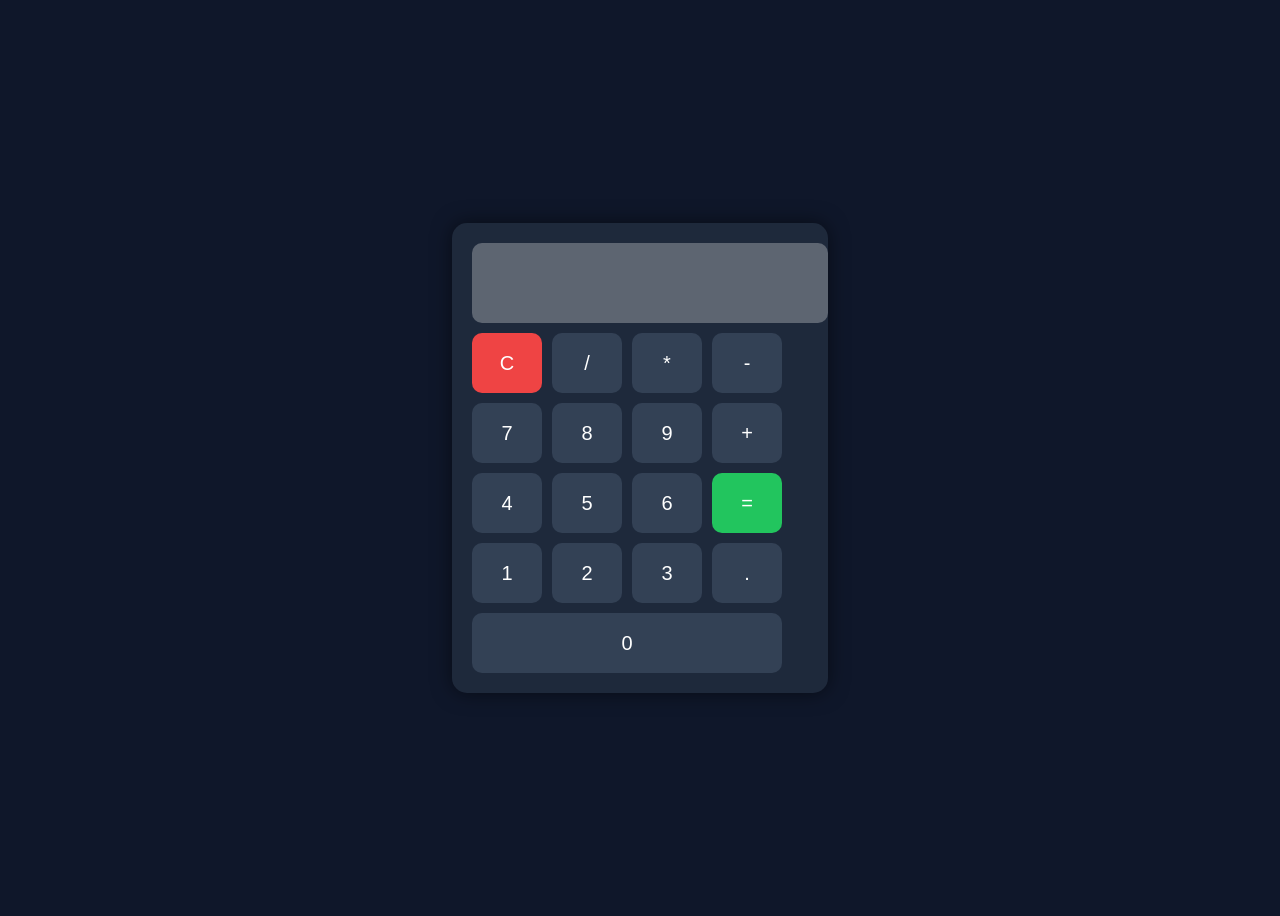
==== index.html @ c44c4e79 "kalkulator" ====
<!DOCTYPE html>
<html lang="en">
<head>
<meta charset="UTF-8">
<meta name="viewport" content="width=device-width, initial-scale=1.0">
<title>Calculator</title>

<style>
body{
    background:#0f172a;
    display:flex;
    justify-content:center;
    align-items:center;
    height:100vh;
    font-family:Arial;
}

.calculator{
    background:#1e293b;
    padding:20px;
    border-radius:15px;
    box-shadow:0 0 20px rgba(0,0,0,0.5);
}

#display{
    width:100%;
    height:60px;
    font-size:25px;
    margin-bottom:10px;
    border:none;
    border-radius:10px;
    padding:10px;
    text-align:right;
}

.buttons{
    display:grid;
    grid-template-columns:repeat(4,70px);
    gap:10px;
}

button{
    height:60px;
    font-size:20px;
    border:none;
    border-radius:10px;
    cursor:pointer;
    background:#334155;
    color:white;
    transition:0.2s;
}

button:hover{
    background:#475569;
}

.equal{
    background:#22c55e;
}

.equal:hover{
    background:#16a34a;
}

.clear{
    background:#ef4444;
}

.clear:hover{
    background:#dc2626;
}
</style>
</head>

<body>

<div class="calculator">

<input type="text" id="display" disabled>

<div class="buttons">
<button onclick="clearDisplay()" class="clear">C</button>
<button onclick="append('/')">/</button>
<button onclick="append('*')">*</button>
<button onclick="append('-')">-</button>

<button onclick="append('7')">7</button>
<button onclick="append('8')">8</button>
<button onclick="append('9')">9</button>
<button onclick="append('+')">+</button>

<button onclick="append('4')">4</button>
<button onclick="append('5')">5</button>
<button onclick="append('6')">6</button>
<button onclick="calculate()" class="equal">=</button>

<button onclick="append('1')">1</button>
<button onclick="append('2')">2</button>
<button onclick="append('3')">3</button>
<button onclick="append('.')">.</button>

<button onclick="append('0')" style="grid-column:span 4;">0</button>
</div>

</div>

<script>

</script>

</body>
</html>
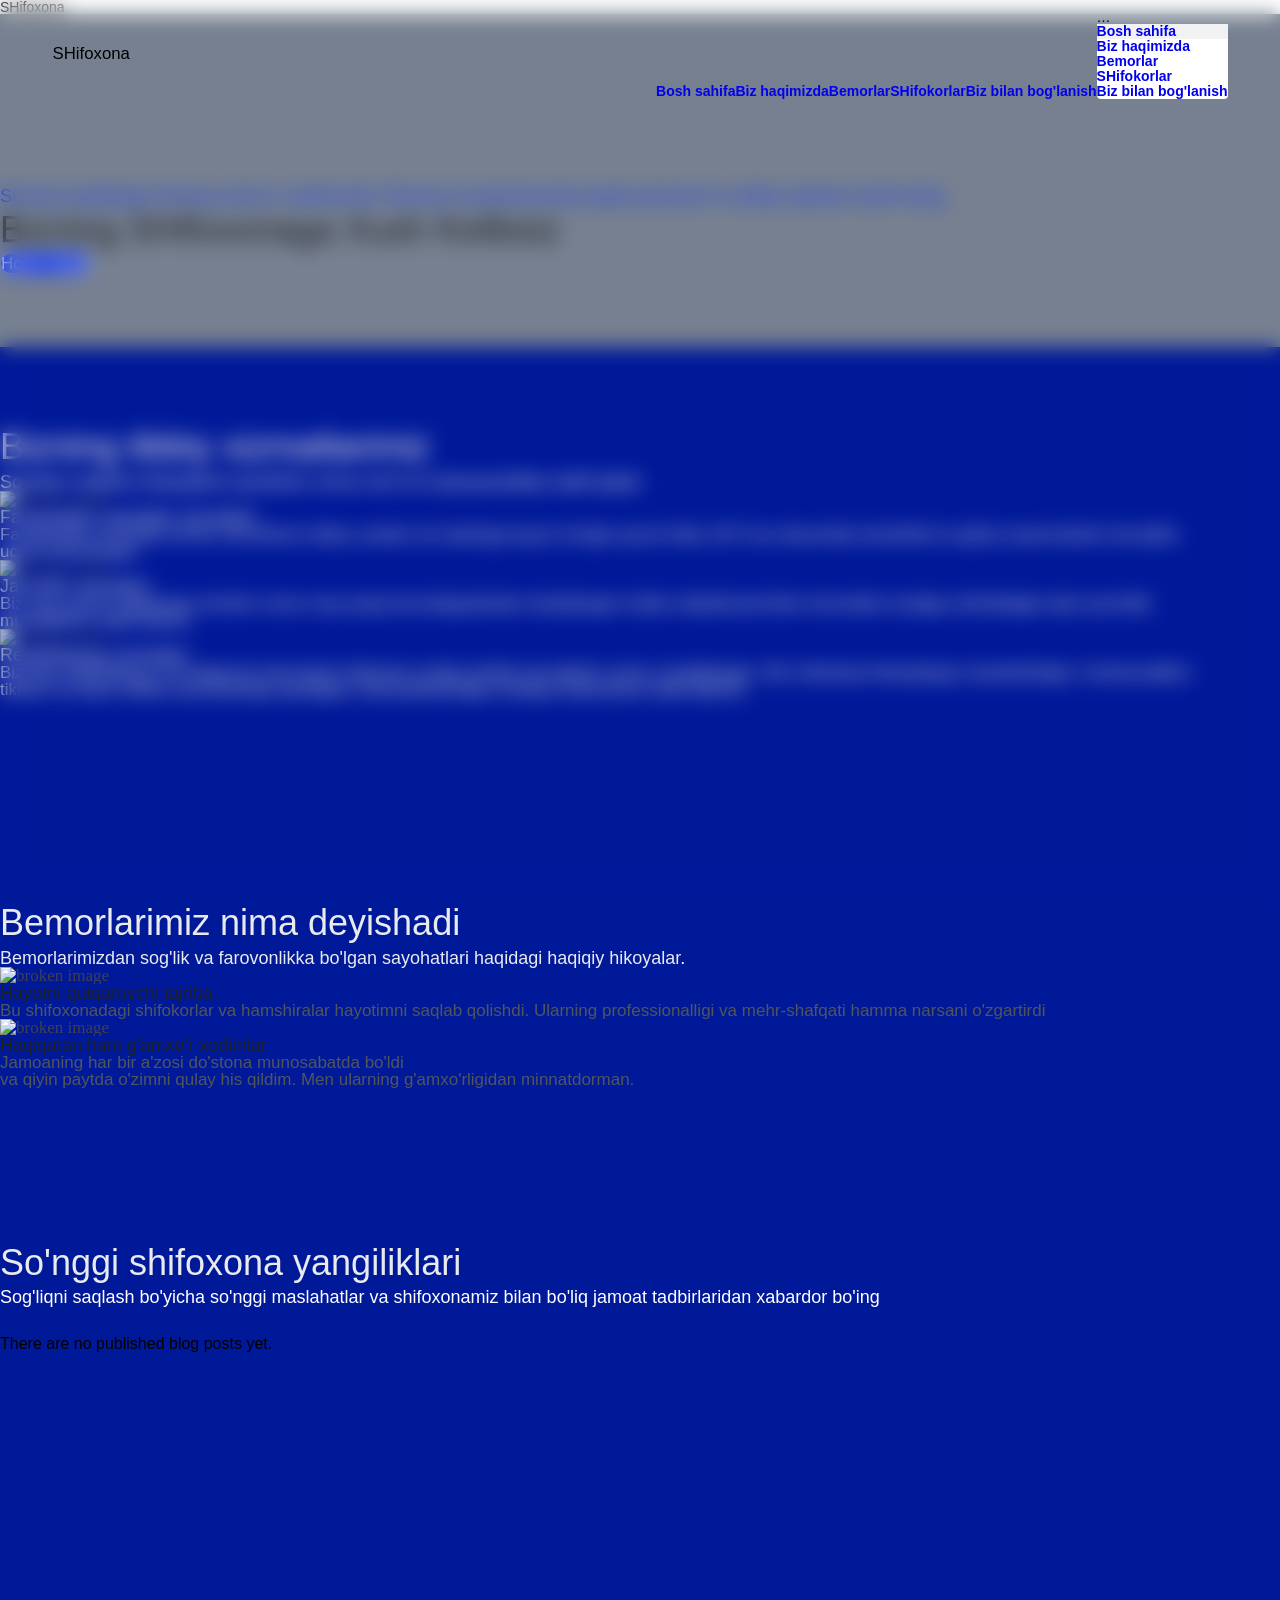
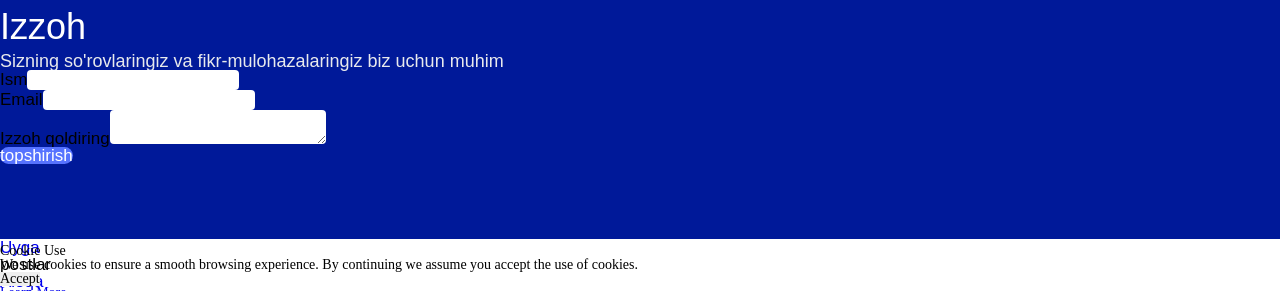
==== commit 54f03203: "first commit" ====
--- a/index.html
+++ b/index.html
@@ -1,112 +1,608 @@
+﻿
 <!DOCTYPE html>
-<html lang="en">
+<html itemscope="" itemtype='http://schema.org/WebPage' lang='en' xmlns:og='http://ogp.me/ns#' xmlns='http://www.w3.org/1999/xhtml'>
 <head>
-<meta charset="UTF-8">
-<meta name="viewport" content="width=device-width, initial-scale=1.0">
-<title>Calculator</title>
-
+<title>Hospital on Strikingly</title>
+
+<script>
+
+window.$S={};$S.app_instances=[];$S.nav=[{"name":"\/bosh-sahifa","uid":"9b221da7-f8f3-4d8d-3686-a9c7641d53dd","memberOnly":false,"hasPassword":false,"isHomePage":true},{"name":"\/biz-haqimizda","uid":"9903884a-eae3-930a-6593-655bc4702579","memberOnly":false,"hasPassword":false,"isHomePage":false},{"name":"\/bemorlar","uid":"c632177d-99a5-ae9b-03bc-978b8ecb3006","memberOnly":false,"hasPassword":false,"isHomePage":false},{"name":"\/shifokorlar","uid":"02abbccc-331c-5c99-174f-ec9eaf5db607","memberOnly":false,"hasPassword":false,"isHomePage":false},{"name":"\/biz-bilan-bog-lanish","uid":"4cf170fe-4626-fa1f-c3a8-ec6fa221898e","memberOnly":false,"hasPassword":false,"isHomePage":false}];$S.conf={"SUPPORTED_CURRENCY":[{"code":"AED","symbol":"\u062f.\u0625","decimal":".","thousand":",","precision":2,"name":"United Arab Emirates Dirham"},{"code":"AFN","symbol":"\u060b","decimal":".","thousand":",","precision":2,"name":"Afghan afghani"},{"code":"ALL","symbol":"Lek","decimal":",","thousand":".","precision":2,"name":"Albanian lek"},{"code":"AMD","symbol":"\u058f","decimal":",","thousand":".","precision":2,"name":"Armenian dram"},{"code":"ANG","symbol":"\u0192","decimal":",","thousand":".","precision":2,"name":"Netherlands Antillean guilder"},{"code":"AOA","symbol":"Kz","decimal":",","thousand":".","precision":2,"name":"Angolan kwanza"},{"code":"ARS","symbol":"$","decimal":",","thousand":".","precision":2,"name":"Argentine peso"},{"code":"AUD","symbol":"A$","decimal":".","thousand":" ","precision":2,"name":"Australian Dollar"},{"code":"AWG","symbol":"\u0192","decimal":".","thousand":",","precision":2,"name":"Aruban florin"},{"code":"AZN","symbol":"\u20bc","decimal":".","thousand":",","precision":2,"name":"Azerbaijani Manat"},{"code":"BAM","symbol":"KM","decimal":",","thousand":".","precision":2,"name":"Bosnia and Herzegovina convertible mark"},{"code":"BBD","symbol":"$","decimal":".","thousand":",","precision":2,"name":"Barbadian dollar"},{"code":"BDT","symbol":"Tk","decimal":".","thousand":",","precision":2,"name":"Bangladeshi Taka"},{"code":"BGN","symbol":"\u043b\u0432","decimal":",","thousand":".","precision":2,"name":"Bulgarian lev"},{"code":"BHD","symbol":"\u062f.\u0628","decimal":".","thousand":",","precision":3,"name":"Bahraini dinar"},{"code":"BIF","symbol":"FBu","decimal":".","thousand":",","precision":0,"name":"Burundian franc"},{"code":"BMD","symbol":"$","decimal":".","thousand":",","precision":2,"name":"Bermudian dollar"},{"code":"BND","symbol":"$","decimal":".","thousand":",","precision":2,"name":"Brunei dollar"},{"code":"BOB","symbol":"$b","decimal":",","thousand":".","precision":2,"name":"Bolivian boliviano"},{"code":"BRL","symbol":"R$","decimal":",","thousand":".","precision":2,"name":"Brazilian Real","format":"%s %v"},{"code":"BSD","symbol":"$","decimal":".","thousand":",","precision":2,"name":"Bahamian dollar"},{"code":"BTN","symbol":"Nu.","decimal":".","thousand":",","precision":2,"name":"Bhutanese ngultrum"},{"code":"BWP","symbol":"P","decimal":".","thousand":",","precision":2,"name":"Botswana pula"},{"code":"BYN","symbol":"Br","decimal":".","thousand":",","precision":2,"name":"Belarusian ruble"},{"code":"BZD","symbol":"BZ$","decimal":".","thousand":",","precision":2,"name":"Belize dollar"},{"code":"CAD","symbol":"$","decimal":".","thousand":",","precision":2,"name":"Canadian Dollar"},{"code":"CDF","symbol":"FC","decimal":".","thousand":",","precision":2,"name":"Congolese franc"},{"code":"CHF","symbol":"CHF","decimal":".","thousand":"'","precision":2,"name":"Swiss Franc","format":"%s %v"},{"code":"CLP","symbol":"$","decimal":"","thousand":".","precision":0,"name":"Chilean Peso"},{"code":"CNY","symbol":"\u00a5","decimal":".","thousand":",","precision":2,"name":"Chinese Yuan"},{"code":"CRC","symbol":"\u20a1","decimal":",","thousand":".","precision":2,"name":"Costa Rican col\u00f3n"},{"code":"CUP","symbol":"$","decimal":".","thousand":",","precision":2,"name":"Cuban peso"},{"code":"CVE","symbol":"$","decimal":".","thousand":",","precision":2,"name":"Cape Verdean escudo"},{"code":"CZK","symbol":"K\u010d","decimal":",","thousand":".","precision":2,"name":"Czech Koruna","format":"%v %s"},{"code":"DJF","symbol":"Fdj","decimal":".","thousand":",","precision":0,"name":"Djiboutian franc"},{"code":"DKK","symbol":"kr","decimal":".","thousand":",","precision":2,"name":"Danish Krone","format":"%v %s"},{"code":"DOP","symbol":"RD$","decimal":".","thousand":",","precision":2,"name":"Dominican peso"},{"code":"DZD","symbol":"\u062f\u062c","decimal":",","thousand":".","precision":2,"name":"Algerian dinar"},{"code":"EGP","symbol":"E\u00a3","decimal":".","thousand":",","precision":2,"name":"Egyptian pound"},{"code":"ERN","symbol":"Nkf","decimal":".","thousand":",","precision":2,"name":"Eritrean nakfa"},{"code":"ETB","symbol":"Br","decimal":".","thousand":",","precision":2,"name":"Ethiopian birr"},{"code":"EUR","symbol":"\u20ac","decimal":",","thousand":".","precision":2,"name":"Euro","format":"%v %s"},{"code":"FJD","symbol":"$","decimal":".","thousand":",","precision":2,"name":"Fijian dollar"},{"code":"FKP","symbol":"\u00a3","decimal":".","thousand":",","precision":2,"name":"Falkland Islands pound"},{"code":"GBP","symbol":"\u00a3","decimal":".","thousand":",","precision":2,"name":"British Pound"},{"code":"GEL","symbol":"\u10da","decimal":",","thousand":".","precision":2,"name":"Georgian lari"},{"code":"GGP","symbol":"\u00a3","decimal":".","thousand":",","precision":2,"name":"Guernsey pound"},{"code":"GHS","symbol":"GH\u20b5","decimal":".","thousand":",","precision":2,"name":"Ghanaian cedi"},{"code":"GIP","symbol":"\u00a3","decimal":".","thousand":",","precision":2,"name":"Gibraltar pound"},{"code":"GMD","symbol":"D","decimal":".","thousand":",","precision":2,"name":"Gambian dalasi"},{"code":"GNF","symbol":"\u20a3","decimal":".","thousand":",","precision":0,"name":"Guinean franc"},{"code":"GTQ","symbol":"Q","decimal":".","thousand":",","precision":2,"name":"Guatemalan quetzal"},{"code":"GYD","symbol":"G$","decimal":".","thousand":",","precision":2,"name":"Guyanese dollar"},{"code":"HKD","symbol":"HK$","decimal":".","thousand":",","precision":2,"name":"Hong Kong Dollar"},{"code":"HNL","symbol":"L","decimal":".","thousand":",","precision":2,"name":"Honduran lempira"},{"code":"HRK","symbol":"kn","decimal":".","thousand":",","precision":2,"name":"Croatian kuna"},{"code":"HTG","symbol":"G","decimal":".","thousand":",","precision":2,"name":"Haitian gourde"},{"code":"HUF","symbol":"Ft","decimal":"","thousand":",","precision":0,"name":"Hungarian Forint","format":"%v %s"},{"code":"ILS","symbol":"\u20aa","decimal":".","thousand":",","precision":2,"name":"Israeli New Shekel"},{"code":"IMP","symbol":"\u00a3","decimal":".","thousand":",","precision":2,"name":"Isle of Man pound"},{"code":"INR","symbol":"\u20b9","decimal":".","thousand":",","precision":2,"name":"Indian Rupee"},{"code":"IQD","symbol":"\u062f.\u0639","decimal":".","thousand":",","precision":3,"name":"Iraqi dinar"},{"code":"IRR","symbol":"\u062a\u0648\u0645\u0627\u0646","decimal":".","thousand":",","precision":2,"name":"Iranian rial"},{"code":"ISK","symbol":"kr","decimal":",","thousand":".","precision":2,"name":"Icelandic kr\u00f3na"},{"code":"JEP","symbol":"\u00a3","decimal":".","thousand":",","precision":2,"name":"Jersey pound"},{"code":"JMD","symbol":"J$","decimal":".","thousand":",","precision":2,"name":"Jamaican Dollar"},{"code":"JOD","symbol":"JD","decimal":".","thousand":",","precision":3,"name":"Jordanian Dinar"},{"code":"JPY","symbol":"\u00a5","decimal":"","thousand":",","precision":0,"name":"Japanese Yen","format":"%s %v"},{"code":"KES","symbol":"KSh","decimal":".","thousand":",","precision":2,"name":"Kenyan shilling"},{"code":"KGS","symbol":"\u043b\u0432","decimal":",","thousand":".","precision":2,"name":"Kyrgyzstani som"},{"code":"KHR","symbol":"\u17db","decimal":".","thousand":",","precision":2,"name":"Cambodian riel"},{"code":"KMF","symbol":"CF","decimal":".","thousand":",","precision":0,"name":"Comorian franc"},{"code":"KPW","symbol":"\u20a9","decimal":".","thousand":",","precision":2,"name":"North Korean won"},{"code":"KRW","symbol":"\uc6d0","decimal":"","thousand":",","precision":0,"name":"South Korean Won","format":"%v %s"},{"code":"KWD","symbol":"\u062f.\u0643","decimal":".","thousand":",","precision":3,"name":"Kuwait dinar"},{"code":"KYD","symbol":"CI$","decimal":".","thousand":",","precision":2,"name":"Cayman Islands dollar"},{"code":"KZT","symbol":"\u20b8","decimal":",","thousand":".","precision":2,"name":"Kazakhstani tenge"},{"code":"LBP","symbol":"LL","decimal":".","thousand":",","precision":2,"name":"Lebanese pound"},{"code":"LKR","symbol":"\u20a8","decimal":".","thousand":",","precision":2,"name":"Sri Lankan rupee"},{"code":"LRD","symbol":"LR$","decimal":".","thousand":",","precision":2,"name":"Liberian dollar"},{"code":"LSL","symbol":"M","decimal":".","thousand":",","precision":2,"name":"Lesotho loti"},{"code":"LYD","symbol":"LD","decimal":".","thousand":",","precision":3,"name":"Libyan dinar"},{"code":"MAD","symbol":"\u062f.\u0645.","decimal":",","thousand":".","precision":2,"name":"Moroccan dirham"},{"code":"MDL","symbol":"L","decimal":",","thousand":".","precision":2,"name":"Moldovan leu"},{"code":"MGA","symbol":"Ar","decimal":".","thousand":",","precision":0,"name":"Malagasy ariary"},{"code":"MKD","symbol":"\u0434\u0435\u043d","decimal":",","thousand":".","precision":2,"name":"Macedonian denar"},{"code":"MMK","symbol":"Ks","decimal":".","thousand":",","precision":2,"name":"Myanmar kyat"},{"code":"MNT","symbol":"\u20ae","decimal":".","thousand":",","precision":2,"name":"Mongolian tugrik"},{"code":"MOP","symbol":"MOP$","decimal":".","thousand":",","precision":2,"name":"Macanese pataca"},{"code":"MRO","symbol":"UM","decimal":".","thousand":",","precision":2,"name":"Mauritanian Ouguiya"},{"code":"MRU","symbol":"UM","decimal":".","thousand":",","precision":2,"name":"Mauritanian ouguiya"},{"code":"MUR","symbol":"\u20a8","decimal":".","thousand":",","precision":2,"name":"Mauritian rupee"},{"code":"MVR","symbol":"Rf","decimal":".","thousand":",","precision":2,"name":"Maldivian rufiyaa"},{"code":"MWK","symbol":"K","decimal":".","thousand":",","precision":2,"name":"Malawian kwacha"},{"code":"MXN","symbol":"$","decimal":".","thousand":",","precision":2,"name":"Mexican Peso"},{"code":"MYR","symbol":"RM","decimal":".","thousand":",","precision":2,"name":"Malaysian Ringgit"},{"code":"MZN","symbol":"MT","decimal":",","thousand":".","precision":2,"name":"Mozambican metical"},{"code":"NAD","symbol":"N$","decimal":".","thousand":",","precision":2,"name":"Namibian dollar"},{"code":"NGN","symbol":"\u20a6","decimal":".","thousand":",","precision":2,"name":"Nigerian naira"},{"code":"NIO","symbol":"C$","decimal":".","thousand":",","precision":2,"name":"Nicaraguan c\u00f3rdoba"},{"code":"NOK","symbol":"kr","decimal":",","thousand":".","precision":2,"name":"Norwegian Krone","format":"%v %s"},{"code":"NPR","symbol":"\u20a8","decimal":".","thousand":",","precision":2,"name":"Nepalese rupee"},{"code":"NZD","symbol":"$","decimal":".","thousand":",","precision":2,"name":"New Zealand Dollar"},{"code":"OMR","symbol":"\u0631.\u0639.","decimal":".","thousand":",","precision":3,"name":"Omani rial"},{"code":"PAB","symbol":"B\/.","decimal":".","thousand":",","precision":2,"name":"Panamanian balboa"},{"code":"PEN","symbol":"S\/.","decimal":".","thousand":",","precision":2,"name":"Peruvian Sol"},{"code":"PGK","symbol":"K","decimal":".","thousand":",","precision":2,"name":"Papua New Guinean kina"},{"code":"PHP","symbol":"\u20b1","decimal":".","thousand":",","precision":2,"name":"Philippine Peso"},{"code":"PKR","symbol":"\u20a8","decimal":".","thousand":",","precision":2,"name":"Pakistani rupee"},{"code":"PLN","symbol":"z\u0142","decimal":",","thousand":" ","precision":2,"name":"Polish Zloty","format":"%v %s"},{"code":"PYG","symbol":"\u20b2","decimal":",","thousand":".","precision":0,"name":"Paraguayan guaran\u00ed"},{"code":"QAR","symbol":"\u0631.\u0642","decimal":".","thousand":",","precision":2,"name":"Qatari riyal"},{"code":"RON","symbol":"lei","decimal":",","thousand":".","precision":2,"name":"Romanian leu"},{"code":"RSD","symbol":"\u0434\u0438\u043d","decimal":",","thousand":".","precision":2,"name":"Serbian dinar"},{"code":"RUB","symbol":"\u20bd","decimal":",","thousand":".","precision":2,"name":"Russian Ruble","format":"%v %s"},{"code":"RWF","symbol":"FRw","decimal":".","thousand":",","precision":0,"name":"Rwandan franc"},{"code":"SAR","symbol":"\u0631.\u0633","decimal":".","thousand":",","precision":2,"name":"Saudi Arabian riyal"},{"code":"SBD","symbol":"SI$","decimal":".","thousand":",","precision":2,"name":"Solomon Islands dollar"},{"code":"SCR","symbol":"SRe","decimal":".","thousand":",","precision":2,"name":"Seychellois rupee"},{"code":"SDG","symbol":"SDG","decimal":".","thousand":",","precision":2,"name":"Sudanese pound"},{"code":"SEK","symbol":"kr","decimal":".","thousand":" ","precision":2,"name":"Swedish Krona","format":"%v %s"},{"code":"SGD","symbol":"S$","decimal":".","thousand":",","precision":2,"name":"Singapore Dollar"},{"code":"SHP","symbol":"\u00a3","decimal":".","thousand":",","precision":2,"name":"Saint Helena pound"},{"code":"SLL","symbol":"Le","decimal":".","thousand":",","precision":2,"name":"Sierra Leonean leone"},{"code":"SOS","symbol":"S","decimal":".","thousand":",","precision":2,"name":"Somali shilling"},{"code":"SRD","symbol":"$","decimal":",","thousand":".","precision":2,"name":"Surinamese dollar"},{"code":"SSP","symbol":"SS\u00a3","decimal":".","thousand":",","precision":2,"name":"South Sudanese pound"},{"code":"STD","symbol":"Db","decimal":".","thousand":",","precision":2,"name":"Sao Tomean Dobra"},{"code":"STN","symbol":"Db","decimal":".","thousand":",","precision":2,"name":"S\u00e3o Tom\u00e9 and Pr\u00edncipe dobra"},{"code":"SYP","symbol":"LS","decimal":".","thousand":",","precision":2,"name":"Syrian pound"},{"code":"SZL","symbol":"E","decimal":".","thousand":",","precision":2,"name":"Swazi lilangeni"},{"code":"THB","symbol":"\u0e3f","decimal":".","thousand":",","precision":2,"name":"Thai Baht"},{"code":"TJS","symbol":"SM","decimal":".","thousand":",","precision":2,"name":"Tajikistani somoni"},{"code":"TMT","symbol":"T","decimal":".","thousand":",","precision":2,"name":"Turkmenistan manat"},{"code":"TND","symbol":"\u062f.\u062a","decimal":".","thousand":",","precision":3,"name":"Tunisian dinar"},{"code":"TOP","symbol":"T$","decimal":".","thousand":",","precision":2,"name":"Tongan pa\u02bbanga"},{"code":"TRY","symbol":"\u20ba","decimal":".","thousand":",","precision":2,"name":"Turkish lira"},{"code":"TTD","symbol":"TT$","decimal":".","thousand":",","precision":2,"name":"Trinidad and Tobago dollar"},{"code":"TWD","symbol":"NT$","decimal":"","thousand":",","precision":0,"name":"New Taiwan Dollar"},{"code":"TZS","symbol":"Tsh","decimal":".","thousand":",","precision":2,"name":"Tanzanian shilling"},{"code":"UAH","symbol":"\u20b4","decimal":".","thousand":",","precision":2,"name":"Ukrainian hryvnia"},{"code":"UGX","symbol":"USh","decimal":".","thousand":",","precision":2,"name":"Ugandan shilling"},{"code":"USD","symbol":"$","decimal":".","thousand":",","precision":2,"name":"United States Dollar"},{"code":"UYU","symbol":"$U","decimal":",","thousand":".","precision":2,"name":"Uruguayan peso"},{"code":"UZS","symbol":"\u043b\u0432","decimal":",","thousand":".","precision":2,"name":"Uzbekistani so\u02bbm"},{"code":"VES","symbol":"Bs.S.","decimal":".","thousand":",","precision":2,"name":"Venezuelan bol\u00edvar soberano"},{"code":"VUV","symbol":"VT","decimal":".","thousand":",","precision":0,"name":"Vanuatu vatu"},{"code":"WST","symbol":"WS$","decimal":".","thousand":",","precision":2,"name":"Samoan t\u0101l\u0101"},{"code":"XAF","symbol":"FCFA","decimal":".","thousand":",","precision":0,"name":"Central African CFA franc"},{"code":"XCD","symbol":"EC$","decimal":".","thousand":",","precision":2,"name":"East Caribbean dollar"},{"code":"XDR","symbol":"SDR","decimal":".","thousand":"","precision":0,"name":"Special drawing rights"},{"code":"XOF","symbol":"CFA","decimal":".","thousand":",","precision":0,"name":"West African CFA franc"},{"code":"XPF","symbol":"\u20a3","decimal":".","thousand":",","precision":0,"name":"CFP franc"},{"code":"YER","symbol":"\u0631.\u064a","decimal":".","thousand":",","precision":2,"name":"Yemeni rial"},{"code":"ZAR","symbol":"R","decimal":".","thousand":",","precision":2,"name":"South African Rand"},{"code":"ZMW","symbol":"K","decimal":",","thousand":".","precision":2,"name":"Zambian kwacha"},{"code":"IDR","symbol":"Rp ","decimal":"","thousand":".","precision":0,"name":"Indonesian Rupiah"},{"code":"VND","symbol":"\u20ab","decimal":"","thousand":".","precision":0,"name":"Vietnamese Dong","format":"%v%s"},{"code":"LAK","symbol":"\u20ad","decimal":".","thousand":",","precision":2,"name":"Lao kip"},{"code":"COP","symbol":"$","decimal":".","thousand":",","precision":0,"name":"Colombian Peso"}],"pages_show_static_path":"https:\/\/static-assets.strikinglycdn.com\/pages_show_static-c7018331243e363626cee0e56425d21142344ee6f60693f932bdc80bbe99f881.js","keenio_collection":"strikingly_pageviews","keenio_collection_sharding":"strikingly_pageviews-30900001-31000000","keenio_pbs_impression_collection":"strikingly_pbs_impression","keenio_pbs_conversion_collection":"strikingly_pbs_conversion","keenio_pageservice_imageshare_collection":"strikingly_pageservice_imageshare","keenio_page_socialshare_collection":"strikingly_page_socialshare","keenio_page_framing_collection":"strikingly_page_framing","keenio_file_download_collection":"strikingly_file_download","keenio_ecommerce_buyer_landing":"strikingly_ecommerce_buyer_landing","keenio_ecommerce_buyer_viewed_checkout_dialog":"strikingly_ecommerce_buyer_viewed_checkout_dialog","keenio_ecommerce_buyer_completed_shipping_address":"strikingly_ecommerce_buyer_completed_shipping_address","keenio_ecommerce_buyer_selected_payment_method":"strikingly_ecommerce_buyer_selected_payment_method","keenio_ecommerce_buyer_canceled_order":"strikingly_ecommerce_buyer_canceled_order","keenio_ecommerce_buyer_added_item_to_cart":"strikingly_ecommerce_buyer_added_item_to_cart","keenio_events_collection":"strikingly_events","is_screenshot_rendering":false,"ecommerce_stripe_alipay":false,"headless_render":null,"wx_instant_follow":false,"is_google_analytics_enabled":true,"is_strikingly_analytics_enabled":true,"is_from_site_to_app":false,"is_weitie":false,"weitie_post_id":null,"weitie_meta_info":null,"weitie_slogan":"\u65e0\u9700\u6ce8\u518c\u7684\u53d1\u5e16\u795e\u5668","gdpr_compliance_feature":false,"strikingly_live_chat_settings":null,"FACEBOOK_APP_ID":"138736959550286","FACEBOOK_PERMS":"email"};$S.fonts=null;$S.live_site=true;$S.user_meta={"user_type":"","live_chat_branding":false,"oneClickShareInfo":null};$S.global_conf={"premium_apps":["HtmlApp","EcwidApp","MailChimpApp","CeleryApp","LocuApp"],"environment":"production","env":"production","host_suffix":"strikingly.com","asset_url":"https:\/\/static-assets.strikinglycdn.com","locale":"en","in_china":false,"country_code":"UZ","browser_locale":null,"is_sxl":false,"china_optimization":false,"enable_live_chat":true,"user_image_cdn":{"qn":"\/\/user-assets.sxlcdn.com","s":"\/\/custom-images.strikinglycdn.com"},"GROWINGIO_API_KEY":null,"BAIDU_API_KEY":null,"SEGMENTIO_API_KEY":"eb3txa37hi","FACEBOOK_APP_ID":"138736959550286","WECHAT_APP_ID":null,"WECHAT_MP_APP_ID":"","KEEN_IO_PROJECT_ID":"5317e03605cd66236a000002","KEEN_IO_WRITE_KEY":"[base64]","FIREBASE_URL":"bobcat.firebaseIO.com","CLOUDINARY_CLOUD_NAME":"hrscywv4p","CLOUDINARY_PRESET":"oxbxiyxl","rollout":{"background_for_all_sections":false,"crm_livechat":true,"stripe_payer_email":false,"stripe_alipay":true,"stripe_wechatpay":true,"stripe_afterpay":true,"stripe_klarna":true,"paynow_unionpay":true,"tw_payment_registration_upgrade":true,"new_checkout_design":true,"checkout_form_integration":true,"s6_feature":true,"customize_image_appearance":true,"advanced_section_layout_setting":true,"google_invisible_recaptcha":true,"invisible_hcaptcha":false,"show_dummy_data_in_editor":true,"show_dummy_data_in_cro_editor":true,"mobile_editor_2023":true,"mobile_editor_2023_part3":true,"vertical_alignment_2023":true,"portfolio_region_options":false,"domain_connection_v2":true,"new_blog_editor":true,"new_blog_editor_disabled":false,"draft_editor":true,"disable_draft_editor":false,"new_blog_layout":true,"new_store_layout":true,"gallery_section_2021":true,"strikingly_618":false,"nav_2021":true,"can_use_section_default_format":true,"can_use_section_text_align":true,"section_improvements_part1":true,"nav_2021_off":false,"nav_2023":true,"delay_gon":false,"shake_ssr_gon":false,"feature_list_2023":true,"pbs_i18n":true,"support_sca":false,"dlz_badge":false,"show_kickstart_entry_in_dashboard_support_widget":true,"need_html_custom_code_review":true,"has_hydrated_sections":false,"show_support_widget_in_live_site":false,"wechat_sharing":false,"new_wechat_oauth":false,"midtrans_payments":false,"pbs_variation_b":true,"all_currencies":true,"language_region_redirect_options":false,"portfolio_addon_items":false,"custom_review_v2":false},"cookie_categories":{"necessary":["_claim_popup_ref","member_name","authenticationToken","_pbs_i18n_ab_test","__strk_cookie_notification","__is_open_strk_necessary_cookie","__is_open_strk_analytics_cookie","__is_open_strk_preferences_cookie","site_id","crm_chat_token","authenticationToken","member_id","page_nocache","page_password","page_password_uid","return_path_after_verification","return_path_after_page_verification","is_submitted_all"],"preferences":["__strk_cookie_comment_name","__strk_cookie_comment_email"],"analytics":["__strk_session_id"]},"WEITIE_APP_ID":null,"WEITIE_MP_APP_ID":null,"BUGSNAG_FE_API_KEY":"","BUGSNAG_FE_JS_RELEASE_STAGE":"production","google":{"recaptcha_v2_client_key":"6LeRypQbAAAAAGgaIHIak2L7UaH4Mm3iS6Tpp7vY","recaptcha_v2_invisible_client_key":"6LdmtBYdAAAAAJmE1hETf4IHoUqXQaFuJxZPO8tW"},"hcaptcha":{"hcaptcha_checkbox_key":"cd7ccab0-57ca-49aa-98ac-db26473a942a","hcaptcha_invisible_key":"65400c5a-c122-4648-971c-9f7e931cd872"},"kickstart_locale_selection":{"en":"100","de":"100","es":"100","fr":"100","it":"100","nl":"100","pt-BR":"100","fi":"100","no":"100","sv":"100","cs":"0","ro":"100","ar":"100","ja":"100","zh-CN":"100","zh-TW":"100","id":"100"},"honeypot":"1970e114"};$S.country_list={"europe":{"name":"Europe","continent":"europe"},"asia":{"name":"Asia","continent":"asia"},"northamerica":{"name":"North America","continent":"northamerica"},"southamerica":{"name":"South America","continent":"southamerica"},"australia":{"name":"Australia","continent":"australia"},"antarctica":{"name":"Antarctica","continent":"antarctica"},"africa":{"name":"Africa","continent":"africa"},"ad":{"name":"Andorra","continent":"europe"},"ae":{"name":"United Arab Emirates","continent":"asia"},"af":{"name":"Afghanistan","continent":"asia"},"ag":{"name":"Antigua and Barbuda","continent":"northamerica"},"ai":{"name":"Anguilla","continent":"northamerica"},"al":{"name":"Albania","continent":"europe"},"am":{"name":"Armenia","continent":"asia"},"an":{"name":"Netherlands Antilles","continent":"northamerica"},"ao":{"name":"Angola","continent":"africa"},"aq":{"name":"Antarctica","continent":"antarctica"},"ar":{"name":"Argentina","continent":"southamerica"},"as":{"name":"American Samoa","continent":"australia"},"at":{"name":"Austria","continent":"europe"},"au":{"name":"Australia","continent":"australia"},"aw":{"name":"Aruba","continent":"northamerica"},"ax":{"name":"\u00c5land Islands","continent":"europe"},"az":{"name":"Azerbaijan","continent":"asia"},"ba":{"name":"Bosnia and Herzegovina","continent":"europe"},"bb":{"name":"Barbados","continent":"northamerica"},"bd":{"name":"Bangladesh","continent":"asia"},"be":{"name":"Belgium","continent":"europe"},"bf":{"name":"Burkina Faso","continent":"africa"},"bg":{"name":"Bulgaria","continent":"europe"},"bh":{"name":"Bahrain","continent":"asia"},"bi":{"name":"Burundi","continent":"africa"},"bj":{"name":"Benin","continent":"africa"},"bl":{"name":"Saint Barth\u00e9lemy","continent":"northamerica"},"bm":{"name":"Bermuda","continent":"northamerica"},"bn":{"name":"Brunei Darussalam","continent":"asia"},"bo":{"name":"Bolivia","continent":"southamerica"},"bq":{"name":"Bonaire, Sint Eustatius and Saba","continent":"northamerica"},"br":{"name":"Brazil","continent":"southamerica"},"bs":{"name":"Bahamas","continent":"northamerica"},"bt":{"name":"Bhutan","continent":"asia"},"bv":{"name":"Bouvet Island","continent":"antarctica"},"bw":{"name":"Botswana","continent":"africa"},"by":{"name":"Belarus","continent":"europe"},"bz":{"name":"Belize","continent":"northamerica"},"ca":{"name":"Canada","continent":"northamerica"},"cc":{"name":"Cocos (Keeling) Islands","continent":"asia"},"cd":{"name":"Congo, The Democratic Republic Of The","continent":"africa"},"cf":{"name":"Central African Republic","continent":"africa"},"cg":{"name":"Congo","continent":"africa"},"ch":{"name":"Switzerland","continent":"europe"},"ci":{"name":"C\u00f4te D'Ivoire","continent":"africa"},"ck":{"name":"Cook Islands","continent":"australia"},"cl":{"name":"Chile","continent":"southamerica"},"cm":{"name":"Cameroon","continent":"africa"},"cn":{"name":"China","continent":"asia"},"co":{"name":"Colombia","continent":"southamerica"},"cr":{"name":"Costa Rica","continent":"northamerica"},"cu":{"name":"Cuba","continent":"northamerica"},"cv":{"name":"Cape Verde","continent":"africa"},"cw":{"name":"Cura\u00e7ao","continent":"northamerica"},"cx":{"name":"Christmas Island","continent":"asia"},"cy":{"name":"Cyprus","continent":"asia"},"cz":{"name":"Czech Republic","continent":"europe"},"de":{"name":"Germany","continent":"europe"},"dj":{"name":"Djibouti","continent":"africa"},"dk":{"name":"Denmark","continent":"europe"},"dm":{"name":"Dominica","continent":"northamerica"},"do":{"name":"Dominican Republic","continent":"northamerica"},"dz":{"name":"Algeria","continent":"africa"},"ec":{"name":"Ecuador","continent":"southamerica"},"ee":{"name":"Estonia","continent":"europe"},"eg":{"name":"Egypt","continent":"africa"},"eh":{"name":"Western Sahara","continent":"africa"},"er":{"name":"Eritrea","continent":"africa"},"es":{"name":"Spain","continent":"europe"},"et":{"name":"Ethiopia","continent":"africa"},"fi":{"name":"Finland","continent":"europe"},"fj":{"name":"Fiji","continent":"australia"},"fk":{"name":"Falkland Islands (Malvinas)","continent":"southamerica"},"fm":{"name":"Micronesia, Federated States Of","continent":"australia"},"fo":{"name":"Faroe Islands","continent":"europe"},"fr":{"name":"France","continent":"europe"},"ga":{"name":"Gabon","continent":"africa"},"gb":{"name":"United Kingdom","continent":"europe"},"gd":{"name":"Grenada","continent":"northamerica"},"ge":{"name":"Georgia","continent":"asia"},"gf":{"name":"French Guiana","continent":"southamerica"},"gg":{"name":"Guernsey","continent":"europe"},"gh":{"name":"Ghana","continent":"africa"},"gi":{"name":"Gibraltar","continent":"europe"},"gl":{"name":"Greenland","continent":"northamerica"},"gm":{"name":"Gambia","continent":"africa"},"gn":{"name":"Guinea","continent":"africa"},"gp":{"name":"Guadeloupe","continent":"northamerica"},"gq":{"name":"Equatorial Guinea","continent":"africa"},"gr":{"name":"Greece","continent":"europe"},"gs":{"name":"South Georgia and the South Sandwich Islands","continent":"antarctica"},"gt":{"name":"Guatemala","continent":"northamerica"},"gu":{"name":"Guam","continent":"australia"},"gw":{"name":"Guinea-Bissau","continent":"africa"},"gy":{"name":"Guyana","continent":"southamerica"},"hk":{"name":"Hong Kong SAR China","continent":"asia"},"hm":{"name":"Heard and McDonald Islands","continent":"antarctica"},"hn":{"name":"Honduras","continent":"northamerica"},"hr":{"name":"Croatia","continent":"europe"},"ht":{"name":"Haiti","continent":"northamerica"},"hu":{"name":"Hungary","continent":"europe"},"id":{"name":"Indonesia","continent":"asia"},"ie":{"name":"Ireland","continent":"europe"},"il":{"name":"Israel","continent":"asia"},"im":{"name":"Isle of Man","continent":"europe"},"in":{"name":"India","continent":"asia"},"io":{"name":"British Indian Ocean Territory","continent":"asia"},"iq":{"name":"Iraq","continent":"asia"},"ir":{"name":"Iran, Islamic Republic Of","continent":"asia"},"is":{"name":"Iceland","continent":"europe"},"it":{"name":"Italy","continent":"europe"},"je":{"name":"Jersey","continent":"europe"},"jm":{"name":"Jamaica","continent":"northamerica"},"jo":{"name":"Jordan","continent":"asia"},"jp":{"name":"Japan","continent":"asia"},"ke":{"name":"Kenya","continent":"africa"},"kg":{"name":"Kyrgyzstan","continent":"asia"},"kh":{"name":"Cambodia","continent":"asia"},"ki":{"name":"Kiribati","continent":"australia"},"km":{"name":"Comoros","continent":"africa"},"kn":{"name":"Saint Kitts And Nevis","continent":"northamerica"},"kp":{"name":"Korea, Democratic People's Republic Of","continent":"asia"},"kr":{"name":"Korea, Republic of","continent":"asia"},"kw":{"name":"Kuwait","continent":"asia"},"ky":{"name":"Cayman Islands","continent":"northamerica"},"kz":{"name":"Kazakhstan","continent":"asia"},"la":{"name":"Lao People's Democratic Republic","continent":"asia"},"lb":{"name":"Lebanon","continent":"asia"},"lc":{"name":"Saint Lucia","continent":"northamerica"},"li":{"name":"Liechtenstein","continent":"europe"},"lk":{"name":"Sri Lanka","continent":"asia"},"lr":{"name":"Liberia","continent":"africa"},"ls":{"name":"Lesotho","continent":"africa"},"lt":{"name":"Lithuania","continent":"europe"},"lu":{"name":"Luxembourg","continent":"europe"},"lv":{"name":"Latvia","continent":"europe"},"ly":{"name":"Libya","continent":"africa"},"ma":{"name":"Morocco","continent":"africa"},"mc":{"name":"Monaco","continent":"europe"},"md":{"name":"Moldova, Republic of","continent":"europe"},"me":{"name":"Montenegro","continent":"europe"},"mf":{"name":"Saint Martin","continent":"northamerica"},"mg":{"name":"Madagascar","continent":"africa"},"mh":{"name":"Marshall Islands","continent":"australia"},"mk":{"name":"North Macedonia","continent":"europe"},"ml":{"name":"Mali","continent":"africa"},"mm":{"name":"Myanmar","continent":"asia"},"mn":{"name":"Mongolia","continent":"asia"},"mo":{"name":"Macao SAR China","continent":"asia"},"mp":{"name":"Northern Mariana Islands","continent":"australia"},"mq":{"name":"Martinique","continent":"northamerica"},"mr":{"name":"Mauritania","continent":"africa"},"ms":{"name":"Montserrat","continent":"northamerica"},"mt":{"name":"Malta","continent":"europe"},"mu":{"name":"Mauritius","continent":"africa"},"mv":{"name":"Maldives","continent":"asia"},"mw":{"name":"Malawi","continent":"africa"},"mx":{"name":"Mexico","continent":"northamerica"},"my":{"name":"Malaysia","continent":"asia"},"mz":{"name":"Mozambique","continent":"africa"},"na":{"name":"Namibia","continent":"africa"},"nc":{"name":"New Caledonia","continent":"australia"},"ne":{"name":"Niger","continent":"africa"},"nf":{"name":"Norfolk Island","continent":"australia"},"ng":{"name":"Nigeria","continent":"africa"},"ni":{"name":"Nicaragua","continent":"northamerica"},"nl":{"name":"Netherlands","continent":"europe"},"no":{"name":"Norway","continent":"europe"},"np":{"name":"Nepal","continent":"asia"},"nr":{"name":"Nauru","continent":"australia"},"nu":{"name":"Niue","continent":"australia"},"nz":{"name":"New Zealand","continent":"australia"},"om":{"name":"Oman","continent":"asia"},"pa":{"name":"Panama","continent":"northamerica"},"pe":{"name":"Peru","continent":"southamerica"},"pf":{"name":"French Polynesia","continent":"australia"},"pg":{"name":"Papua New Guinea","continent":"australia"},"ph":{"name":"Philippines","continent":"asia"},"pk":{"name":"Pakistan","continent":"asia"},"pl":{"name":"Poland","continent":"europe"},"pm":{"name":"Saint Pierre And Miquelon","continent":"northamerica"},"pn":{"name":"Pitcairn","continent":"australia"},"pr":{"name":"Puerto Rico","continent":"northamerica"},"ps":{"name":"Palestine, State of","continent":"asia"},"pt":{"name":"Portugal","continent":"europe"},"pw":{"name":"Palau","continent":"australia"},"py":{"name":"Paraguay","continent":"southamerica"},"qa":{"name":"Qatar","continent":"asia"},"re":{"name":"R\u00e9union","continent":"africa"},"ro":{"name":"Romania","continent":"europe"},"rs":{"name":"Serbia","continent":"europe"},"ru":{"name":"Russian Federation","continent":"europe"},"rw":{"name":"Rwanda","continent":"africa"},"sa":{"name":"Saudi Arabia","continent":"asia"},"sb":{"name":"Solomon Islands","continent":"australia"},"sc":{"name":"Seychelles","continent":"africa"},"sd":{"name":"Sudan","continent":"africa"},"se":{"name":"Sweden","continent":"europe"},"sg":{"name":"Singapore","continent":"asia"},"sh":{"name":"Saint Helena","continent":"africa"},"si":{"name":"Slovenia","continent":"europe"},"sj":{"name":"Svalbard And Jan Mayen","continent":"europe"},"sk":{"name":"Slovakia","continent":"europe"},"sl":{"name":"Sierra Leone","continent":"africa"},"sm":{"name":"San Marino","continent":"europe"},"sn":{"name":"Senegal","continent":"africa"},"so":{"name":"Somalia","continent":"africa"},"sr":{"name":"Suriname","continent":"southamerica"},"ss":{"name":"South Sudan","continent":"africa"},"st":{"name":"Sao Tome and Principe","continent":"africa"},"sv":{"name":"El Salvador","continent":"northamerica"},"sx":{"name":"Sint Maarten","continent":"northamerica"},"sy":{"name":"Syrian Arab Republic","continent":"asia"},"sz":{"name":"Swaziland","continent":"africa"},"tc":{"name":"Turks and Caicos Islands","continent":"northamerica"},"td":{"name":"Chad","continent":"africa"},"tf":{"name":"French Southern Territories","continent":"antarctica"},"tg":{"name":"Togo","continent":"africa"},"th":{"name":"Thailand","continent":"asia"},"tj":{"name":"Tajikistan","continent":"asia"},"tk":{"name":"Tokelau","continent":"australia"},"tl":{"name":"Timor-Leste","continent":"asia"},"tm":{"name":"Turkmenistan","continent":"asia"},"tn":{"name":"Tunisia","continent":"africa"},"to":{"name":"Tonga","continent":"australia"},"tr":{"name":"Turkey","continent":"europe"},"tt":{"name":"Trinidad and Tobago","continent":"northamerica"},"tv":{"name":"Tuvalu","continent":"australia"},"tw":{"name":"Taiwan","continent":"asia"},"tz":{"name":"Tanzania, United Republic of","continent":"africa"},"ua":{"name":"Ukraine","continent":"europe"},"ug":{"name":"Uganda","continent":"africa"},"um":{"name":"United States Minor Outlying Islands","continent":"australia"},"us":{"name":"United States","continent":"northamerica"},"uy":{"name":"Uruguay","continent":"southamerica"},"uz":{"name":"Uzbekistan","continent":"asia"},"va":{"name":"Holy See (Vatican City State)","continent":"europe"},"vc":{"name":"Saint Vincent And The Grenadines","continent":"northamerica"},"ve":{"name":"Venezuela, Bolivarian Republic of","continent":"southamerica"},"vg":{"name":"Virgin Islands, British","continent":"northamerica"},"vi":{"name":"Virgin Islands, U.S.","continent":"northamerica"},"vn":{"name":"Vietnam","continent":"asia"},"vu":{"name":"Vanuatu","continent":"australia"},"wf":{"name":"Wallis and Futuna","continent":"australia"},"ws":{"name":"Samoa","continent":"australia"},"ye":{"name":"Yemen","continent":"asia"},"yt":{"name":"Mayotte","continent":"africa"},"za":{"name":"South Africa","continent":"africa"},"zm":{"name":"Zambia","continent":"africa"},"zw":{"name":"Zimbabwe","continent":"africa"}};$S.state_list={"us":[{"name":"Alabama","abbr":"AL"},{"name":"Alaska","abbr":"AK"},{"name":"American Samoa","abbr":"AS"},{"name":"Arizona","abbr":"AZ"},{"name":"Arkansas","abbr":"AR"},{"name":"California","abbr":"CA"},{"name":"Colorado","abbr":"CO"},{"name":"Connecticut","abbr":"CT"},{"name":"Delaware","abbr":"DE"},{"name":"District of Columbia","abbr":"DC"},{"name":"Florida","abbr":"FL"},{"name":"Georgia","abbr":"GA"},{"name":"Guam","abbr":"GU"},{"name":"Hawaii","abbr":"HI"},{"name":"Idaho","abbr":"ID"},{"name":"Illinois","abbr":"IL"},{"name":"Indiana","abbr":"IN"},{"name":"Iowa","abbr":"IA"},{"name":"Kansas","abbr":"KS"},{"name":"Kentucky","abbr":"KY"},{"name":"Louisiana","abbr":"LA"},{"name":"Maine","abbr":"ME"},{"name":"Maryland","abbr":"MD"},{"name":"Massachusetts","abbr":"MA"},{"name":"Michigan","abbr":"MI"},{"name":"Minnesota","abbr":"MN"},{"name":"Mississippi","abbr":"MS"},{"name":"Missouri","abbr":"MO"},{"name":"Montana","abbr":"MT"},{"name":"Nebraska","abbr":"NE"},{"name":"Nevada","abbr":"NV"},{"name":"New Hampshire","abbr":"NH"},{"name":"New Jersey","abbr":"NJ"},{"name":"New Mexico","abbr":"NM"},{"name":"New York","abbr":"NY"},{"name":"North Carolina","abbr":"NC"},{"name":"North Dakota","abbr":"ND"},{"name":"Northern Mariana Islands","abbr":"MP"},{"name":"Ohio","abbr":"OH"},{"name":"Oklahoma","abbr":"OK"},{"name":"Oregon","abbr":"OR"},{"name":"Pennsylvania","abbr":"PA"},{"name":"Puerto Rico","abbr":"PR"},{"name":"Rhode Island","abbr":"RI"},{"name":"South Carolina","abbr":"SC"},{"name":"South Dakota","abbr":"SD"},{"name":"Tennessee","abbr":"TN"},{"name":"Texas","abbr":"TX"},{"name":"Utah","abbr":"UT"},{"name":"Vermont","abbr":"VT"},{"name":"Virgin Islands","abbr":"VI"},{"name":"Virginia","abbr":"VA"},{"name":"Washington","abbr":"WA"},{"name":"West Virginia","abbr":"WV"},{"name":"Wisconsin","abbr":"WI"},{"name":"Wyoming","abbr":"WY"}],"ca":[{"name":"Alberta","abbr":"AB"},{"name":"British Columbia","abbr":"BC"},{"name":"Manitoba","abbr":"MB"},{"name":"New Brunswick","abbr":"NB"},{"name":"Newfoundland and Labrador","abbr":"NL"},{"name":"Nova Scotia","abbr":"NS"},{"name":"Northwest Territories","abbr":"NT"},{"name":"Nunavut","abbr":"NU"},{"name":"Ontario","abbr":"ON"},{"name":"Prince Edward Island","abbr":"PE"},{"name":"Quebec","abbr":"QC"},{"name":"Saskatchewan","abbr":"SK"},{"name":"Yukon","abbr":"YT"}],"cn":[{"name":"Beijing","abbr":"Beijing"},{"name":"Tianjin","abbr":"Tianjin"},{"name":"Hebei","abbr":"Hebei"},{"name":"Shanxi","abbr":"Shanxi"},{"name":"Nei Mongol","abbr":"Nei Mongol"},{"name":"Liaoning","abbr":"Liaoning"},{"name":"Jilin","abbr":"Jilin"},{"name":"Heilongjiang","abbr":"Heilongjiang"},{"name":"Shanghai","abbr":"Shanghai"},{"name":"Jiangsu","abbr":"Jiangsu"},{"name":"Zhejiang","abbr":"Zhejiang"},{"name":"Anhui","abbr":"Anhui"},{"name":"Fujian","abbr":"Fujian"},{"name":"Jiangxi","abbr":"Jiangxi"},{"name":"Shandong","abbr":"Shandong"},{"name":"Henan","abbr":"Henan"},{"name":"Hubei","abbr":"Hubei"},{"name":"Hunan","abbr":"Hunan"},{"name":"Guangdong","abbr":"Guangdong"},{"name":"Guangxi","abbr":"Guangxi"},{"name":"Hainan","abbr":"Hainan"},{"name":"Chongqing","abbr":"Chongqing"},{"name":"Sichuan","abbr":"Sichuan"},{"name":"Guizhou","abbr":"Guizhou"},{"name":"Yunnan","abbr":"Yunnan"},{"name":"Xizang","abbr":"Xizang"},{"name":"Shaanxi","abbr":"Shaanxi"},{"name":"Gansu","abbr":"Gansu"},{"name":"Qinghai","abbr":"Qinghai"},{"name":"Ningxia","abbr":"Ningxia"},{"name":"Xinjiang","abbr":"Xinjiang"}]};$S.stores={"fonts_v2":[{"name":"urbanist","fontType":"google","displayName":"Urbanist","cssValue":"\"urbanist\"","settings":{"weight":"100,200,300,regular,500,600,700,800,900,100italic,200italic,300italic,italic,500italic,600italic,700italic,800italic,900italic"},"hidden":false,"cssFallback":"sans-serif","disableBody":false,"isSuggested":false},{"name":"montserrat","fontType":"google","displayName":"Montserrat","cssValue":"montserrat, helvetica","settings":{"weight":"400,700"},"hidden":false,"cssFallback":"sans-serif","disableBody":null,"isSuggested":true}],"showStatic":{"footerLogoSeoData":{"anchor_link":"https:\/\/www.strikingly.com\/?ref=logo\u0026permalink=fuchsia-deer-zm4bkk\u0026custom_domain=\u0026utm_campaign=footer_pbs\u0026utm_content=https%3A%2F%2Ffuchsia-deer-zm4bkk.mystrikingly.com%2F\u0026utm_medium=user_page\u0026utm_source=20037950\u0026utm_term=pbs_b","anchor_text":"How to make a website"},"isEditMode":false},"pageData":{"type":"Site","id":"f_71c5cab1-4483-4784-a8ab-4d076ad7c6d9","defaultValue":null,"horizontal":false,"fixedSocialMedia":false,"new_page":true,"showMobileNav":true,"showCookieNotification":false,"useSectionDefaultFormat":true,"useSectionImprovementsPart1":true,"showTermsAndConditions":false,"multi_pages":true,"isFullScreenOnlyOneSection":true,"showNav":true,"showFooter":true,"showStrikinglyLogo":true,"showNavigationButtons":false,"showShoppingCartIcon":true,"showButtons":true,"navFont":"","titleFont":"urbanist","logoFont":"","bodyFont":"urbanist","buttonFont":"urbanist","headingFont":"urbanist","navItemFont":null,"navDropdownFont":null,"bodyFontWeight":null,"theme":"fresh","templateVariation":"","templatePreset":"","termsText":null,"fontPreset":null,"pages":[{"type":"Page","id":"9b221da7-f8f3-4d8d-3686-a9c7641d53dd","sections":[{"type":"Slide","id":"f21fb1aa-80c3-a7df-71b0-7a3b7ae64c7d","defaultValue":true,"template_id":null,"template_name":"cta","components":{"slideSettings":{"type":"SlideSettings","id":"f_df06988a-2bc9-4499-8290-60a5ccbc89bf","defaultValue":true,"show_nav":true,"hidden_section":false,"hidden_mobile_section":false,"name":"Intro","sync_key":null,"layout_variation":"center-subTop-normal","description":"Intro section for Home page","sectionType":"Button \u0026 Link"},"text1":{"type":"RichText","id":"f_4d5627e1-2fbc-4980-a0a6-6c4834b1dc3c","defaultValue":false,"alignment":null,"value":"\u003cdiv class=\"s-rich-text-wrapper\" style=\"display: block;\"\u003e\u003cp\u003eBizning SHifoxonaga Xush Kelibsiz\u003c\/p\u003e\u003c\/div\u003e","backupValue":null,"version":1,"aiSettings":{"tone":"professional","language":"English","usedAiTextOptionsIndex":-1},"defaultDataProcessed":true},"text2":{"type":"RichText","id":"f_f3e8a4cf-7eca-4e88-b90a-3b4c7b64424e","defaultValue":false,"alignment":null,"value":"\u003cdiv class=\"s-rich-text-wrapper\" style=\"display: block;\"\u003e\u003cp\u003eSizning sog'liqingiz bizning ustuvor vazifamizdir. Bizning muassasamizda ajoyib parvarish va tibbiy tajribani kashf eting.\u003c\/p\u003e\u003c\/div\u003e","backupValue":null,"version":1,"aiSettings":{"tone":"professional","language":"English","usedAiTextOptionsIndex":-1},"defaultDataProcessed":true},"text3":{"type":"RichText","id":"f_be518540-fa06-46a5-98a7-762bbe83bdb3","defaultValue":null,"value":"","backupValue":null,"version":null},"button1":{"type":"Button","id":"f_5f05b362-7e67-4d93-baf9-937971248781","defaultValue":false,"alignment":"auto","text":"Hozir o'qing","link_type":"Section","size":"medium","mobile_size":"automatic","style":"","color":"","font":"","url":"\/3#6","new_target":false},"buttons":{"type":"Buttons","id":"f_8faa6d38-3aa6-44f2-86c8-d725d27dfff6","alignment":"auto","components":{"block1":{"type":"BlockComponent","id":"f_edbe3dd2-e20f-4482-a957-29e24f782ac3","items":[]}},"size":"medium","mobile_size":"automatic"},"background1":{"type":"Background","id":"b7e1b150-759e-4c25-be99-7f1b35272701","defaultValue":false,"url":"!","textColor":"overlay","backgroundVariation":"","sizing":"cover","userClassName":"","videoUrl":"","videoHtml":"","storageKey":"20037950\/136874_633501","storage":"s","format":"jpg","h":1280,"w":720,"s":149920,"useImage":true,"focus":null,"backgroundColor":{"themeColorRangeIndex":null,"value":"#768090","type":null}},"media1":{"type":"Media","id":"f_3fff8913-6454-44c5-843d-18bb940f62dd","defaultValue":true,"video":{"type":"Video","id":"f_1c47cef5-b627-49bf-9694-7c581be73165","defaultValue":true,"html":"","url":"http:\/\/vimeo.com\/18150336","thumbnail_url":null,"maxwidth":700,"description":null},"image":{"type":"Image","id":"f_f4ab3f91-4b34-4ac1-9327-59b23e856c76","defaultValue":true,"link_url":"","thumb_url":"\/images\/icons\/transparent.png","url":"\/images\/icons\/transparent.png","caption":"","description":"","storageKey":null,"storage":null,"storagePrefix":null,"format":null,"border_radius":null,"aspect_ratio":null,"h":null,"w":null,"s":null,"new_target":true,"focus":null},"current":"image"}}},{"type":"Slide","id":"09add051-cd6b-1cf4-8abf-16f086a78f22","defaultValue":null,"template_id":null,"template_name":"featureListE","components":{"slideSettings":{"type":"SlideSettings","id":"f_87a15966-5939-4feb-a13c-5b764405527e","defaultValue":null,"show_nav":true,"hidden_section":false,"hidden_mobile_section":false,"name":"Our Services","sync_key":null,"layout_variation":"normal","description":"A brief overview of the medical services offered by the hospital, including specialties and departments.","sectionType":"List of Items - Columns","layout_config":{"noTemplateDiff":true,"card_radius":"square","border_thickness":"small","card_padding":"medium","spacing":"S","subtitleReplaceToText":true,"mediaSize":"xs","horizontal_alignment":"auto","layout":"E","border":false,"mediaPosition":"left","showButton":false,"border_color":"#cccccc","card":false,"structure":"grid","card_color":"#ffffff","vertical_alignment":"middle","grid_media_position":"top","columns":"three","content_align":"center"}},"background1":{"type":"Background","id":"f_85e576f0-83e2-4121-b155-4e0fd7b3039f","defaultValue":false,"url":"","textColor":"light","backgroundVariation":"","sizing":"cover","userClassName":"","videoUrl":"","videoHtml":"","storageKey":null,"storage":null,"format":null,"h":null,"w":null,"s":null,"useImage":false,"focus":null,"backgroundColor":{"type":"highlight1","themeColorRangeIndex":null,"value":"#001999","id":"f_47b4cd17-4481-4fac-96f9-5f6883dc79d5"}},"repeatable1":{"type":"Repeatable","id":"f_35cfcbfa-7b4d-4dba-9a1a-30ac3a5dedba","defaultValue":true,"list":[{"type":"RepeatableItem","id":"f_444abbcf-db00-4c2f-9777-f08ccf94796c","defaultValue":true,"components":{"media1":{"type":"Media","id":"f_ba8c0a39-88f6-433b-8033-2d5957d6559d","defaultValue":true,"video":{"type":"Video","id":"f_e8151648-d228-4856-96cb-6a1a1bb3e503","defaultValue":true,"html":"","url":"http:\/\/vimeo.com\/18150336","thumbnail_url":null,"maxwidth":700,"description":null},"image":{"type":"Image","id":"01e35429-2cac-41e0-9336-6534e79a89f4","defaultValue":true,"link_url":null,"thumb_url":"\/\/static-assets.strikinglycdn.com\/ai-site-builder-image-placeholder.jpg","url":"https:\/\/user-images.strikinglycdn.com\/res\/hrscywv4p\/image\/upload\/c_clip,w_960,h_720,f_auto,q_auto\/unsplashcom\/photo-1649262050717-d8e1e7abef13","caption":"","description":"","aspect_ratio":"1\/1","new_target":true},"current":"image"},"text1":{"type":"RichText","id":"f_ec179d92-b237-4b52-ac62-8c08bfdc9589","defaultValue":false,"alignment":null,"value":"\u003cdiv class=\"s-rich-text-wrapper\" style=\"display: block;\"\u003e\u003cp\u003e\u003cspan style=\"color: #e8eaed;\"\u003e\u003cstrong\u003eFavqulodda vaziyatlar xizmatlari\u003c\/strong\u003e\u003c\/span\u003e\u003c\/p\u003e\u003c\/div\u003e","backupValue":null,"version":1,"aiSettings":{"tone":"professional","language":"English","usedAiTextOptionsIndex":-1},"defaultDataProcessed":true},"text2":{"type":"RichText","id":"f_856b50b8-e4b7-4dc3-be6b-d874e9f68814","defaultValue":false,"alignment":null,"value":"\u003cdiv class=\"s-rich-text-wrapper\" style=\"display: block;\"\u003e\u003cp\u003e\u003cspan style=\"color: #e8eaed;\"\u003eFavqulodda vaziyatlar bo'limi shoshilinch tibbiy yordam ko'rsatishga tayyor bo'lgan guruh bilan 24\/7 kun davomida shoshilinch sog'liq muammolarini hal qilish uchun jihozlangan\u003c\/span\u003e.\u003c\/p\u003e\u003c\/div\u003e","backupValue":null,"version":1,"aiSettings":{"tone":"professional","language":"English","usedAiTextOptionsIndex":-1},"defaultDataProcessed":true},"button1":{"type":"Button","id":"f_e3829023-6cbb-40a7-8a18-568830e1ac85","defaultValue":true,"alignment":"auto","text":"Get Help","size":"small","mobile_size":"automatic","style":"","color":"","font":"","url":"#3","new_target":null},"buttons":{"type":"Buttons","id":"f_e5421a77-dfee-4248-932a-e7023195889b","alignment":"center","components":{"block1":{"type":"BlockComponent","id":"f_927cae2e-bbc8-4fae-8b39-c7490e888875","items":[]}},"size":"small","mobile_size":"automatic"}}},{"type":"RepeatableItem","id":"f_465edce8-97b2-4b02-8a54-e5f2d2a425df","defaultValue":true,"components":{"media1":{"type":"Media","id":"f_9e8ce3e5-02f9-4a40-b162-23d2c561b975","defaultValue":true,"video":{"type":"Video","id":"f_e96b1886-f125-49b7-a11c-2c611c6d4a0c","defaultValue":true,"html":"","url":"http:\/\/vimeo.com\/18150336","thumbnail_url":null,"maxwidth":700,"description":null},"image":{"type":"Image","id":"e448b77c-7ce7-492e-b666-58f4cffdadb3","defaultValue":true,"link_url":null,"thumb_url":"\/\/static-assets.strikinglycdn.com\/ai-site-builder-image-placeholder.jpg","url":"https:\/\/user-images.strikinglycdn.com\/res\/hrscywv4p\/image\/upload\/c_clip,w_960,h_720,f_auto,q_auto\/unsplashcom\/photo-1677099185095-9808036c9ce5","caption":"","description":"","aspect_ratio":"1\/1","new_target":true},"current":"image"},"text1":{"type":"RichText","id":"f_d14129b4-dcfb-4beb-8fd9-ede282b3f225","defaultValue":false,"alignment":null,"value":"\u003cdiv class=\"s-rich-text-wrapper\" style=\"display: block;\"\u003e\u003cp\u003e\u003cspan style=\"color: #e8eaed;\"\u003e\u003cstrong\u003eJarrohlik xizmatlari\u003c\/strong\u003e\u003c\/span\u003e\u003c\/p\u003e\u003c\/div\u003e","backupValue":null,"version":1,"aiSettings":{"tone":"professional","language":"English","usedAiTextOptionsIndex":-1},"defaultDataProcessed":true},"text2":{"type":"RichText","id":"f_efef49e2-f15e-4124-95bf-ccbeebe9d2f7","defaultValue":false,"alignment":null,"value":"\u003cdiv class=\"s-rich-text-wrapper\" style=\"display: block;\"\u003e\u003cp\u003e\u003cspan style=\"color: #e8eaed;\"\u003eBiz eng yaxshi natijalarga erishish uchun eng yangi texnologiyalardan foydalangan holda malakali jarrohlar tomonidan amalga oshiriladigan ilg'or jarrohlik muolajalarini taklif etamiz\u003c\/span\u003e.\u003c\/p\u003e\u003c\/div\u003e","backupValue":null,"version":1,"aiSettings":{"tone":"professional","language":"English","usedAiTextOptionsIndex":-1},"defaultDataProcessed":true},"button1":{"type":"Button","id":"f_a252dac2-c098-4e0e-922c-83e466957e5a","defaultValue":true,"alignment":"auto","text":"Learn More","size":"small","mobile_size":"automatic","style":"","color":"","font":"","url":"#3","new_target":null},"buttons":{"type":"Buttons","id":"f_f9e62ab8-8227-4ee5-bda6-b38e97709af7","alignment":"center","components":{"block1":{"type":"BlockComponent","id":"f_3cb3f8d7-cb7c-4e24-9b6c-e03208c47052","items":[]}},"size":"small","mobile_size":"automatic"}}},{"type":"RepeatableItem","id":"f_2e7ebcf6-c29d-4734-9ce3-82121fe1bb3f","defaultValue":true,"components":{"media1":{"type":"Media","id":"f_5c93e52b-1c2a-4483-894d-66bcc6f2c389","defaultValue":true,"video":{"type":"Video","id":"f_b148829c-d7de-4d88-959e-4dd1799bacfe","defaultValue":true,"html":"","url":"http:\/\/vimeo.com\/18150336","thumbnail_url":null,"maxwidth":700,"description":null},"image":{"type":"Image","id":"010ee910-3eea-4d7d-a10d-1d11209fb152","defaultValue":true,"link_url":null,"thumb_url":"\/\/static-assets.strikinglycdn.com\/ai-site-builder-image-placeholder.jpg","url":"https:\/\/user-images.strikinglycdn.com\/res\/hrscywv4p\/image\/upload\/c_clip,w_960,h_720,f_auto,q_auto\/unsplashcom\/photo-1667357204223-c788c6bc3c9c","caption":"","description":"","aspect_ratio":"1\/1","new_target":true},"current":"image"},"text1":{"type":"RichText","id":"f_62973148-4488-4653-9c00-3b7c83672590","defaultValue":false,"alignment":null,"value":"\u003cdiv class=\"s-rich-text-wrapper\" style=\"display: block;\"\u003e\u003cp\u003e\u003cspan style=\"color: #e8eaed;\"\u003e\u003cstrong\u003eReabilitatsiya xizmatlari\u003c\/strong\u003e\u003c\/span\u003e\u003c\/p\u003e\u003c\/div\u003e","backupValue":null,"version":1,"aiSettings":{"tone":"professional","language":"English","usedAiTextOptionsIndex":-1},"defaultDataProcessed":true},"text2":{"type":"RichText","id":"f_7505ffe7-050c-467c-94e7-ad2a0f5e1f63","defaultValue":false,"alignment":null,"value":"\u003cdiv class=\"s-rich-text-wrapper\" style=\"display: block;\"\u003e\u003cp\u003e\u003cspan style=\"color: #e8eaed;\"\u003eBizning reabilitatsiya xizmatlarimiz bemorlarni tiklanish yo'lida qo'llab-quvvatlash uchun mo'ljallangan. Biz individual ehtiyojlarga moslashtirilgan, funksionallikni tiklash va hayot sifatini yaxshilashga qaratilgan shaxsiylashtirilgan terapiya dasturlarini taklif qilamiz.\u003c\/span\u003e\u003c\/p\u003e\u003c\/div\u003e","backupValue":null,"version":1,"aiSettings":{"tone":"professional","language":"English","usedAiTextOptionsIndex":0,"cacheType":"generate"},"defaultDataProcessed":true},"button1":{"type":"Button","id":"f_053bd147-14a4-4057-bbf2-112a52790f1b","defaultValue":true,"alignment":"auto","text":"Find Out More","size":"small","mobile_size":"automatic","style":"","color":"","font":"","url":"#3","new_target":null},"buttons":{"type":"Buttons","id":"f_d44c05c7-58c2-48b1-b063-06c260254e26","alignment":"center","components":{"block1":{"type":"BlockComponent","id":"f_5e5a8e67-fb4a-4dda-ba61-ec4ead31cc33","items":[]}},"size":"small","mobile_size":"automatic"}}}],"components":{"media1":{"type":"Media","id":"f_142f1f39-b4b5-4a76-b8d0-88addc5f3220","defaultValue":true,"video":{"type":"Video","id":"f_ab1dd2f3-65c0-4740-b14f-cde3dcd3f8f0","defaultValue":true,"html":"","url":"http:\/\/vimeo.com\/18150336","thumbnail_url":null,"maxwidth":700,"description":null},"image":{"type":"Image","id":"f_5118dbf2-97d2-4296-aa34-aeef8d0314d5","defaultValue":true,"link_url":null,"thumb_url":"\/\/static-assets.strikinglycdn.com\/ai-site-builder-image-placeholder.jpg","url":"\/\/static-assets.strikinglycdn.com\/ai-site-builder-image-placeholder.jpg","caption":"","description":"","new_target":true},"current":"image"},"text1":{"type":"RichText","id":"f_ad6733eb-6318-4779-bec5-e737b0c684e1","defaultValue":true,"value":"\u003ch3\u003e\u003cstrong\u003e\u003ch3\u003e\u003cstrong\u003eRehabilitation Services\u003c\/strong\u003e\u003c\/h3\u003e\u003c\/strong\u003e\u003c\/h3\u003e","backupValue":null,"version":null},"text2":{"type":"RichText","id":"f_b20c27e3-d228-4bbc-a070-bd8ad0a5ddbf","defaultValue":true,"value":"Our rehabilitation team assists patients in recovery with personalized therapy programs designed to restore health and mobility.","backupValue":null,"version":null},"button1":{"type":"Button","id":"f_59676664-53d2-46b7-ac3a-1546d22bee68","defaultValue":true,"alignment":"inherit","text":"Find Out More","size":"small","mobile_size":"automatic","style":"","color":"","font":"","url":"#3","new_target":null}}},"text1":{"type":"RichText","id":"f_5e0a7ed5-fc3c-42cb-b553-018066a86a39","defaultValue":false,"alignment":null,"value":"\u003cdiv class=\"s-rich-text-wrapper\" style=\"display: block;\"\u003e\u003cp\u003e\u003cspan style=\"color: #e8eaed;\"\u003eBizning tibbiy xizmatlarimiz\u003c\/span\u003e\u003c\/p\u003e\u003cp class=\"iYB33c\" style=\"text-align: start; font-size: 0px;\"\u003e\u003cbr\u003e\u003c\/p\u003e\u003c\/div\u003e","backupValue":null,"version":1,"aiSettings":{"tone":"professional","language":"English","usedAiTextOptionsIndex":-1},"defaultDataProcessed":true},"text2":{"type":"RichText","id":"f_b9fe50f6-1d69-4278-9aa1-ede4ebb94eab","defaultValue":false,"alignment":null,"value":"\u003cdiv class=\"s-rich-text-wrapper\" style=\"display: block;\"\u003e\u003cp\u003e\u003cspan style=\"color: #e8eaed;\"\u003eSog'liqni saqlash ehtiyojlarini qondirish uchun turli xil mutaxassisliklar taklif qiladi.\u003c\/span\u003e\u003c\/p\u003e\u003c\/div\u003e","backupValue":null,"version":1,"aiSettings":{"tone":"professional","language":"English","usedAiTextOptionsIndex":-1},"defaultDataProcessed":true}}},{"type":"Slide","id":"86326f1d-063c-9144-6518-71d58d1eeb1a","defaultValue":null,"template_id":null,"template_name":"featureListE","components":{"slideSettings":{"type":"SlideSettings","id":"f_6b3892d1-6277-4aad-84e3-381359f03871","defaultValue":null,"show_nav":true,"hidden_section":false,"hidden_mobile_section":false,"name":"Patient Testimonials","sync_key":null,"layout_variation":"normal","description":"A collection of testimonials from patients who have received care at the hospital, sharing their experiences.","sectionType":"List of Items - Columns","layout_config":{"noTemplateDiff":true,"card_radius":"square","border_thickness":"small","card_padding":"medium","spacing":"S","subtitleReplaceToText":true,"mediaSize":"xs","horizontal_alignment":"auto","layout":"E","border":false,"mediaPosition":"left","showButton":false,"border_color":"#cccccc","card":true,"structure":"grid","card_color":"#ffffff","vertical_alignment":"middle","grid_media_position":"top","columns":"three","content_align":"center"}},"background1":{"type":"Background","id":"f_d0e298b4-1b6a-4d1b-8f62-5727035479e3","defaultValue":true,"url":"","textColor":"light","backgroundVariation":"","sizing":"cover","videoUrl":"","videoHtml":"","backgroundColor":{"type":"highlight1","themeColorRangeIndex":null,"value":"#001999","id":"f_5cecc6ba-ba88-466b-bcd5-bfab6e21e6a3"}},"repeatable1":{"type":"Repeatable","id":"f_5a86b7e2-6b1b-4292-880c-8028afb9e2c6","defaultValue":false,"list":[{"type":"RepeatableItem","id":"f_9c3f194a-e135-4f0b-a945-5620f6180ac5","defaultValue":true,"components":{"media1":{"type":"Media","id":"f_cece097e-0db2-41f6-94e5-a5c953787046","defaultValue":true,"video":{"type":"Video","id":"f_234ef4d2-b92e-4a0e-972c-841ca2c1a32e","defaultValue":true,"html":"","url":"http:\/\/vimeo.com\/18150336","thumbnail_url":null,"maxwidth":700,"description":null},"image":{"type":"Image","id":"547a634d-fa54-4d6d-95c6-f4ed70b03df1","defaultValue":true,"link_url":null,"thumb_url":"\/\/static-assets.strikinglycdn.com\/ai-site-builder-image-placeholder.jpg","url":"https:\/\/user-images.strikinglycdn.com\/res\/hrscywv4p\/image\/upload\/c_clip,w_960,h_720,f_auto,q_auto\/unsplashcom\/photo-1568998539200-a070b8bd0ab9","caption":"","description":"","aspect_ratio":"3\/4","new_target":true},"current":"image"},"text1":{"type":"RichText","id":"f_91e868be-7b28-4a45-b33f-535db79cdf7e","defaultValue":false,"alignment":null,"value":"\u003cdiv class=\"s-rich-text-wrapper\" style=\"display: block;\"\u003e\u003cp\u003e\u003cstrong\u003eHayotni qutqaruvchi tajriba\u003c\/strong\u003e\u003c\/p\u003e\u003c\/div\u003e","backupValue":null,"version":1,"aiSettings":{"tone":"professional","language":"English","usedAiTextOptionsIndex":-1},"defaultDataProcessed":true},"text2":{"type":"RichText","id":"f_3a9ec372-d7cd-4d84-9cbd-052e4eb23b74","defaultValue":false,"alignment":null,"value":"\u003cdiv class=\"s-rich-text-wrapper\" style=\"display: block;\"\u003e\u003cp\u003eBu shifoxonadagi shifokorlar va hamshiralar hayotimni saqlab qolishdi. Ularning professionalligi va mehr-shafqati hamma narsani o'zgartirdi\u003c\/p\u003e\u003c\/div\u003e","backupValue":null,"version":1,"aiSettings":{"tone":"professional","language":"English","usedAiTextOptionsIndex":-1},"defaultDataProcessed":true},"button1":{"type":"Button","id":"f_36b8a2a9-e43a-4792-a469-98215c8819ae","defaultValue":true,"alignment":"auto","text":"Read More","size":"small","mobile_size":"automatic","style":"","color":"","font":"","url":"#4","new_target":null},"buttons":{"type":"Buttons","id":"f_f661634f-bb4d-4ccf-a0ed-8867f2806bb4","alignment":"center","components":{"block1":{"type":"BlockComponent","id":"f_f6da06e8-f969-4ece-86a0-1d4cb50b12ca","items":[]}},"size":"small","mobile_size":"automatic"}}},{"type":"RepeatableItem","id":"f_a6f8f66e-57c4-4ce1-9084-5f7ed85e8187","defaultValue":true,"components":{"media1":{"type":"Media","id":"f_24b0832c-5b1f-41bd-a9c3-fc4bb3e4ac5f","defaultValue":true,"video":{"type":"Video","id":"f_aac294fe-17fb-4e82-9d43-d60c4c9b3359","defaultValue":true,"html":"","url":"http:\/\/vimeo.com\/18150336","thumbnail_url":null,"maxwidth":700,"description":null},"image":{"type":"Image","id":"f5d7816b-ca8e-4389-8450-e62cdc438dfb","defaultValue":true,"link_url":null,"thumb_url":"\/\/static-assets.strikinglycdn.com\/ai-site-builder-image-placeholder.jpg","url":"https:\/\/user-images.strikinglycdn.com\/res\/hrscywv4p\/image\/upload\/c_clip,w_960,h_720,f_auto,q_auto\/unsplashcom\/photo-1586378902926-10725ff3c93e","caption":"","description":"","aspect_ratio":"3\/4","new_target":true},"current":"image"},"text1":{"type":"RichText","id":"f_3161c7ad-6189-4b27-b2d3-84e6f250f0ea","defaultValue":false,"alignment":null,"value":"\u003cdiv class=\"s-rich-text-wrapper\" style=\"display: block;\"\u003e\u003cp\u003e\u003cstrong\u003eHaqiqatan ham g'amxo'r xodimlar\u003c\/strong\u003e\u003c\/p\u003e\u003c\/div\u003e","backupValue":null,"version":1,"aiSettings":{"tone":"professional","language":"English","usedAiTextOptionsIndex":-1},"defaultDataProcessed":true},"text2":{"type":"RichText","id":"f_b42d64c7-7203-43e9-8a1c-dbcd77c3247a","defaultValue":false,"alignment":null,"value":"\u003cdiv class=\"s-rich-text-wrapper\" style=\"display: block;\"\u003e\u003cp\u003eJamoaning har bir a'zosi do'stona munosabatda bo'ldi\u003c\/p\u003e\u003cp\u003eva qiyin paytda o'zimni qulay his qildim. Men ularning g'amxo'rligidan minnatdorman.\u003c\/p\u003e\u003c\/div\u003e","backupValue":null,"version":1,"aiSettings":{"tone":"professional","language":"English","usedAiTextOptionsIndex":-1},"defaultDataProcessed":true},"button1":{"type":"Button","id":"f_9d34ffd7-c4ce-485d-9207-5b59967f5e28","defaultValue":true,"alignment":"auto","text":"Read More","size":"small","mobile_size":"automatic","style":"","color":"","font":"","url":"#4","new_target":null},"buttons":{"type":"Buttons","id":"f_ee911d79-21e9-4889-8711-ad67aa7bb02e","alignment":"center","components":{"block1":{"type":"BlockComponent","id":"f_2f66b89e-a2f5-49d6-8899-b2231765740d","items":[]}},"size":"small","mobile_size":"automatic"}}}],"components":{"media1":{"type":"Media","id":"f_cefec202-4683-4ce3-813e-8311a1dbefe6","defaultValue":true,"video":{"type":"Video","id":"f_fd9724c1-3cd4-4423-b395-0bc06e3e5fa8","defaultValue":true,"html":"","url":"http:\/\/vimeo.com\/18150336","thumbnail_url":null,"maxwidth":700,"description":null},"image":{"type":"Image","id":"f_5e6ecce2-462f-42c9-a48b-f4a097bfab02","defaultValue":true,"link_url":null,"thumb_url":"\/\/static-assets.strikinglycdn.com\/ai-site-builder-image-placeholder.jpg","url":"\/\/static-assets.strikinglycdn.com\/ai-site-builder-image-placeholder.jpg","caption":"","description":"","new_target":true},"current":"image"},"text1":{"type":"RichText","id":"f_d557da3d-9978-4cdb-b37d-63f516017f14","defaultValue":true,"value":"\u003ch3\u003e\u003cstrong\u003e\u003ch3\u003e\u003cstrong\u003eTruly Caring Staff\u003c\/strong\u003e\u003c\/h3\u003e\u003c\/strong\u003e\u003c\/h3\u003e","backupValue":null,"version":null},"text2":{"type":"RichText","id":"f_66ca879c-dbdf-4f73-aaa0-d8957085cfa3","defaultValue":true,"value":"Every member of the team was friendly and made me feel comfortable during a challenging time. I am grateful for their care.","backupValue":null,"version":null},"button1":{"type":"Button","id":"f_9db6caaa-7764-424f-8b65-94fc10ce9202","defaultValue":true,"alignment":"inherit","text":"Read More","size":"small","mobile_size":"automatic","style":"","color":"","font":"","url":"#4","new_target":null}}},"text1":{"type":"RichText","id":"f_dcbebb43-67eb-4072-a8e3-8422bad8a22c","defaultValue":false,"alignment":null,"value":"\u003cdiv class=\"s-rich-text-wrapper\" style=\"display: block;\"\u003e\u003cp\u003e\u003cbr\u003e\u003cspan style=\"color: #e8eaed;\"\u003eBemorlarimiz nima deyishadi\u003c\/span\u003e\u003c\/p\u003e\u003c\/div\u003e","backupValue":null,"version":1,"aiSettings":{"tone":"professional","language":"English","usedAiTextOptionsIndex":-1},"defaultDataProcessed":true},"text2":{"type":"RichText","id":"f_b46a580f-6b4c-442f-b036-9d53165d9eb0","defaultValue":false,"alignment":null,"value":"\u003cdiv class=\"s-rich-text-wrapper\" style=\"display: block;\"\u003e\u003cp\u003e\u003cspan style=\"color: #e8eaed;\"\u003eBemorlarimizdan sog'lik va farovonlikka bo'lgan sayohatlari haqidagi haqiqiy hikoyalar\u003c\/span\u003e.\u003c\/p\u003e\u003c\/div\u003e","backupValue":null,"version":1,"aiSettings":{"tone":"professional","language":"English","usedAiTextOptionsIndex":-1},"defaultDataProcessed":true}}},{"type":"Slide","id":"8a2e6420-46f0-05e6-43c1-4bbd3b553a09","defaultValue":null,"template_id":null,"template_name":"blog1","components":{"slideSettings":{"type":"SlideSettings","id":"f_a14984f4-f9a4-4260-a2e7-fdee8daa0140","defaultValue":null,"show_nav":true,"hidden_section":false,"hidden_mobile_section":false,"name":"Latest News","sync_key":null,"layout_variation":"one-smallCircle-long-none","description":"Updates and news articles related to the hospital, including health tips and community events.","sectionType":"Blog","display_settings":{"blogNumber":6},"layout_config":{"customized":false,"snippetLength":"none","templateName":"F","imageShape":"square","imageAlignment":"left","structure":"tiled","textAlignment":"auto","imageSize":"m","columns":3}},"text1":{"type":"RichText","id":"f_4dfa5e42-ddac-4ad4-9992-5fc0e3ba50b5","defaultValue":false,"alignment":null,"value":"\u003cdiv class=\"s-rich-text-wrapper\" style=\"display: block;\"\u003e\u003cp\u003e\u003cspan style=\"color: #e8eaed;\"\u003eSo'nggi shifoxona yangiliklari\u003c\/span\u003e\u003c\/p\u003e\u003c\/div\u003e","backupValue":false,"version":1,"aiSettings":{"tone":"professional","language":"English","usedAiTextOptionsIndex":-1},"defaultDataProcessed":true},"text2":{"type":"RichText","id":"f_c900952b-46c8-4bcd-ad48-eb9dd262ab45","defaultValue":false,"alignment":null,"value":"\u003cdiv class=\"s-rich-text-wrapper\" style=\"display: block;\"\u003e\u003cp\u003eSog'liqni saqlash bo'yicha so'nggi maslahatlar va shifoxonamiz bilan bo'liq jamoat tadbirlaridan xabardor bo'ing\u003c\/p\u003e\u003c\/div\u003e","backupValue":false,"version":1,"aiSettings":{"tone":"professional","language":"English","usedAiTextOptionsIndex":-1},"defaultDataProcessed":true},"background1":{"type":"Background","id":"f_b4bb1cf0-6314-4e5e-96f3-c0d6d48828cb","defaultValue":true,"url":"","textColor":"light","backgroundVariation":"","sizing":"cover","videoUrl":"","videoHtml":"","backgroundColor":{"type":"highlight1","themeColorRangeIndex":null,"value":"#001999","id":"f_2f757fb2-e945-416a-87a3-6fd3275a35c2"}},"blog1":{"type":"BlogCollectionComponent","id":40,"defaultValue":null,"app_instance_id":null,"app_id":null,"category":{"id":26033,"name":"Latest News"}}}},{"type":"Slide","id":"4d95f265-aa3c-b73d-8536-6eca577e4084","defaultValue":true,"template_id":null,"template_name":"contact_form","components":{"slideSettings":{"type":"SlideSettings","id":"f_f650cbac-7a78-45f7-a018-533cc5767d89","defaultValue":true,"show_nav":true,"hidden_section":false,"hidden_mobile_section":false,"name":"Contact Us","sync_key":null,"layout_variation":null,"description":"Information on how to get in touch with the hospital, including phone numbers, email, and a contact form.","sectionType":"Form Collection","display_settings":{"hide_form":false,"show_map":false,"show_info":false}},"text1":{"type":"RichText","id":"f_6d1b4dc0-324d-4d65-8b40-4d6853eccb5a","defaultValue":false,"alignment":null,"value":"\u003cdiv class=\"s-rich-text-wrapper\" style=\"display: block;\"\u003e\u003cp\u003eIzzoh\u003c\/p\u003e\u003c\/div\u003e","backupValue":null,"version":1,"aiSettings":{"tone":"professional","language":"English","usedAiTextOptionsIndex":-1},"defaultDataProcessed":true},"text2":{"type":"RichText","id":"f_ece8a369-274e-4641-8c3f-938c881ef409","defaultValue":false,"alignment":null,"value":"\u003cdiv class=\"s-rich-text-wrapper\" style=\"display: block;\"\u003e\u003cp\u003e\u003cspan style=\"color: #e8eaed;\"\u003eSizning so'rovlaringiz va fikr-mulohazalaringiz biz uchun muhim\u003c\/span\u003e\u003c\/p\u003e\u003c\/div\u003e","backupValue":null,"version":1,"aiSettings":{"tone":"professional","language":"English","usedAiTextOptionsIndex":-1,"cacheType":"rewrite"},"defaultDataProcessed":true},"background1":{"type":"Background","id":"f_6b947549-2194-4651-b9f5-b18567fc5b5f","defaultValue":true,"url":"","textColor":"light","backgroundVariation":"","sizing":"cover","videoUrl":"","videoHtml":"","backgroundColor":{"type":"highlight1","themeColorRangeIndex":null,"value":"#001999","id":"f_c87bb67c-e690-495f-8f59-441890ce2dae"}},"email1":{"type":"EmailForm","id":"f_86e5fdb8-3bd2-410a-9d47-b214a07b721d","defaultValue":false,"hideMessageBox":false,"hide_name":false,"hide_email":false,"name_label":"Ism","name_format":"single","first_name_label":"First Name","last_name_label":"Last Name","form_name_label":"","email_label":"Email","phone_number_label":"Phone","message_label":"Izzoh qoldiring","submit_label":"topshirish","thanksMessage":"Izzoh uchun tashakkur!","recipient":"","label":""},"contactInfo1":{"type":"ContactInfo","id":"f_25a7cd61-688e-4d7b-b30a-6b61dbbbd539","address":null,"phone":null,"hours":null,"email":"axmedovbexruzbek01@gmail.com"}}}],"title":"Bosh sahifa","uid":"9b221da7-f8f3-4d8d-3686-a9c7641d53dd","path":"\/bosh-sahifa","authorized":true},{"type":"Page","id":"9903884a-eae3-930a-6593-655bc4702579","sections":[{"type":"Slide","id":"21bd7792-2c83-c9f8-a809-5affb1a8c579","defaultValue":true,"template_name":"new_grid","components":{"slideSettings":{"type":"SlideSettings","id":"f_7096cfe1-35d7-4fa4-93b7-24e1b82df344","defaultValue":true,"show_nav":true,"show_nav_multi_mode":false,"nameChanged":true,"hidden_section":false,"hidden_mobile_section":false,"name":"Our Mission","sync_key":null,"layout_variation":"magazine---twoTopTwoBottom-medium-none-wide","description":"A statement of the hospital's mission and values, emphasizing patient care and community service.","sectionType":"Side By Side","display_settings":{},"padding":{"top":"none","bottom":"none"},"layout_config":{"vertical_alignment":"middle","showTitle":false,"textAlignment":"center"}},"repeatable1":{"type":"Repeatable","id":"f_639b35de-168e-40cc-bedb-1d98d2c2e4f7","defaultValue":false,"list":[{"type":"RepeatableItem","id":"f_70d9847f-58dd-4b4c-872e-a076cdf766b1","defaultValue":null,"components":{"media1":{"type":"Media","id":"f_daa0af4f-ce05-4eca-b16f-a8673c90cad5","defaultValue":null,"video":{"type":"Video","id":"f_4abf739b-0aff-49d8-9a60-820351e6d5d3","defaultValue":null,"html":"","url":"http:\/\/vimeo.com\/18150336","thumbnail_url":null,"maxwidth":700,"description":null},"image":{"type":"Image","id":"f_e90e7927-fd2e-4e5b-b8c6-75370d8bd72c","defaultValue":true,"link_url":null,"thumb_url":"","url":"","caption":"","description":"","aspect_ratio":"16\/9","new_target":true},"current":"image"},"email1":{"type":"EmailForm","id":"f_5628a5ea-b92a-40c0-86b1-69d454801c0d","defaultValue":false,"hideMessageBox":false,"hide_name":false,"hide_email":false,"hide_phone_number":true,"name_label":"Name","name_format":"single","first_name_label":"First Name","last_name_label":"Last Name","email_label":"Email","phone_number_label":"\u7535\u8bdd","message_label":"\u7559\u8a00","submit_label":"Submit","thanksMessage":"Thanks for your submission!","recipient":"","label":""},"button1":{"type":"Button","id":"f_2c0b5aa1-f651-4d6f-a7ca-09c20773cb64","defaultValue":false,"alignment":"center","text":"","link_type":"Web","size":"medium","mobile_size":"automatic","style":"","color":"","font":"Montserrat","url":"","new_target":null},"text1":{"type":"RichText","id":"f_c597f957-5b3b-4f33-906c-97353b92d608","defaultValue":false,"alignment":"","value":"","backupValue":null,"version":1},"text2":{"type":"RichText","id":"f_88c79963-f6a0-4170-8dfb-b772f8f57073","defaultValue":false,"alignment":"","value":"","backupValue":null,"version":null},"background1":{"type":"Background","id":"5b194729-e94b-47af-b660-f3e388cbf764","defaultValue":false,"url":"https:\/\/user-images.strikinglycdn.com\/res\/hrscywv4p\/image\/upload\/c_clip,w_960,h_720,f_auto,q_auto\/unsplashcom\/photo-1674074793877-0094bbb45c1c","textColor":"light","backgroundVariation":"","sizing":"cover","userClassName":null,"linkUrl":"","linkTarget":"_blank","clickable":"","videoUrl":"","videoHtml":"","storageKey":"","storage":"s","format":"png","h":1350,"w":1800,"s":259774,"useImage":true,"noCompression":null,"focus":null}},"layout_config":{"layout_component":"button","media_position":"noImage"}},{"type":"RepeatableItem","id":"f_c12cab05-82bd-40b6-9dca-6d06c11f317e","defaultValue":null,"components":{"media1":{"type":"Media","id":"f_8dc13b2e-bd59-4e25-8d04-7276fffd50c3","defaultValue":null,"video":{"type":"Video","id":"f_fdb1714e-3de0-44ac-af13-5880210ac9d6","defaultValue":null,"html":"","url":"http:\/\/vimeo.com\/18150336","thumbnail_url":null,"maxwidth":700,"description":null},"image":{"type":"Image","id":"f_2a6445c1-61ee-45d1-94fe-e1f1eada6de1","defaultValue":true,"link_url":null,"thumb_url":"","url":"","caption":"","description":"","aspect_ratio":"16\/9","new_target":true},"current":"image"},"email1":{"type":"EmailForm","id":"f_da87bf27-048a-47b1-b38b-8cc18516d5f9","defaultValue":false,"hideMessageBox":false,"hide_name":false,"hide_email":false,"hide_phone_number":true,"name_label":"Name","name_format":"single","first_name_label":"First Name","last_name_label":"Last Name","email_label":"Email","phone_number_label":"\u7535\u8bdd","message_label":"\u7559\u8a00","submit_label":"Submit","thanksMessage":"Thanks for your submission!","recipient":"","label":""},"button1":{"type":"Button","id":"f_417a3a34-8009-47fc-a19d-3c44f7f1c84e","defaultValue":false,"alignment":"center","text":"Batafsil ma'lumot","size":"full","mobile_size":"automatic","style":"","color":"","font":"","url":"#1","new_target":false},"text1":{"type":"RichText","id":"f_ebc3c495-9181-4ba1-a26f-19554cc78875","defaultValue":false,"alignment":null,"value":"\u003cdiv class=\"s-rich-text-wrapper\" style=\"display: block;\"\u003e\u003ch2 class=\"s-text-color-default s-rich-text-wrapper font-size-tag-header-two s-text-font-size-over-default\" style=\"font-size: 28px;\"\u003e\u003cspan style=\"color: #e8eaed;\"\u003e\u003cstrong\u003eBemorga qaratilgan yordam\u003c\/strong\u003e\u003c\/span\u003e\u003c\/h2\u003e\u003cp class=\"iYB33c\" style=\"text-align: start; font-size: 0px;\"\u003e\u003cspan style=\"display: inline-block\"\u003e\u003c\/span\u003e\u003c\/p\u003e\u003c\/div\u003e","backupValue":null,"version":1,"aiSettings":{"tone":"professional","language":"English","usedAiTextOptionsIndex":-1},"defaultDataProcessed":true},"text2":{"type":"RichText","id":"f_e8a74244-bf0e-47b7-a3a4-f6c26a719b50","defaultValue":false,"alignment":null,"value":"\u003cdiv class=\"s-rich-text-wrapper\" style=\"display: block;\"\u003e\u003cp\u003e\u003cspan style=\"color: #e8eaed;\"\u003eBizning vazifamiz bemorlarimizning ehtiyojlari va farovonligini birinchi o'ringa qo'yadigan ajoyib tibbiy xizmatlarni taqdim etishdir. Biz har bir inson o'zini qadrli va g'amxo'rlik his qiladigan mehr-shafqatli muhitni \u003c\/span\u003e\u003cspan style=\"color: #e8eaed;\"\u003eyaratishga intilamiz.\u003c\/span\u003e\u003c\/p\u003e\u003c\/div\u003e","backupValue":null,"version":1,"aiSettings":{"tone":"professional","language":"English","usedAiTextOptionsIndex":-1},"defaultDataProcessed":true},"background1":{"type":"Background","id":"f_ac855293-c168-4016-9977-cb46815ce8ab","defaultValue":false,"url":"","textColor":"","backgroundVariation":"","sizing":"","userClassName":"","linkUrl":null,"linkTarget":"_blank","clickable":"","videoUrl":"","videoHtml":"","storageKey":null,"storage":null,"format":null,"h":null,"w":null,"s":null,"useImage":false,"noCompression":null,"focus":null,"backgroundColor":{"themeColorRangeIndex":0,"type":"highlight1","id":"f_e23088db-9597-48ae-8a1d-ba33c6e4bb96","value":"#001999"}}},"layout_config":{"layout_component":"button","media_position":"noImage"}}],"components":{"media1":{"type":"Media","id":"f_8812ab60-f3d6-4fe8-bb71-a35d3da1eb31","defaultValue":null,"video":{"type":"Video","id":"f_6ecdee39-e9e3-4bd9-8e34-443a488ea6f9","defaultValue":null,"html":"","url":"http:\/\/vimeo.com\/18150336","thumbnail_url":null,"maxwidth":700,"description":null},"image":{"type":"Image","id":"f_b3a6833d-f9b2-4b4e-8781-793ed23545d4","defaultValue":true,"link_url":null,"thumb_url":"","url":"","caption":"","description":"","new_target":true},"current":"image"},"email1":{"type":"EmailForm","id":"f_e098e80b-c55d-449d-9127-210d7c9af98f","defaultValue":null,"hideMessageBox":false,"hide_name":false,"hide_email":false,"hide_phone_number":true,"name_label":"\u540d\u5b57","name_format":"single","first_name_label":"First Name","last_name_label":"Last Name","email_label":"\u90ae\u7bb1","phone_number_label":"\u7535\u8bdd","message_label":"\u7559\u8a00","submit_label":"\u63d0\u4ea4","thanksMessage":"\u611f\u8c22\u63d0\u4ea4","recipient":"","label":""},"button1":{"type":"Button","id":"f_f1fec870-91fe-4795-a6db-4d802430ee6c","defaultValue":null,"alignment":"center","text":"","size":"medium","mobile_size":"automatic","style":"","color":"","font":"","url":"https:\/\/www.strikingly.com\/","new_target":null},"text1":{"type":"RichText","id":"f_f4519a47-1cfb-431b-94bd-1c11c3f6b88f","defaultValue":true,"value":"\u003cdiv class=\"s-rich-text-wrapper\" style=\"display: block;\"\u003e\u003ch2 class=\"s-text-color-default s-rich-text-wrapper font-size-tag-header-two s-text-font-size-over-default\" style=\"font-size: 28px;\"\u003e\u003cspan class=\"s-text-color-default\"\u003e\u003cdiv class=\"s-rich-text-wrapper\" style=\"display: block;\"\u003e\u003ch2 class=\"s-text-color-default s-rich-text-wrapper font-size-tag-header-two s-text-font-size-over-default\" style=\"font-size: 28px;\"\u003e\u003cspan class=\"s-text-color-default\"\u003ePatient-Centered Care\u003c\/span\u003e\u003c\/h2\u003e\u003c\/div\u003e\u003c\/span\u003e\u003c\/h2\u003e\u003c\/div\u003e","backupValue":null,"version":null},"text2":{"type":"RichText","id":"f_ed7f5fc0-83f0-4804-a9c5-f099a86be6e4","defaultValue":true,"value":"Our mission is to provide exceptional healthcare services that prioritize the needs and well-being of our patients. We are committed to fostering a compassionate environment where everyone feels valued and cared for.","backupValue":null,"version":null},"background1":{"type":"Background","id":"f_4447be3f-ed00-4832-9af8-a53fce3acb22","defaultValue":true,"url":"","textColor":"overlay","backgroundVariation":"","sizing":"cover","userClassName":null,"linkUrl":null,"linkTarget":"_blank","clickable":"","videoUrl":"","videoHtml":"","storageKey":null,"storage":null,"format":null,"h":null,"w":null,"s":null,"noCompression":null,"backgroundColor":{"themeColorRangeIndex":null,"type":null,"value":"#E8EAEC"}}}},"text1":{"type":"RichText","id":"f_656b5b36-9301-4cb5-bf5d-cd83b7132a13","defaultValue":true,"value":"","backupValue":null,"version":null},"text2":{"type":"RichText","id":"f_4d676302-e6af-4766-a874-d024695ab3aa","defaultValue":true,"value":"","backupValue":null,"version":null},"background1":{"type":"Background","id":"f_08858955-89d9-43c5-a902-18a2da2539b2","defaultValue":true,"url":"","textColor":"light","backgroundVariation":"","sizing":"cover","videoUrl":"","videoHtml":""}}},{"type":"Slide","id":"6d451c0b-2632-5d46-007f-b3a7abf4494a","defaultValue":null,"template_id":null,"template_name":"featureListE","components":{"slideSettings":{"type":"SlideSettings","id":"f_9b272417-96f9-43b7-b919-295024ea8c46","defaultValue":null,"show_nav":true,"hidden_section":false,"hidden_mobile_section":false,"name":"Meet Our Team","sync_key":null,"layout_variation":"normal","description":"Profiles of the hospital's medical staff and administration, highlighting their qualifications and roles.","sectionType":"List of Items - Columns","layout_config":{"noTemplateDiff":true,"card_radius":"square","border_thickness":"small","card_padding":"medium","spacing":"S","subtitleReplaceToText":true,"mediaSize":"xs","horizontal_alignment":"auto","layout":"E","border":false,"mediaPosition":"left","showButton":false,"border_color":"#cccccc","card":false,"structure":"grid","card_color":"#ffffff","vertical_alignment":"middle","grid_media_position":"top","columns":"three","content_align":"center"}}}},{"type":"Slide","id":"d7e1be9e-bb1f-6d7d-42af-b80d8b9251d0","defaultValue":null,"template_id":null,"template_name":"blog1","components":{"slideSettings":{"type":"SlideSettings","id":"f_e0e7cf13-b7d8-4ac1-a93a-e5177f918991","defaultValue":null,"show_nav":true,"hidden_section":false,"hidden_mobile_section":false,"name":"History of the Hospital","sync_key":null,"layout_variation":"one-smallCircle-long-none","description":"A brief history of the hospital, including milestones and achievements since its establishment.","sectionType":"Blog","display_settings":{"blogNumber":6},"layout_config":{"customized":false,"snippetLength":"none","templateName":"C","imageShape":"square","imageAlignment":"left","structure":"card","textAlignment":"left","imageSize":"m","columns":3}},"text1":{"type":"RichText","id":"f_4e87b83f-9f37-4e49-9019-b98f25e67446","defaultValue":false,"alignment":null,"value":"\u003cdiv class=\"s-rich-text-wrapper\" style=\"display: block;\"\u003e\u003cp\u003e\u003cspan style=\"color: #e8eaed;\"\u003eVaqt bo'ylab sayohatimiz\u003c\/span\u003e\u003c\/p\u003e\u003c\/div\u003e","backupValue":false,"version":1,"aiSettings":{"tone":"professional","language":"English","usedAiTextOptionsIndex":-1},"defaultDataProcessed":true},"text2":{"type":"RichText","id":"f_9ad49b56-b338-4203-ba71-ba0b0848825b","defaultValue":false,"alignment":null,"value":"\u003cdiv class=\"s-rich-text-wrapper\" style=\"display: block;\"\u003e\u003cp\u003e\u003cspan style=\"color: #e8eaed;\"\u003eKasalxonamizni ishonchli tibbiy xizmat ko'rsatuvchi provayderga aylantirgan muhim bosqichlarni kashf eting.\u003c\/span\u003e\u003c\/p\u003e\u003c\/div\u003e","backupValue":false,"version":1,"aiSettings":{"tone":"professional","language":"English","usedAiTextOptionsIndex":-1},"defaultDataProcessed":true},"background1":{"type":"Background","id":"f_1f23ea19-e008-452f-8589-412e6bea4284","defaultValue":true,"url":"","textColor":"light","backgroundVariation":"","sizing":"cover","videoUrl":"","videoHtml":"","backgroundColor":{"type":"highlight1","themeColorRangeIndex":null,"value":"#001999","id":"f_589fba9f-f39b-40cf-8419-80ea56686ddb"}},"blog1":{"type":"BlogCollectionComponent","id":40,"defaultValue":null,"app_instance_id":null,"app_id":null,"category":{"id":465474,"name":"History of the Hospital"}}}},{"type":"Slide","id":"00f147d7-0b92-d5c6-368d-75570cd1b08a","defaultValue":null,"template_id":null,"template_name":"featureListE","components":{"slideSettings":{"type":"SlideSettings","id":"f_a6d18dd4-7881-4bd4-8e44-3157635e6eb4","defaultValue":null,"show_nav":true,"hidden_section":false,"hidden_mobile_section":false,"name":"Accreditations","sync_key":null,"layout_variation":"normal","description":"A list of the hospital's accreditations and certifications, showcasing its commitment to quality care.","sectionType":"List of Items - Rows","layout_config":{"noTemplateDiff":true,"card_radius":"square","border_thickness":"small","card_padding":"small","spacing":"S","subtitleReplaceToText":true,"mediaSize":"s","horizontal_alignment":"auto","layout":"E","border":false,"mediaPosition":"left","showButton":true,"border_color":"#000000","card":true,"structure":"list","card_color":"#ffffff","vertical_alignment":"middle","grid_media_position":"top","columns":"three","content_align":"center"}}}},{"type":"Slide","id":"45f15b69-39ff-9095-2737-d787cbfe3ea9","defaultValue":true,"template_id":null,"template_name":"media2","components":{"slideSettings":{"type":"SlideSettings","id":"f_4e8be352-3797-4f44-996f-12c35322d4c8","defaultValue":true,"show_nav":true,"nameChanged":null,"hidden_section":false,"hidden_mobile_section":false,"name":"Community Involvement","sync_key":null,"layout_variation":"media-left-text","description":"Information about the hospital's initiatives and programs that benefit the local community.","sectionType":"Big Media","display_settings":{},"layout_config":{"isNewMedia":true,"isNewMobileLayout":true}}}}],"title":"Biz haqimizda","uid":"9903884a-eae3-930a-6593-655bc4702579","path":"\/biz-haqimizda","authorized":true},{"type":"Page","id":"c632177d-99a5-ae9b-03bc-978b8ecb3006","sections":[{"type":"Slide","id":"8eaf6667-6b3d-2aad-9c90-9105e0568d94","defaultValue":null,"template_id":null,"template_name":"title","components":{"slideSettings":{"type":"SlideSettings","id":"f_7f050c56-5cf0-4c03-9af3-5a67e7e786c2","defaultValue":null,"show_nav":true,"hidden_section":false,"hidden_mobile_section":false,"name":"Patients \u0026 Visitors","sync_key":null,"layout_variation":"center-bottom-full","description":"Intro section for Patients \u0026 Visitors page","sectionType":"Title","padding":{"top":"normal","bottom":"normal"}},"text1":{"type":"RichText","id":"f_2f8b22e2-e818-456e-bc07-cb127e0d650e","defaultValue":false,"alignment":null,"value":"\u003cdiv class=\"s-rich-text-wrapper\" style=\"display: block;\"\u003e\u003cp\u003eSHifoxonamizga xush kelibsiz\u003c\/p\u003e\u003cp class=\"Y2IQFc tw-data-placeholder tw-text-small tw-ta tw-target-rmn tw-ta-container tw-nfl\" style=\"text-align: left; font-size: 16px;\"\u003e\u003cspan style=\"display: inline-block\"\u003e\u003c\/span\u003e\u003c\/p\u003e\u003cp class=\"iYB33c\" style=\"text-align: start; font-size: 0px;\"\u003e\u003cbr\u003e\u003c\/p\u003e\u003c\/div\u003e","backupValue":null,"version":1,"aiSettings":{"tone":"professional","language":"English","usedAiTextOptionsIndex":-1},"defaultDataProcessed":true},"text2":{"type":"RichText","id":"f_c6401ce3-a2b6-4b58-a9e1-cc77df991d99","defaultValue":false,"alignment":null,"value":"\u003cdiv class=\"s-rich-text-wrapper\" style=\"display: block;\"\u003e\u003cp\u003e\u003cspan style=\"color: #e8eaed;\"\u003eHar bir bemorga \u003c\/span\u003e\u003cspan style=\"color: var(--s-pre-color10);\"\u003emehribon \u003c\/span\u003e\u003cspan style=\"color: #e8eaed;\"\u003eyordam ko'rsatish.\u003c\/span\u003e\u003c\/p\u003e\u003cp class=\"iYB33c\" style=\"text-align: start; font-size: 0px;\"\u003e\u003cbr\u003e\u003c\/p\u003e\u003c\/div\u003e","backupValue":null,"version":1,"aiSettings":{"tone":"professional","language":"English","usedAiTextOptionsIndex":-1},"defaultDataProcessed":true},"text3":{"type":"RichText","id":"f_2849d1f1-a091-47c8-909a-80d1c63ae06b","defaultValue":null,"value":"Lorem ipsum dolor sit amet, consectetuer adipiscing elit, sed diam nonummy nibh euismod tincidunt ut laoreet.","backupValue":null,"version":null},"media1":{"type":"Media","id":"f_6424de8c-0e43-40a7-b6ad-9f091dc8eb99","defaultValue":null,"video":{"type":"Video","id":"f_ae90c6ca-1b1b-4a60-8825-f5cb74bf6f91","defaultValue":null,"html":"","url":"http:\/\/vimeo.com\/18150336","thumbnail_url":null,"maxwidth":700,"description":null},"image":{"type":"Image","id":"f_1c322d91-7f0e-4c72-b6eb-4573a519bfe8","defaultValue":true,"link_url":null,"thumb_url":"","url":"","caption":"","description":"","new_target":true},"current":"image"},"button1":{"type":"Button","id":"f_c8422dbb-d5e1-42b7-9206-8ff39cb7b696","defaultValue":true,"alignment":"center","text":"","size":"medium","mobile_size":"automatic","style":"","color":"","font":"","url":"","new_target":false},"background1":{"type":"Background","id":"58c9fab2-6e2c-402b-b08a-57c51502492e","defaultValue":true,"url":"https:\/\/user-images.strikinglycdn.com\/res\/hrscywv4p\/image\/upload\/f_auto,q_auto,w_4096\/unsplashcom\/photo-1575654427458-1a5ab2fe6c65","textColor":"overlay","backgroundVariation":"","sizing":"cover","videoUrl":"","videoHtml":""}}},{"type":"Slide","id":"81257aec-5712-8a40-0067-781e59d0e343","defaultValue":null,"template_id":null,"template_name":"featureListE","components":{"slideSettings":{"type":"SlideSettings","id":"f_6adc0184-7b3b-45ee-875e-234f7a7c38c9","defaultValue":null,"show_nav":true,"hidden_section":false,"hidden_mobile_section":false,"name":"Patient Resources","sync_key":null,"layout_variation":"normal","description":"A collection of resources available to patients, including forms, guides, and links to important information.","sectionType":"List of Items - Rows","layout_config":{"noTemplateDiff":true,"card_radius":"square","border_thickness":"small","card_padding":"small","spacing":"S","subtitleReplaceToText":true,"mediaSize":"m","horizontal_alignment":"auto","layout":"E","border":false,"mediaPosition":"left","showButton":true,"border_color":"#000000","card":true,"structure":"list","card_color":"#ffffff","vertical_alignment":"middle","grid_media_position":"top","columns":"three","content_align":"center"}}}},{"type":"Slide","id":"00ddd7c5-c789-66ec-2c5e-8dde6749d5d7","defaultValue":true,"template_id":null,"template_name":"info","components":{"slideSettings":{"type":"SlideSettings","id":"f_d4aab5f4-d9ba-4e22-9bdf-fa4187c94053","defaultValue":true,"show_nav":true,"hidden_section":false,"hidden_mobile_section":false,"name":"Insurance Information","sync_key":null,"layout_variation":"box-two-text","description":"Details about accepted insurance plans and financial assistance options available for patients.","sectionType":"Infographic"}}},{"type":"Slide","id":"31906e4b-8fd6-a10c-bf26-5a58af86d975","defaultValue":true,"template_id":null,"template_name":"contact_form","components":{"slideSettings":{"type":"SlideSettings","id":"f_f87e11db-0a3b-490f-b9bc-809f21b1efdf","defaultValue":true,"show_nav":true,"hidden_section":false,"hidden_mobile_section":false,"name":"Visiting Hours","sync_key":null,"layout_variation":null,"description":"Information about visiting hours and policies for family and friends of patients.","sectionType":"Our Location \/ Our Hours","display_settings":{"hide_form":false,"show_map":true,"show_info":true}}}}],"title":"Bemorlar","uid":"c632177d-99a5-ae9b-03bc-978b8ecb3006","path":"\/bemorlar","authorized":true},{"type":"Page","id":"02abbccc-331c-5c99-174f-ec9eaf5db607","sections":[{"type":"Slide","id":"167a69c3-b939-2f64-cc75-58f4a4c023f7","defaultValue":null,"template_id":null,"template_name":"title","components":{"slideSettings":{"type":"SlideSettings","id":"f_f80362f4-b5d5-499b-9fa8-8e08af84ac14","defaultValue":null,"show_nav":true,"hidden_section":false,"hidden_mobile_section":false,"name":"Doctors","sync_key":null,"layout_variation":"center-bottom-full","description":"Intro section for Doctors page","sectionType":"Title","padding":{"top":"normal","bottom":"normal"}},"text1":{"type":"RichText","id":"f_2fdd3461-8298-43a2-bf59-0dac8383aa0e","defaultValue":false,"alignment":null,"value":"\u003cdiv class=\"s-rich-text-wrapper\" style=\"display: block;\"\u003e\u003cp\u003eShifokorlarimiz bilan tanishing\u003c\/p\u003e\u003c\/div\u003e","backupValue":null,"version":1,"aiSettings":{"tone":"professional","language":"English","usedAiTextOptionsIndex":-1},"defaultDataProcessed":true},"text2":{"type":"RichText","id":"f_da142aeb-98a8-42bb-872e-7d3c511fbf60","defaultValue":false,"alignment":null,"value":"\u003cdiv class=\"s-rich-text-wrapper\" style=\"display: block;\"\u003e\u003cp\u003eMaxsus mutaxassislardan mutaxassis g'amxo'rlik\u003c\/p\u003e\u003c\/div\u003e","backupValue":null,"version":1,"aiSettings":{"tone":"professional","language":"English","usedAiTextOptionsIndex":-1},"defaultDataProcessed":true},"text3":{"type":"RichText","id":"f_dd0fc7d5-5774-43ef-a509-07d53e599782","defaultValue":null,"value":"Lorem ipsum dolor sit amet, consectetuer adipiscing elit, sed diam nonummy nibh euismod tincidunt ut laoreet.","backupValue":null,"version":null},"media1":{"type":"Media","id":"f_6b4211d6-8d5b-4ba5-a0b8-c2bc387cfd81","defaultValue":null,"video":{"type":"Video","id":"f_fadf0eb0-6af4-4fbc-8018-cb459425cc4c","defaultValue":null,"html":"","url":"http:\/\/vimeo.com\/18150336","thumbnail_url":null,"maxwidth":700,"description":null},"image":{"type":"Image","id":"f_4c563b24-0390-4548-8526-4449b269b246","defaultValue":true,"link_url":null,"thumb_url":"","url":"","caption":"","description":"","new_target":true},"current":"image"},"button1":{"type":"Button","id":"f_a539ed46-8fda-44f5-b0f3-ce809189e888","defaultValue":true,"alignment":"center","text":"","size":"medium","mobile_size":"automatic","style":"","color":"","font":"","url":"","new_target":false},"background1":{"type":"Background","id":"309dc1b5-0693-47cd-b889-358f99fd7820","defaultValue":true,"url":"https:\/\/user-images.strikinglycdn.com\/res\/hrscywv4p\/image\/upload\/f_auto,q_auto,w_4096\/unsplashcom\/photo-1544877095-85101b8174d5","textColor":"overlay","backgroundVariation":"","sizing":"cover","videoUrl":"","videoHtml":""}}},{"type":"Slide","id":"52dab0b1-f94a-6fa5-2e1d-c381cade9e5f","defaultValue":null,"template_id":null,"template_name":"featureListE","components":{"slideSettings":{"type":"SlideSettings","id":"f_faec7486-6588-46aa-8bb0-90c1f84b798b","defaultValue":null,"show_nav":true,"hidden_section":false,"hidden_mobile_section":false,"name":"Find a Doctor","sync_key":null,"layout_variation":"normal","description":"A searchable directory of doctors available at the hospital, including specialties and contact information.","sectionType":"List of Items - Columns","layout_config":{"noTemplateDiff":true,"card_radius":"square","border_thickness":"small","card_padding":"medium","spacing":"S","subtitleReplaceToText":true,"mediaSize":"xs","horizontal_alignment":"auto","layout":"E","border":false,"mediaPosition":"left","showButton":false,"border_color":"#cccccc","card":false,"structure":"grid","card_color":"#ffffff","vertical_alignment":"middle","grid_media_position":"top","columns":"three","content_align":"center"}}}},{"type":"Slide","id":"4cce9499-e493-764d-d129-abbaa4d1e9b7","defaultValue":true,"template_id":null,"template_name":"portfolio","template_version":"beta-s6","components":{"slideSettings":{"type":"SlideSettings","id":"f_d9ed9952-8a1c-47ba-bc59-1d9c45b67b15","defaultValue":true,"show_nav":true,"hidden_section":false,"hidden_mobile_section":false,"name":"Doctor Profiles","sync_key":null,"layout_variation":"landscape-three","description":"Detailed profiles of individual doctors, including their qualifications, specialties, and patient ratings.","sectionType":"Creative Portfolio","layout_config":{"customized":false,"templateName":"A","imageShape":"auto","disabledProductVideo":false,"disabledProductReview":true,"structure":"rows","textAlignment":"left-align","imageSize":"m","productPerPage":20}},"background1":{"type":"Background","id":"f_b321d69d-f68c-42c9-96da-5effe7910c20","defaultValue":true,"url":"","textColor":"light","backgroundVariation":"","sizing":"cover","videoUrl":"","videoHtml":"","backgroundColor":{"type":"highlight1","themeColorRangeIndex":null,"value":"#001999","id":"f_5d4bdada-7283-4027-86cd-66ff803cbd83"}},"text1":{"type":"RichText","id":"f_c94ef096-d53b-455e-9186-fa09da29597d","defaultValue":false,"alignment":null,"value":"\u003cdiv class=\"s-rich-text-wrapper\" style=\"display: block;\"\u003e\u003ch2 class=\"s-title s-font-title\"\u003eDoktor profili\u003c\/h2\u003e\u003ch4 class=\"s-subtitle\"\u003eTibbiyot mutaxassislarimiz va ularning tajribasi bilan tanishing.\u003c\/h4\u003e\u003c\/div\u003e","backupValue":null,"version":1,"aiSettings":{"tone":"professional","language":"English","usedAiTextOptionsIndex":-1},"defaultDataProcessed":true},"text2":{"type":"RichText","id":"f_624c80ef-751c-4ea7-a900-cc410b12d176","defaultValue":true,"value":"Get to know our medical professionals and their expertise.","backupValue":null,"version":null},"portfolio1":{"type":"PortfolioComponent","id":"f_6e0d9681-9f1b-42f0-92d0-a8ea0cd63cf5","defaultValue":true,"text":null,"category":"all"},"repeatable1":{"type":"Repeatable","id":"f_cbed00ca-f71f-4755-a383-91154237448b","defaultValue":null,"list":[{"type":"RepeatableItem","id":"f_8f6c892d-58b2-49af-b202-00dd48e97501","defaultValue":true,"components":{"media1":{"type":"Media","id":"f_36ae6a6d-ddb7-40b4-8c12-999647a70b4e","defaultValue":true,"image":{"type":"Image","id":"f_0529244f-3dba-418a-b304-390dcf27e7ea","defaultValue":true,"link_url":null,"thumb_url":"\/images\/portfolio\/section-thumbnail-1.png","url":"\/images\/portfolio\/section-thumbnail-1.png","caption":"","description":"","new_target":true},"current":"image"},"text1":{"type":"RichText","id":"f_75df3efb-808a-45ce-81d4-fc9427b5573d","defaultValue":null,"value":"Dr. John Smith","backupValue":null,"version":null}}},{"type":"RepeatableItem","id":"f_e6aebca2-f6c6-4be7-91b1-a7b5ae17ab25","defaultValue":true,"components":{"media1":{"type":"Media","id":"f_6d94c5a2-8e30-40f9-9ef8-16128cecb89d","defaultValue":true,"image":{"type":"Image","id":"f_1d633746-05dc-4557-9e40-604d4bed2ab0","defaultValue":true,"link_url":null,"thumb_url":"\/images\/portfolio\/section-thumbnail-2.png","url":"\/images\/portfolio\/section-thumbnail-2.png","caption":"","description":"","new_target":true},"current":"image"},"text1":{"type":"RichText","id":"f_12cbc7fd-cc23-4ec2-940c-1f78e1f4b6d5","defaultValue":true,"value":"Dr. Emily Johnson","backupValue":null,"version":null}}},{"type":"RepeatableItem","id":"f_8eb7c157-31b7-44bb-a830-66e93774e274","defaultValue":true,"components":{"media1":{"type":"Media","id":"f_95658999-4e78-4a8e-af10-40641ebe27c2","defaultValue":true,"image":{"type":"Image","id":"f_ec7e6284-5749-4ce9-b91f-8a41eb35d4c2","defaultValue":true,"link_url":null,"thumb_url":"\/images\/portfolio\/section-thumbnail-3.png","url":"\/images\/portfolio\/section-thumbnail-3.png","caption":"","description":"","new_target":true},"current":"image"},"text1":{"type":"RichText","id":"f_5366ec01-5d57-49ea-a1f6-c5fc283fe7b3","defaultValue":true,"value":"Dr. Michael Lee","backupValue":null,"version":null}}}]}}},{"type":"Slide","id":"9b1d1a62-e821-d60f-9130-60c02d618daf","defaultValue":null,"template_id":null,"template_name":"featureListE","components":{"slideSettings":{"type":"SlideSettings","id":"f_6c4f526e-3f7b-4195-932f-d0181823e23b","defaultValue":null,"show_nav":true,"hidden_section":false,"hidden_mobile_section":false,"name":"Doctor Testimonials","sync_key":null,"layout_variation":"normal","description":"Testimonials from patients specifically about their experiences with individual doctors.","sectionType":"List of Items - Columns","layout_config":{"noTemplateDiff":true,"card_radius":"square","border_thickness":"small","card_padding":"medium","spacing":"S","subtitleReplaceToText":true,"mediaSize":"xs","horizontal_alignment":"auto","layout":"E","border":false,"mediaPosition":"left","showButton":false,"border_color":"#cccccc","card":true,"structure":"grid","card_color":"#ffffff","vertical_alignment":"middle","grid_media_position":"top","columns":"three","content_align":"center"}}}},{"type":"Slide","id":"58af2e5c-82f6-cb04-e4c7-07c54305e98f","defaultValue":null,"template_id":null,"template_name":"blog1","components":{"slideSettings":{"type":"SlideSettings","id":"f_4b26d5ac-5f0d-45b8-9c3f-73f7fa5d58e0","defaultValue":null,"show_nav":true,"hidden_section":false,"hidden_mobile_section":false,"name":"Medical Staff Credentials","sync_key":null,"layout_variation":"one-smallCircle-long-none","description":"Information about the credentials and certifications of the hospital's medical staff.","sectionType":"Blog","display_settings":{"blogNumber":6},"layout_config":{"customized":false,"snippetLength":"short","templateName":"A","imageShape":"landscape-4-3","imageAlignment":"left","structure":"rows","textAlignment":"left","imageSize":"m","columns":1}},"text1":{"type":"RichText","id":"f_039b06a9-a811-41ee-9c2a-a0f72120b0f3","defaultValue":false,"alignment":null,"value":"\u003cdiv class=\"s-rich-text-wrapper\" style=\"display: block;\"\u003e\u003cp\u003eTibbiyot xodimlarimizning guvohnomalari\u003c\/p\u003e\u003c\/div\u003e","backupValue":false,"version":1,"aiSettings":{"tone":"professional","language":"English","usedAiTextOptionsIndex":-1},"defaultDataProcessed":true},"text2":{"type":"RichText","id":"f_f4eedbd7-c69b-40b9-bfbf-f1096d58eb6a","defaultValue":false,"alignment":null,"value":"\u003cdiv class=\"s-rich-text-wrapper\" style=\"display: block;\"\u003e\u003cp\u003eTibbiyot mutaxassislarimizning malakasi va tayyorgarligi haqida bilib oling.\u003c\/p\u003e\u003c\/div\u003e","backupValue":false,"version":1,"aiSettings":{"tone":"professional","language":"English","usedAiTextOptionsIndex":-1},"defaultDataProcessed":true},"background1":{"type":"Background","id":"f_6c0ea41d-e407-4ce9-924c-15162f060946","defaultValue":true,"url":"","textColor":"light","backgroundVariation":"","sizing":"cover","videoUrl":"","videoHtml":"","backgroundColor":{"type":"highlight1","themeColorRangeIndex":null,"value":"#001999","id":"f_20756a4a-f400-4c5d-92fd-8ce1ae1b454c"}},"blog1":{"type":"BlogCollectionComponent","id":40,"defaultValue":null,"app_instance_id":null,"app_id":null,"category":{"id":511656,"name":"Medical Staff Credentials"}}}},{"type":"Slide","id":"72140fdc-ead7-73c2-1a9a-e9f72f2b5c6a","defaultValue":true,"template_id":null,"template_name":"booking","components":{"slideSettings":{"type":"SlideSettings","id":"f_57f1a2e3-6d6b-4bb6-8178-2ea319d2f697","defaultValue":true,"show_nav":true,"hidden_section":false,"hidden_mobile_section":false,"name":"Schedule an Appointment","sync_key":null,"layout_variation":"landscape-one","description":"A form for patients to schedule appointments with their chosen doctors.","sectionType":"Booking","layout_config":{"templateName":"A","structure":"rows","imageShape":"auto","imageSize":"m","customized":false}}}}],"title":"SHifokorlar","uid":"02abbccc-331c-5c99-174f-ec9eaf5db607","path":"\/shifokorlar","authorized":true},{"type":"Page","id":"4cf170fe-4626-fa1f-c3a8-ec6fa221898e","sections":[{"type":"Slide","id":"b5d2b057-ccac-ce9c-ea11-17839b1a9071","defaultValue":true,"template_id":null,"template_name":"cta","components":{"slideSettings":{"type":"SlideSettings","id":"f_a33c6487-f95a-4052-9e5d-8eaca3955589","defaultValue":true,"show_nav":true,"hidden_section":false,"hidden_mobile_section":false,"name":"Social Media Links","sync_key":null,"layout_variation":"center-bottom-normal","description":"Links to the hospital's social media profiles, encouraging visitors to connect online.","sectionType":"Button \u0026 Link"},"text1":{"type":"RichText","id":"f_dc2d4b5e-5106-4c9b-bc31-3ccd6f1f0abc","defaultValue":false,"alignment":null,"value":"\u003cdiv class=\"s-rich-text-wrapper\" style=\"display: block;\"\u003e\u003cp\u003eBiz bilan bog'laning\u003c\/p\u003e\u003c\/div\u003e","backupValue":null,"version":1,"aiSettings":{"tone":"professional","language":"English","usedAiTextOptionsIndex":-1},"defaultDataProcessed":true},"text2":{"type":"RichText","id":"f_2856f590-e64f-4ed5-bd47-3f752af787d8","defaultValue":false,"alignment":null,"value":"\u003cdiv class=\"s-rich-text-wrapper\" style=\"display: block;\"\u003e\u003cp\u003eEng so'nggi yangiliklar, sog'liqni saqlash bo'yicha maslahatlar va jamoat voqealaridan xabardor bo'lish uchun ijtimoiy media kanallarimizni kuzatib boring. Onlayn hamjamiyatimizga qo'shiling va ertangi kuningiz uchun biz bilan birga bo'ling.\u003c\/p\u003e\u003c\/div\u003e","backupValue":null,"version":1,"aiSettings":{"tone":"professional","language":"English","usedAiTextOptionsIndex":-1},"defaultDataProcessed":true},"text3":{"type":"RichText","id":"f_c0aa3c4e-dab4-4029-915e-9962ebcd1863","defaultValue":null,"value":"","backupValue":null,"version":null},"button1":{"type":"Button","id":"f_51fc3e1c-f4f2-4536-a23b-8fd12d28d10b","defaultValue":false,"alignment":"auto","text":"Bizni kuzatish","size":"medium","mobile_size":"automatic","style":"","color":"","font":"","url":"#2","new_target":false},"buttons":{"type":"Buttons","id":"f_0bf6daf4-2db9-4acd-a9e2-5d16590a222b","alignment":"auto","components":{"block1":{"type":"BlockComponent","id":"f_6e75a61f-1191-40d0-9cb2-b6f84d4e234e","items":[]}},"size":"medium","mobile_size":"automatic"},"background1":{"type":"Background","id":"0231b734-e8c5-4a03-abc9-53f3c12acc82","defaultValue":true,"url":"https:\/\/user-images.strikinglycdn.com\/res\/hrscywv4p\/image\/upload\/f_auto,q_auto,w_4096\/unsplashcom\/photo-1680778469882-a186a77e67d3","textColor":"overlay","backgroundVariation":"","sizing":"cover","videoUrl":"","videoHtml":"","backgroundColor":{"themeColorRangeIndex":null,"value":"#768090","type":null}},"media1":{"type":"Media","id":"f_b0808055-d1b1-4f2b-a7a6-3d52b1f20968","defaultValue":true,"video":{"type":"Video","id":"f_c8b9c077-6552-4a68-a2d7-2075ccdedf26","defaultValue":true,"html":"","url":"http:\/\/vimeo.com\/18150336","thumbnail_url":null,"maxwidth":700,"description":null},"image":{"type":"Image","id":"f_27d31235-9dd3-4a39-a0c5-f6c1fd5ad3a8","defaultValue":true,"link_url":null,"thumb_url":null,"url":"","caption":"","description":"","storageKey":null,"storage":null,"format":null,"s":null,"new_target":true},"current":"image"}}},{"type":"Slide","id":"3299eacd-d20e-342e-01ec-d113ca87a284","defaultValue":true,"template_id":null,"template_name":"contact_form","components":{"slideSettings":{"type":"SlideSettings","id":"f_066fab49-687c-4863-982b-3320456d8ef5","defaultValue":true,"show_nav":true,"hidden_section":false,"hidden_mobile_section":false,"name":"Location \u0026 Directions","sync_key":null,"layout_variation":null,"description":"A map and directions to the hospital, making it easy for visitors to find the location.","sectionType":"Our Location \/ Our Hours","display_settings":{"hide_form":false,"show_map":true,"show_info":true}}}}],"title":"Biz bilan bog'lanish","uid":"4cf170fe-4626-fa1f-c3a8-ec6fa221898e","path":"\/biz-bilan-bog-lanish","authorized":true}],"menu":{"type":"Menu","id":"f_ad7148f2-af96-4dc5-aa3f-46401ccad342","defaultValue":null,"template_name":"navbar","logo":null,"components":{"image1":{"type":"Image","id":"3ab868d5-99d5-43c9-b5e7-40308fe2ce32","defaultValue":true,"link_url":"\/","thumb_url":"\/images\/icons\/transparent.png","url":"\/images\/icons\/transparent.png","caption":"","description":"","storageKey":null,"storage":null,"storagePrefix":null,"format":null,"border_radius":null,"aspect_ratio":null,"h":null,"w":null,"s":null,"new_target":true,"noCompression":false,"focus":null},"image2":{"type":"Image","id":"f_824b2906-5c2f-437d-bd33-861ecc41caed","defaultValue":true,"link_url":"\/","thumb_url":"\/images\/icons\/transparent.png","url":"\/images\/icons\/transparent.png","caption":"","description":"","storageKey":null,"storage":null,"format":null,"h":37,"w":32,"s":null,"new_target":true},"text1":{"type":"RichText","id":"f_bd8ffe00-92de-470a-9b1e-cd264bc9be90","defaultValue":false,"alignment":null,"value":"\u003cdiv class=\"s-rich-text-wrapper\" style=\"display: block;\"\u003e\u003cp\u003eSHifoxona\u003c\/p\u003e\u003c\/div\u003e","backupValue":null,"version":1,"aiSettings":{"tone":"professional","language":"English","usedAiTextOptionsIndex":-1},"defaultDataProcessed":true},"text2":{"type":"RichText","id":"f_f34417a6-85c0-4021-97fe-9194e628cd64","defaultValue":true,"value":"","backupValue":null,"version":null},"button1":{"type":"Button","id":"f_58973ba0-f18b-48f9-93fc-a2011d66a593","defaultValue":false,"alignment":"center","text":"","link_type":"Web","size":"medium","mobile_size":"automatic","style":"","color":"#002bff","font":"Montserrat","url":"","new_target":null},"background1":{"type":"Background","id":"f_a66c8c28-6eaf-4f3a-8ea1-635a90bfdcb7","defaultValue":true,"url":"\/assets\/themes\/profile\/bg.jpg","textColor":"light","backgroundVariation":"","sizing":"cover","videoUrl":null,"videoHtml":null,"storageKey":null,"storage":null,"format":null,"h":null,"w":null,"s":null},"image3":{"type":"Image","id":"4b188eac-510c-4495-8f1a-9e6295b56731","defaultValue":true,"link_url":"\/","thumb_url":"\/images\/icons\/transparent.png","url":"\/images\/icons\/transparent.png","caption":"","description":"","storageKey":null,"storage":null,"storagePrefix":null,"format":null,"h":null,"w":null,"s":null,"new_target":true,"noCompression":false,"focus":null}}},"footer":{"type":"Footer","id":"f_7b5a12eb-3430-4742-b6ca-9946855b70f4","components":{"background1":{"type":"Background","id":"f_2951fddf-0e80-4a5a-ac92-c4aacf81e437","defaultValue":true,"url":"","textColor":"light","backgroundVariation":"","sizing":"cover","videoUrl":"","videoHtml":"","backgroundColor":{"themeColorRangeIndex":null,"value":"#001999","type":null}},"text1":{"type":"RichText","id":"f_0c3bc9b0-ccd7-4ec8-841a-2971dbd7cc39","value":"\u003cp\u003e\u003cstrong\u003eAbout Us\u003c\/strong\u003e\u003c\/p\u003e\u003cp\u003eOur Mission\u003c\/p\u003e\u003cp\u003eWe're Hiring!\u003c\/p\u003e"},"text2":{"type":"RichText","id":"f_e46c4ecd-6700-40b3-92e9-654fbcc1573e","value":"\u003cp\u003e\u003cstrong\u003eResources\u003c\/strong\u003e\u003c\/p\u003e\u003cp\u003eTutorials\u003c\/p\u003e\u003cp\u003eBrand Assets\u003c\/p\u003e"},"text3":{"type":"RichText","id":"f_588172ee-7d76-449d-92f7-4f133e32360d","value":"\u003cp\u003e\u003cstrong\u003eContact Us\u003c\/strong\u003e\u003c\/p\u003e\u003cp\u003e321-555-5555\u003c\/p\u003e\u003cp\u003einfo@company.com\u003c\/p\u003e"},"text4":{"type":"RichText","id":"f_6c841b34-8f17-4b22-8652-72d3b757170d","defaultValue":false,"value":"\u003cp\u003e\u003cstrong\u003eSubscribe to Our Newsletter\u003c\/strong\u003e\u003c\/p\u003e","backupValue":null,"version":1},"copyright":{"type":"RichText","id":"f_71b21f08-dc3e-415b-bef6-2da4221cc49a","defaultValue":false,"alignment":null,"value":"","version":1,"aiSettings":{"tone":"professional","language":"English","usedAiTextOptionsIndex":-1},"defaultDataProcessed":true},"email1":{"type":"EmailForm","id":"f_8adb5cfd-feb6-4a1d-8022-74de2c1ced67","defaultValue":null,"hideMessageBox":false,"hide_name":false,"hide_email":false,"hide_phone_number":true,"name_label":"Name","name_format":"single","first_name_label":"First Name","last_name_label":"Last Name","email_label":"Email","phone_number_label":"Phone","message_label":"Message","submit_label":"Subscribe","thanksMessage":"Thanks for your submission!","recipient":"","label":null},"image1":{"type":"Image","id":"f_80bbee00-91b7-4e4e-b8a8-e98c067bee62","defaultValue":true,"link_url":null,"thumb_url":null,"url":"","caption":"","description":"","new_target":true},"socialMedia":{"type":"SocialMediaList","id":"f_ff298b05-df34-4f10-8def-2f629322a9ce","defaultValue":false,"link_list":[],"button_list":[{"type":"Facebook","id":"f_38668298-5025-431b-9c57-62157b67b269","url":"","link_url":"","share_text":"","show_button":false,"app_id":543870062356274},{"type":"Twitter","id":"f_80d409c3-07ef-4d8f-8eff-9093db714928","url":"","link_url":"","share_text":"","show_button":false},{"type":"Pinterest","id":"f_51ee39a8-a003-447b-92cc-62fda2fe8bc6","url":"","link_url":"","share_text":"","show_button":false},{"type":"LinkedIn","id":"f_9cef973d-f6a2-4952-949a-e596b7ab53bd","url":"","link_url":"","share_text":"","show_button":false}],"list_type":"button"}},"layout_variation":"vertical"},"submenu":{"type":"SubMenu","id":"f_adb41d14-3d1d-404d-810f-9ec1f2e8a81b","defaultValue":null,"list":[],"components":{"link":{"type":"Button","id":"f_c764276a-b868-4068-ab67-a960bb3a8cdb","defaultValue":null,"text":"Facebook","url":"http:\/\/www.facebook.com","new_target":true}}},"customColors":{"type":"CustomColors","id":"f_d35970ff-fab0-4cef-a27f-e8b4bf8cae86","defaultValue":null,"active":true,"highlight1":"#002bff","highlight2":null,"themePreColors":[{"type":"ThemeColor","id":"f_913ed4c4-f261-45bc-a266-eb50b0c3c287","key":0,"value":"#000833"},{"type":"ThemeColor","id":"f_e71be886-2599-4b11-aa62-e1fac7ef385f","key":1,"value":"#001999"},{"type":"ThemeColor","id":"f_5ea91620-0067-4138-a90f-db3a7acaf4d4","key":2,"value":"#002aff"},{"type":"ThemeColor","id":"f_e12709fd-062c-4fe6-8b9f-1e034301b513","key":3,"value":"#667fff"},{"type":"ThemeColor","id":"f_82e91d8c-2c03-4f6a-8a41-1afe860661d3","key":4,"value":"#ccd4ff"},{"type":"ThemeColor","id":"f_64204270-be93-4203-873b-95fde5894839","key":5,"value":"#000833"},{"type":"ThemeColor","id":"f_ce219465-f936-483b-8b68-7a810fd1e8cf","key":6,"value":"#001999"},{"type":"ThemeColor","id":"f_4b86e5ae-d47a-4c6a-a10d-26239a5eefca","key":7,"value":"#002aff"},{"type":"ThemeColor","id":"f_fc565bd9-c36f-4f2a-bb3a-dafed7cdad12","key":8,"value":"#667fff"},{"type":"ThemeColor","id":"f_7c19d8a4-d9d4-45b0-903f-dbcf36a1ddd4","key":9,"value":"#ccd4ff"},{"type":"ThemeColor","id":"f_73f707b2-065e-4482-8e06-129042cd75ce","key":10,"value":"#ffffff"},{"type":"ThemeColor","id":"f_78f6ed0a-b793-40b5-b85e-f33e07028a6d","key":11,"value":"#555555"},{"type":"ThemeColor","id":"f_1eae80c7-33c5-4940-8bc2-aa9bf404f9c6","key":12,"value":"#000000"},{"type":"ThemeColor","id":"f_20fbfe58-4d49-4293-8554-4d866785b468","key":13,"value":"#816354"},{"type":"ThemeColor","id":"f_7b31443d-ee87-4802-a499-885c0f6ee12a","key":14,"value":"#ff4d4d"},{"type":"ThemeColor","id":"f_09fbfaed-ac63-410f-ad16-7406f0afb88a","key":15,"value":"#ffa64d"},{"type":"ThemeColor","id":"f_4350f972-7b1a-4679-8443-7fab5bc3b37b","key":16,"value":"#9cce06"},{"type":"ThemeColor","id":"f_858a5f41-5731-4942-befe-7886442d8cb1","key":17,"value":"#26c9ff"}]},"animations":{"type":"Animations","id":"f_1e864d09-1899-4c92-98b3-d7c80ca2377e","defaultValue":null,"page_scroll":"none","background":"none","image_link_hover":"none"},"s5Theme":{"type":"Theme","id":"f_247e5d2c-d437-4993-a487-1c633cb2e339","defaultValue":null,"version":"10","nav":{"type":"NavTheme","id":"f_a7eefaef-c78a-4fe1-925d-f515062961c4","defaultValue":null,"name":"topBar","layout":"a","padding":"small","sidebarWidth":"medium","topContentWidth":"section","horizontalContentAlignment":"center","verticalContentAlignment":"middle","fontSize":"medium","backgroundColor1":"#ffffff","highlightColor":null,"presetColorName":"transparent","itemColor":"#000","itemSpacing":"compact","dropShadow":"no","socialMediaListType":"link","isTransparent":true,"isSticky":true,"keptOldLayout":false,"showSocialMedia":false,"hasTransparentFixedNavConfigChanged":true,"highlight":{"blockBackgroundColor":null,"blockTextColor":null,"blockBackgroundColorSettings":{"preIndex":null,"type":"default","default":"#ccd5ff","id":"f_9589c784-a224-4874-aa32-2c6ef09c7d62"},"blockTextColorSettings":{"preIndex":null,"type":"default","default":"#002bff","id":"f_7752dbac-d062-47c7-bcd4-0bc3b2cdea29"},"blockShape":"pill","textColor":null,"textColorSettings":{"preIndex":null,"type":"default","default":"#002bff","id":"f_2bdf6fcf-1fb8-480e-bcd2-08f7b830fe38"},"type":"underline","id":"f_984aa8e7-65a3-4818-b806-fc4d97b507bb"},"border":{"enable":false,"borderColor":"#000","position":"bottom","thickness":"small","borderColorSettings":{"preIndex":null,"type":"custom","default":"#ffffff","id":"f_fb4a7efd-9b97-4b25-8b7b-8eba45ba4d48"}},"socialMedia":[{"type":"SocialMediaItem","id":"91f97cf0-d7d7-11ec-828d-e178d248b588","url":"facebook.com\/strikingly","className":"fab fa-facebook-f","show_button":true},{"type":"SocialMediaItem","id":"94247340-d7d7-11ec-828d-e178d248b588","url":"instagram.com\/strikingly","className":"fab fa-instagram","show_button":true}],"socialMediaButtonList":[{"type":"Facebook","id":"bf22a668-0bc4-11f0-971d-d3f96a904838","url":"","link_url":"","share_text":"","show_button":false},{"type":"Twitter","id":"bf22a669-0bc4-11f0-971d-d3f96a904838","url":"","link_url":"","share_text":"","show_button":false},{"type":"LinkedIn","id":"bf22a66a-0bc4-11f0-971d-d3f96a904838","url":"","link_url":"","share_text":"","show_button":false},{"type":"Pinterest","id":"bf22a66b-0bc4-11f0-971d-d3f96a904838","url":"","link_url":"","share_text":"","show_button":false}],"socialMediaContactList":[{"type":"SocialMediaPhone","id":"bf22a66e-0bc4-11f0-971d-d3f96a904838","defaultValue":"","className":"fas fa-phone-alt"},{"type":"SocialMediaEmail","id":"bf22a66f-0bc4-11f0-971d-d3f96a904838","defaultValue":"","className":"fas fa-envelope"}],"backgroundColorSettings":{"preIndex":null,"type":"default","default":"#ffffff","id":"f_fece76cf-7e35-4824-8f7e-81bd237e5d1b"},"highlightColorSettings":{"preIndex":null,"type":"default","default":"#002bff","id":"f_42011c92-ab01-4b9a-a22b-ad7ba63e8b38"},"itemColorSettings":{"preIndex":null,"type":"custom","default":"#323232","id":"f_4d6f63b8-b8db-4060-924d-64ed08a66f0f"}},"section":{"type":"SectionTheme","id":"f_4fc6197e-5182-4a82-a157-ca9ae223252b","defaultValue":null,"padding":"normal","contentWidth":"wide","contentAlignment":"center","baseFontSize":17,"titleFontSize":null,"subtitleFontSize":null,"itemTitleFontSize":null,"itemSubtitleFontSize":null,"textHighlightColor":null,"baseColor":"#50555C","titleColor":"#1D2023","subtitleColor":"#002bff","itemTitleColor":"#1D2023","itemSubtitleColor":"#002bff","textHighlightSelection":{"type":"TextHighlightSelection","id":"f_100266f9-faa6-4a20-8290-809532d31c19","defaultValue":null,"title":false,"subtitle":true,"itemTitle":false,"itemSubtitle":true},"base":{"preIndex":null,"default":"#50555C","type":"default","id":"f_319ae57e-7dad-420a-ad14-26ac66006ab0"},"title":{"preIndex":null,"default":"#1D2023","type":"default","id":"f_b16e76e2-394d-4ef8-8bc6-2077f6a12a3f"},"subtitle":{"preIndex":null,"default":"#002bff","type":"default","id":"f_ebe96c68-efd7-4ce0-bd7e-51237db45731"},"itemTitle":{"preIndex":null,"default":"#1D2023","type":"default","id":"f_a4af6bab-7c92-4dac-b92b-a3f7a169d6d2"},"itemSubtitle":{"preIndex":null,"default":"#002bff","type":"default","id":"f_e5286c45-304c-4d53-83a3-2391b0106198"}},"firstSection":{"type":"FirstSectionTheme","id":"f_9f9203be-cabb-4145-b07c-4de2ccc75783","defaultValue":null,"height":"normal","shape":"none"},"button":{"type":"ButtonTheme","id":"f_78383a89-ed4d-4cda-9d68-f5c72825706d","defaultValue":null,"backgroundColor":"#002bff","shape":"pill","fill":"solid","backgroundSettings":{"preIndex":null,"default":"#002bff","type":"default","id":"f_cd20a9c4-65be-40bc-a49d-e3469de4bb0f"}}},"navigation":{"items":[{"type":"page","id":"9b221da7-f8f3-4d8d-3686-a9c7641d53dd","visibility":true},{"type":"page","id":"9903884a-eae3-930a-6593-655bc4702579","visibility":true},{"type":"page","id":"c632177d-99a5-ae9b-03bc-978b8ecb3006","visibility":true},{"type":"page","id":"02abbccc-331c-5c99-174f-ec9eaf5db607","visibility":true},{"type":"page","id":"4cf170fe-4626-fa1f-c3a8-ec6fa221898e","visibility":true}],"links":[]}},"pageMeta":{"user":{"membership":"free","subscription_plan":"free","subscription_period":null,"is_on_trial":false,"id":20037950,"enable_desktop_notifications":null,"canUseLiveChat":false,"hideNavTextColor":true,"hideNewDashboardTour":false,"hideMobileEditorTour":true,"hideMobileActionsTour":false,"hideNewEditorTour":true,"hideChangeStyleTooltip":false},"guides":{"display_site_new_editor_modal":false},"ecommerceSettings":{"currencyCode":"USD","currencyData":{"code":"USD","symbol":"$","decimal":".","thousand":",","precision":2,"name":"United States Dollar"},"displayTax":true,"registration":"no_registration","postOrderRedirection":{},"enableProductReview":false,"paymentGateways":{"stripe":false,"square":false,"offline":false,"paypal":false,"midtrans":false,"alipay":false,"pingpp_wx_pub":false,"pingpp_wx_pub_qr":false,"pingpp_alipay_qr":false,"pingpp_alipay_wap":false,"wechatpay":false}},"bookingSetting":true,"booking":{"orderList":{},"categoryOrder":{},"eventTypes":[{"id":1020756,"name":"Uchrashuvni bron qilish shakli","description":"Anketani o'zingizning ma'lumotlaringiz va afzal vaqtingiz bilan to'ldiring va bizning rejalashtirish guruhimiz sizga kerakli yordamni olishingizni ta'minlash uchun uchrashuvingizni darhol tasdiqlaydi.","picture":[{"url":"https:\/\/user-images.strikinglycdn.com\/res\/hrscywv4p\/image\/upload\/c_crop,w_960,h_720,ar_4:3,f_auto,q_auto\/unsplashcom\/photo-1675270782652-e59ec7e73adc","thumbnailUrl":"https:\/\/user-images.strikinglycdn.com\/res\/hrscywv4p\/image\/upload\/c_crop,w_960,h_720,ar_4:3,f_auto,q_auto\/unsplashcom\/photo-1675270782652-e59ec7e73adc","mediaType":"image"}],"capacity":2,"location":"","availableSchedules":{"disabledDates":[],"enabledWeekDays":[0,1,2,3,4,5,6],"enabledWeekdaySchedules":{"0":[{"endTime":"5:00 PM","startTime":"9:00 AM"}],"1":[{"endTime":"5:00 PM","startTime":"9:00 AM"}],"2":[{"endTime":"5:00 PM","startTime":"9:00 AM"}],"3":[{"endTime":"5:00 PM","startTime":"9:00 AM"}],"4":[{"endTime":"5:00 PM","startTime":"9:00 AM"}],"5":[{"endTime":"5:00 PM","startTime":"9:00 AM"}],"6":[{"endTime":"5:00 PM","startTime":"9:00 AM"}]},"enabledOverrideSchedules":{}},"publicUrl":"https:\/\/fuchsia-deer-zm4bkk.mystrikingly.com\/booking\/events\/uchrashuvni-bron-qilish-shakli","slugPath":"\/booking\/events\/uchrashuvni-bron-qilish-shakli","translatedAvailableTimezone":"Asia\/Shanghai GMT+08:00"}],"categories":[]},"portfolioSetting":true,"portfolioCurrencyCode":"USD","portfolioContactRequired":false,"portfolioRestrictedDetails":null,"portfolioCustomButton":{"buttonType":"no_button","urlType":"same_url","individualButtonMigrated":true,"buttonSetting":{"individual_button_migrated":true}},"blogSettings":true,"chatSettings":null,"connectedSites":[],"category":null,"s4_migration":{"is_migrated":false,"is_retired_theme":false,"has_custom_code":false},"page_groups":[],"slide_names":["Intro","Our Services","Patient Testimonials","Latest News","Contact Us","Our Mission","Meet Our Team","History of the Hospital","Accreditations","Community Involvement","Patients \u0026 Visitors","Patient Resources","Insurance Information","Visiting Hours","Doctors","Find a Doctor","Doctor Profiles","Doctor Testimonials","Medical Staff Credentials","Schedule an Appointment","Social Media Links","Location \u0026 Directions"],"theme":{"name":"s5-theme"},"theme_selection":{"id":296,"theme_id":59,"display_name":"Holoscope","description":"","is_new":true,"priority":null,"thumb_image":"https://static-assets.strikinglycdn.com/templates/1660170933659.jpg","demo_page_permalink":"holoscope","data_page_permalink":"holoscope","created_at":"2022-08-10T15:35:44.575-07:00","updated_at":"2025-04-16T02:10:05.412-07:00","name":"Holoscope","is_control":true,"control_name":null,"locale":"en","version":"v4","tags":["all"," business"],"mobile_thumb_image":"","platforms":["tablet","phone",""],"required_membership":[""],"priority_automated":null,"priority_b":0,"one_page_only":true,"rank_automated":473,"rank_score":0.92,"theme_name":"s5-theme"},"description":"a website for a hospital where there will be information about patients and doctors","connected_sites":[],"linkedin_app":false,"is_weitie_page":false,"canonical_locale_supported":true,"forced_locale":"en","china_optimization":false,"mobile_actions":{"phone":null,"sms":null,"location":null,"email":null,"version":"v2","actions":[{"type":"home","icon":"entypo-home","name":"Uyga"},{"type":"blog","icon":"fa fa-list-ul","name":"postlar"},{"type":"email","icon":"entypo-mail","target":"axmedovbexruzbek01@gmail.com","name":"Aloqa"}]},"domain_connection":null,"public_url":"https:\/\/fuchsia-deer-zm4bkk.mystrikingly.com\/","current_path":"\/","rollouts":{"custom_code":true,"pro_sections":false,"pro_apps":true,"custom_form":false,"new_settings_dialog_feature":true,"google_analytics":true,"strikingly_analytics":true,"popup":null,"sections_name_sync":true},"membership_feature_active":false,"site_mode":"show","password_protected":false,"is_section_template":false,"google":{"enable_ga_universal":false,"analytics_tracker":null,"analytics_type":null,"site_checker":null},"facebook_pixel_id":null,"enable_site_search":false,"enable_fixed_button_color":true,"enable_fixed_text_color":true,"enable_fixed_text_color_remaining":true,"enable_new_luma_version":true,"enable_match_height_for_feature_list":true,"enable_tweaked_text_alignment":true,"enable_layout_setting_text_alignment":true,"enable_grid_slider_first_section_full_height":true,"enable_tweak_footer_hyperlink_color":true,"optimizely":{"project_id":null,"experiment_id":null},"splash_screen_color":"#ffffff","id":30956913,"permalink":"fuchsia-deer-zm4bkk","created_at":"2025-03-28T04:05:37.150-07:00","logo_url":"https:\/\/static-assets.strikinglycdn.com\/images\/fb_images\/default.png","icon_url":"https:\/\/static-assets.strikinglycdn.com\/images\/favicon.ico","name":"Hospital","url_type":"subdomain_link","icp_filing_number":null,"psb_filing_number":null,"social_media_config":{"url":"https:\/\/fuchsia-deer-zm4bkk.mystrikingly.com\/","title":"Hospital","image":"https:\/\/static-assets.strikinglycdn.com\/images\/fb_images\/default.png","description":"a website for a hospital where there will be information about patients and doctors","fb_app_id":"138736959550286"},"keenio_config":{"keenio_project_id":"5317e03605cd66236a000002","keenio_write_key":"[base64]"},"show_strikingly_logo":true,"show_navigation_buttons":false,"social_media":null,"has_optimizely":false,"optimizely_experiment_id":null,"services":[],"strk_upvt":"[base64]","strk_ga_tracker":"UA-25124444-6","google_analytics_tracker":null,"google_analytics_type":null,"exception_tracking":true,"ecommerce":{"seller_wechat_app_id":null,"has_set_payment_account":false},"customCodes":{},"hideDummyData":{"hideEcommerceDummyData":false,"hidePortfolioDummyData":false,"hideBlogDummyData":true,"hideBookingDummyData":true},"redirectUrls":[],"ai_site_tone":"professional","ai_site_language":"English"},"blogCollection":{"data":{"blog":{"id":30956913,"blogSettings":{"previewLayout":null,"mailchimpCode":"","hasSubscriptionCode":false,"hasSubscriptionCodeBefore":null,"showMorePostsWith":null,"usedDisqusCommentsBefore":null,"showRss":null,"showMip":null,"enableComments":null,"lastReadCommentsAt":null,"showAmp":null,"reviewNumber":null,"commentsRequireApproval":null,"showSubscriptionForm":null,"showSubscriptionsTab":null,"headerCustomCode":null,"footerCustomCode":null,"shortcuts":[],"shortcutsOrder":{},"banner":[],"previewNumber":null,"wechatMomentEnabled":null,"categoryOrder":{},"showNav":true,"hideNewBlogTips":true,"positiveOrder":true},"blogPosts":[],"wechatMpAccountId":null,"pagination":{"blogPosts":{"currentPage":1,"previousPage":null,"nextPage":null,"perPage":20,"totalPages":0,"totalCount":0}}}}},"ecommerceProductCollection":{"data":{"products":[]}},"ecommerceCategoriesProductCollection":null,"portfolioCategoriesProductCollection":null,"portfolioProductCollection":{"data":{"paginationMeta":{"currentPage":1,"previousPage":null,"nextPage":null,"perPage":20,"totalPages":1,"totalCount":3},"products":[{"id":8576767,"name":"Ilxomov Miraziz","description":"Doktor Miraziz pediatriya tibbiyotiga ixtisoslashgan va bolalar va ularning oilalari uchun qulay va xavfsiz muhit yaratishga intiladi.","picture":[{"url":"https:\/\/user-images.strikinglycdn.com\/res\/hrscywv4p\/image\/upload\/c_crop,w_960,h_720,ar_4:3,f_auto,q_auto\/unsplashcom\/photo-1631201036602-c557ad26828e","thumbnailUrl":"https:\/\/user-images.strikinglycdn.com\/res\/hrscywv4p\/image\/upload\/c_crop,w_960,h_720,ar_4:3,f_auto,q_auto\/unsplashcom\/photo-1631201036602-c557ad26828e"}],"detailEnabled":false,"dimensions":null,"status":"visible","productType":"physical","enableCustomSlug":false,"customSlug":null,"enabled":true,"sortWeight":{"all":300,"no":300},"ctaBtn":null,"shippingInfo":null,"estimatedDelivery":null,"timedShelfDate":null,"posId":null,"isWeightToAll":null,"weightToAll":null,"startDate":null,"endDate":null,"categoryIds":[],"categories":[],"slugPath":"\/portfolio\/items\/ilxomov-miraziz","realSales":0,"originalSales":0,"variations":[],"reviewsScore":0,"reviewsCount":0},{"id":8576766,"name":"Rustamov Farrux","description":"Kardiologiyada 15 yildan ortiq tajribaga ega bo\u0026#39;lgan doktor Farrux har bir bemorga eng yaxshi natijalarni ta\u0026#39;minlash uchun shaxsiy yordam ko\u0026#39;rsatishga bag\u0026#39;ishlangan.","picture":[{"url":"https:\/\/user-images.strikinglycdn.com\/res\/hrscywv4p\/image\/upload\/c_crop,w_960,h_720,ar_4:3,f_auto,q_auto\/unsplashcom\/photo-1631217873436-b0fa88e71f0a","thumbnailUrl":"https:\/\/user-images.strikinglycdn.com\/res\/hrscywv4p\/image\/upload\/c_crop,w_960,h_720,ar_4:3,f_auto,q_auto\/unsplashcom\/photo-1631217873436-b0fa88e71f0a"}],"detailEnabled":false,"dimensions":null,"status":"visible","productType":"physical","enableCustomSlug":false,"customSlug":null,"enabled":true,"sortWeight":{"all":200,"no":200},"ctaBtn":null,"shippingInfo":null,"estimatedDelivery":null,"timedShelfDate":null,"posId":null,"isWeightToAll":null,"weightToAll":null,"startDate":null,"endDate":null,"categoryIds":[],"categories":[],"slugPath":"\/portfolio\/items\/rustamov-farrux","realSales":0,"originalSales":0,"variations":[],"reviewsScore":0,"reviewsCount":0},{"id":8576765,"name":"Qobulov Temur","description":"Ortopedik jarrohlik bo\u0026#39;yicha mutaxassis doktor Temur bemorlarning harakatchanligini tiklashga va kundalik faoliyatga qaytishiga yordam beradigan innovatsion davolash usullariga e\u0026#39;tibor qaratadi.","picture":[{"url":"https:\/\/user-images.strikinglycdn.com\/res\/hrscywv4p\/image\/upload\/c_crop,w_960,h_720,ar_4:3,f_auto,q_auto\/unsplashcom\/photo-1631217873430-6eabf5ee1b0e","thumbnailUrl":"https:\/\/user-images.strikinglycdn.com\/res\/hrscywv4p\/image\/upload\/c_crop,w_960,h_720,ar_4:3,f_auto,q_auto\/unsplashcom\/photo-1631217873430-6eabf5ee1b0e"}],"detailEnabled":false,"dimensions":null,"status":"visible","productType":"physical","enableCustomSlug":false,"customSlug":null,"enabled":true,"sortWeight":{"all":100,"no":100},"ctaBtn":null,"shippingInfo":null,"estimatedDelivery":null,"timedShelfDate":null,"posId":null,"isWeightToAll":null,"weightToAll":null,"startDate":null,"endDate":null,"categoryIds":[],"categories":[],"slugPath":"\/portfolio\/items\/qobulov-temur","realSales":0,"originalSales":0,"variations":[],"reviewsScore":0,"reviewsCount":0}]}},"blogCategoriesPostCollection":{"26033":{"blog":{"id":30956913,"blogSettings":{"previewLayout":null,"mailchimpCode":"","hasSubscriptionCode":false,"hasSubscriptionCodeBefore":null,"showMorePostsWith":null,"usedDisqusCommentsBefore":null,"showRss":null,"showMip":null,"enableComments":null,"lastReadCommentsAt":null,"showAmp":null,"reviewNumber":null,"commentsRequireApproval":null,"showSubscriptionForm":null,"showSubscriptionsTab":null,"headerCustomCode":null,"footerCustomCode":null,"shortcuts":[],"shortcutsOrder":{},"banner":[],"previewNumber":null,"wechatMomentEnabled":null,"categoryOrder":{},"showNav":true,"hideNewBlogTips":true,"positiveOrder":true},"blogPosts":[],"wechatMpAccountId":null,"pagination":{"blogPosts":{"currentPage":1,"previousPage":null,"nextPage":null,"perPage":20,"totalPages":0,"totalCount":0}}}}},"ecommerceProductOrderList":{},"ecommerceCategoryCollection":{"data":{"categories":[]}},"portfolioCategoryCollection":{"data":{"categories":[]}},"blogCategoryCollection":{},"eventTypeCategoryCollection":{"data":{"categories":[]}}};$S.blink={"page":{"logo_url":"https:\/\/static-assets.strikinglycdn.com\/images\/fb_images\/default.png","weitie_url":"http:\/\/fuchsia-deer-zm4bkk.weitie.co","description":"a website for a hospital where there will be information about patients and doctors","name":"Hospital"},"conf":{"WECHAT_APP_ID":"wxd009fb01de1ec8b5"}};
+
+</script>
+<script>
+  function setCookieItem(key, value, options) {
+    if (typeof options.expires === 'number') {
+      var days = options.expires, t = options.expires = new Date();
+      t.setTime(+t + days * 864e+5);
+    }
+    return (document.cookie = [
+      encodeURIComponent(key), '=', encodeURIComponent(String(value)),
+      options.expires ? '; expires=' + options.expires.toUTCString() : '', 
+      options.path    ? '; path=' + options.path : '',
+      options.domain  ? '; domain=' + options.domain : '',
+      options.secure  ? '; secure' : ''
+    ].join(''));
+  }
+  function getCookieItem(cookieName) {
+    const name = cookieName + "=";
+    const decodedCookie = decodeURIComponent(document.cookie);
+    const cookieArray = decodedCookie.split(';');
+    for (let i = 0; i < cookieArray.length; i++) {
+      let cookie = cookieArray[i].trim();
+      if (cookie.indexOf(name) === 0) {
+        return cookie.substring(name.length, cookie.length);
+      }
+    }
+    return null;
+  }
+  function getQueryParam(url, param) {
+    // Expects a raw URL
+    var newParam = param.replace(/[[]/, '\\[').replace(/[\]]/, '\\]');
+    var regexS = '[\\?&]' + newParam + '=([^&#]*)';
+    var regex = new RegExp(regexS);
+    var results = regex.exec(url);
+    if (results === null || results && typeof results[1] !== 'string' && results[1].length) {
+      return '';
+    } else {
+      var result = results[1];
+      try {
+        result = decodeURIComponent(result);
+      } catch (err) {
+        console.error('Skipping decoding for malformed query param: ' + result);
+      }
+      return result.replace(/\+/g, ' ');
+    }
+  }
+  function utmNamesMapping(utmName) {
+    var expandedUtmName = '';
+    switch (utmName) {
+      case 'gclid':
+      case 'utm_gclid_current':
+        expandedUtmName = 'utm_gclid';
+        break;
+      default:
+        expandedUtmName = utmName;
+    }
+    return expandedUtmName;
+  }
+  function getTrackDomain() {
+    var trackDomain = '';
+    var hostName = document.domain;
+    var host = $S && $S.global_conf && $S.global_conf.host_suffix ||
+      $S && $S.globalConf && $S.globalConf.host_suffix || '';
+  
+    if (hostName && hostName.includes('.strikingly.com')) {
+      trackDomain = '.strikingly.com';
+    } else if (hostName && hostName.includes('.sxl.cn')) {
+      trackDomain = '.sxl.cn';
+    } else if ($S && $S.live_site || $S && $S.liveBlog) {
+      trackDomain = hostName;
+    } else if (host) {
+      trackDomain = "." + host;
+    } else {
+      trackDomain = location.href && location.href.includes('strikingly') ? '.strikingly.com' : '.sxl.cn';
+    }
+    return trackDomain;
+  }
+  function recordUniqUtmCookies(originUrl, needSetCookie = true) {
+    var campaign_keywords = 'utm_source gclid utm_medium utm_campaign utm_content utm_term'.split(' '),
+        kw = '',
+        uniq_utm_config = {};
+    var index;
+    var siteUrl = originUrl || document.URL;
+    for (index = 0; index < campaign_keywords.length; ++index) {
+      kw = getQueryParam(siteUrl, campaign_keywords[index]);
+      var utm_name = utmNamesMapping(campaign_keywords[index]);
+      if (kw.length !== 0) {
+        uniq_utm_config[utm_name] = kw;
+      }
+    }
+    var isUtmCookieExisted = document.cookie && document.cookie.includes('__uniq_utm_config=');
+    if (!isUtmCookieExisted) {
+      uniq_utm_config['utm_timestamp'] = new Date().getTime();
+      uniq_utm_config['utm_referrer'] = document.referrer;
+      var gclidValue = getQueryParam(siteUrl, 'gclid');
+      var gbraidValue = getQueryParam(siteUrl, 'gbraid');
+      var wbraidValue = getQueryParam(siteUrl, 'wbraid');
+      var ttclidValue = getQueryParam(siteUrl, 'ttclid');
+      var fbclidValue = getQueryParam(siteUrl, 'fbclid');
+      var msclkidValue = getQueryParam(siteUrl, 'msclkid');
+      var bdvidValue = getQueryParam(siteUrl, 'bd_vid');
+      if (gclidValue) {
+        uniq_utm_config['utm_gclid'] = gclidValue;
+      }
+      if (gbraidValue) {
+        uniq_utm_config['utm_gbraid'] = gbraidValue;
+      }
+      if (wbraidValue) {
+        uniq_utm_config['utm_wbraid'] = wbraidValue;
+      }
+      if (ttclidValue) {
+        uniq_utm_config['utm_ttclid'] = ttclidValue;
+      }
+      if (fbclidValue) {
+        uniq_utm_config['utm_fbclid'] = fbclidValue;
+      }
+      if (msclkidValue) {
+        uniq_utm_config['utm_msclkid'] = msclkidValue;
+      }
+      if (bdvidValue) {
+        uniq_utm_config['utm_bdvid'] = bdvidValue;
+        uniq_utm_config['utm_bdlogidurl'] = siteUrl;
+      }
+      if (needSetCookie) {
+        var cookieDomain = getTrackDomain();
+        var cookieConfig = {
+          expires: 120,
+          path: '/',
+          domain: cookieDomain
+        }
+        if (window.$ && window.$.cookie) {
+          window.$.cookie('__uniq_utm_config', JSON.stringify(uniq_utm_config), cookieConfig);
+        } else {
+          setCookieItem('__uniq_utm_config', JSON.stringify(uniq_utm_config), cookieConfig);
+        }
+      } else {
+        var utmLoopId = setInterval(()=> {
+          if(document.body) {
+            var $inputs = document.getElementsByClassName('sign-up-utm-config-input')
+            var configStr = encodeURIComponent(JSON.stringify(uniq_utm_config))
+            for (var $item of $inputs ) {
+              $item.value = configStr
+            }
+            clearInterval(utmLoopId)
+          }
+        }, 500)
+      }
+    }
+  }
+  function recordBaiDuAnalyticsCookies() {
+    var siteUrl = document.URL;
+    var baiduVid = getQueryParam(siteUrl, 'bd_vid');
+    if (baiduVid) {
+      var analyticsDomain = getTrackDomain();
+      setCookieItem('__bd_analytics_config', JSON.stringify({
+        bd_vid: baiduVid,
+        logid_url: siteUrl
+      }), {
+        expires: 120,
+        path: '/',
+        domain: analyticsDomain
+      });
+    }
+  }
+  function recordFacebookAnalyticsCookies() {
+    var siteUrl = document.URL;
+    var fbclid = getQueryParam(siteUrl, 'fbclid');
+    if (fbclid) {
+      var trackDomain = getTrackDomain();
+      setCookieItem('__fe_fbclid', fbclid, {
+        expires: 90,
+        path: '/',
+        domain: trackDomain
+      });
+    }
+  }
+  
+  const isEuVisitor = getCookieItem('__strk_cookie_eu_visitor') === 'true'
+  const isOpenStrkAnalyticsCookie = getCookieItem('__is_open_strk_analytics_cookie')
+  let cookieNotificationArea = undefined
+  let isShowCookieNotification = undefined
+  if($S && $S.stores && $S.stores.pageData) {
+    cookieNotificationArea = $S.stores.pageData.cookieNotificationArea
+    isShowCookieNotification = $S.stores.pageData.showCookieNotification
+    if(!isShowCookieNotification && $S.blogPostData && $S.blogPostData.pageData) {
+      isShowCookieNotification = $S.blogPostData.pageData.showCookieNotification
+    }
+  }
+  const isLiveSite = Boolean($S && $S.live_site)
+  
+  function handleRecordUniqUtmCookies() {
+    try {
+      if(isLiveSite) {
+        if(isShowCookieNotification) {
+          if(cookieNotificationArea === 'eu') {
+            if(isEuVisitor) {
+              return;
+            } else {
+              recordUniqUtmCookies();
+            }
+          } else {
+            return;
+          }
+        } else {
+          recordUniqUtmCookies();
+          return;
+        }
+      } else {
+        if (isEuVisitor && !getCookieItem('__is_open_strk_analytics_cookie')) {
+          recordUniqUtmCookies(null, false);
+          return;
+        } else if (!isEuVisitor) {
+          recordUniqUtmCookies();
+        }
+      }
+    } catch (error) {
+      console.error(error);
+    }
+  }
+  
+  // record unique utm cookies
+  handleRecordUniqUtmCookies();
+  
+  // record Bai Du analytics cookies for sxl
+  try {
+    if(isLiveSite) {
+      if(isShowCookieNotification) {
+        if(cookieNotificationArea === 'eu') {
+          if(!isEuVisitor) {
+            recordBaiDuAnalyticsCookies();
+          }
+        }
+      } else {
+        recordBaiDuAnalyticsCookies();
+      }
+    } else if (!isEuVisitor) {
+      recordBaiDuAnalyticsCookies();
+    }
+  } catch (error) {
+    console.error(error);
+  }
+  
+  function handleRecordFacebookAnalyticsCookies() {
+    try {
+      if(isLiveSite) {
+        if(isShowCookieNotification) {
+          if(cookieNotificationArea === 'eu') {
+            if(isEuVisitor) {
+              return;
+            } else {
+              recordFacebookAnalyticsCookies();
+            }
+          } else {
+            return;
+          }
+        } else {
+          recordFacebookAnalyticsCookies();
+          return;
+        }
+      } else if (!isEuVisitor) {
+        recordFacebookAnalyticsCookies();
+      }
+    } catch (error) {
+      console.error(error);
+    }
+  }
+  // record Fackbook analytics cookies
+  handleRecordFacebookAnalyticsCookies();
+</script>
+
+<meta content='text/html; charset=UTF-8' http-equiv='Content-Type'>
+<meta content='width=device-width,initial-scale=1.0,user-scalable=yes,minimum-scale=1.0,maximum-scale=3.0' id='viewport' name='viewport'>
+<meta content='#ffffff' name='theme-color'>
 <style>
-body{
-    background:#0f172a;
-    display:flex;
-    justify-content:center;
-    align-items:center;
-    height:100vh;
-    font-family:Arial;
-}
-
-.calculator{
-    background:#1e293b;
-    padding:20px;
-    border-radius:15px;
-    box-shadow:0 0 20px rgba(0,0,0,0.5);
-}
-
-#display{
-    width:100%;
-    height:60px;
-    font-size:25px;
-    margin-bottom:10px;
-    border:none;
-    border-radius:10px;
-    padding:10px;
-    text-align:right;
-}
-
-.buttons{
-    display:grid;
-    grid-template-columns:repeat(4,70px);
-    gap:10px;
-}
-
-button{
-    height:60px;
-    font-size:20px;
-    border:none;
-    border-radius:10px;
-    cursor:pointer;
-    background:#334155;
-    color:white;
-    transition:0.2s;
-}
-
-button:hover{
-    background:#475569;
-}
-
-.equal{
-    background:#22c55e;
-}
-
-.equal:hover{
-    background:#16a34a;
-}
-
-.clear{
-    background:#ef4444;
-}
-
-.clear:hover{
-    background:#dc2626;
-}
+  html,body{margin:0;padding:0}h1,h2,h3,h4,h5,h6,p,blockquote,pre,a,abbr,acronym,address,cite,code,del,dfn,em,img,q,s,samp,small,strike,strong,sub,sup,tt,var,dd,dl,dt,li,ol,ul,fieldset,form,label,input,textarea,legend,button,table,caption,tbody,tfoot,thead,tr,th,td{margin:0;padding:0;border:0;font-weight:normal;font-style:normal;font-size:100%;line-height:1;font-family:inherit}table{border-collapse:collapse;border-spacing:0}ol,ul{list-style:none}q:before,q:after,blockquote:before,blockquote:after{content:""}html{font-size:100%;-webkit-text-size-adjust:100%;-ms-text-size-adjust:100%}a:focus{outline:thin dotted}article,aside,details,figcaption,figure,footer,header,hgroup,nav,section{display:block}audio,canvas,video{display:inline-block}audio:not([controls]){display:none}sub,sup{font-size:75%;line-height:0;position:relative;vertical-align:baseline}sup{top:-0.5em}sub{bottom:-0.25em}img{border:0;-ms-interpolation-mode:bicubic}nav,section,aside,article,figure,header,footer,hgroup{display:block;clear:both}a{text-decoration:none}nav ul,footer ul{list-style-type:none}html{font-size:14px;line-height:1}input::-webkit-input-placeholder{color:#c0c4c8}
 </style>
+
+<link rel="preconnect" media="screen" href="https://static-fonts-css.strikinglycdn.com" crossorigin="true">
+<link rel="preload" media="screen" href="css?family=Urbanist:100,200,300,regular,500,600,700,800,900,100italic,200italic,300italic,italic,500italic,600italic,700italic,800italic,900italic|Montserrat:400,700&amp;subset=latin,latin-ext&amp;display=swap" as="font">
+
+<link defer='true' href='images/favicon.ico' rel='shortcut icon' type='image/x-icon'>
+<script type='application/ld+json'>
+{
+  "@context": "https://schema.org",
+  "@type": "website",
+  "name": "Hospital",
+  "description": ""
+}
+
+</script>
+<meta content='website' property='og:type'>
+<meta content='Hospital on Strikingly' property='og:title'>
+<meta content='https://fuchsia-deer-zm4bkk.mystrikingly.com/' property='og:url'>
+<meta content='https://static-assets.strikinglycdn.com/images/fb_images/default.png' property='og:image'>
+<meta content='Hospital' property='og:site_name'>
+<meta content='a website for a hospital where there will be information about patients and doctors' property='og:description'>
+<meta content='Hospital' itemprop='name'>
+<meta content='a website for a hospital where there will be information about patients and doctors' itemprop='description'>
+<meta content='https://static-assets.strikinglycdn.com/images/fb_images/default.png' itemprop='image'>
+<meta content='summary_large_image' name='twitter:card'>
+<meta content='Hospital on Strikingly' name='twitter:title'>
+<meta content='a website for a hospital where there will be information about patients and doctors' name='twitter:description'>
+<meta content='https://static-assets.strikinglycdn.com/images/fb_images/default.png' name='twitter:image'>
+<meta content='a website for a hospital where there will be information about patients and doctors' name='description'>
+<meta name="strikingly-host-suffix" content="strikingly.com">
+<meta name="support-helper" content="{&quot;permalink&quot;:&quot;fuchsia-deer-zm4bkk&quot;,&quot;id&quot;:30956913}">
+<link href="images/favicon.ico" rel="apple-touch-icon" sizes="58x58">
+<link href="images/favicon.ico" rel="apple-touch-icon" sizes="76x76">
+<link href="images/favicon.ico" rel="apple-touch-icon" sizes="80x80">
+<link href="images/favicon.ico" rel="apple-touch-icon" sizes="87x87">
+<link href="images/favicon.ico" rel="apple-touch-icon" sizes="114x114">
+<link href="images/favicon.ico" rel="apple-touch-icon" sizes="120x120">
+<link href="images/favicon.ico" rel="apple-touch-icon" sizes="152x152">
+<link href="images/favicon.ico" rel="apple-touch-icon" sizes="167x167">
+<link href="images/favicon.ico" rel="apple-touch-icon" sizes="180x180">
+<link rel="canonical" href="index.htm">
+<script>
+  if (!window.utils) window.utils = {}
+  window.utils.getCookieByName = (name) => {
+    const cookies = document.cookie.split(';')
+    for (const cookie of cookies) {
+      const [key, value] = cookie.trim().split('=')
+      if (key === name) {
+        return decodeURIComponent(value)
+      }
+    }
+    return ''
+  }
+</script>
+<script>
+var _strk = _strk || []
+_strk.push = function(arg1, arg2){
+  var _arrayPush = Array.prototype.push.bind(this)
+  if (typeof arg1 === 'string' && typeof arg2 === 'function') {
+    // Support _strk.push(event, fn) for better UX
+    _arrayPush([arg1, arg2])
+  } else {
+    _arrayPush.apply(this, arguments)
+  }
+}
+window.runAfterDomBinding = {
+  add: function(name, fn) {
+    _strk.push(['Page.didMount', fn])
+  }
+}
+</script>
+
+
+<!-- CUSTOM_CODE_START -->
+<!-- CUSTOM_CODE_END -->
+
+<meta name="asset-url" content="https://static-assets.strikinglycdn.com">
+<script>
+  (function() {
+    window.$B || (window.$B = {});
+  
+    window.utils || (window.utils = {});
+  
+    window.utils.getCookieValue = function(name) {
+      var cookie, cookies, key, value, _i, _len, _ref;
+      cookies = document.cookie.split(';');
+      for (_i = 0, _len = cookies.length; _i < _len; _i++) {
+        cookie = cookies[_i];
+        _ref = cookie.trim().split('='), key = _ref[0], value = _ref[1];
+        if (key === name) {
+          return decodeURIComponent(value);
+        }
+      }
+      return '';
+    };
+  
+  }).call(this);
+</script>
+<script src="detectIE-c385c24313ef0e9e4e7a1e131bf5e59f0fbd468f9f9ef44fd6739ae84ef0c0a4.js" async="async"></script>
+
 </head>
-
-<body>
-
-<div class="calculator">
-
-<input type="text" id="display" disabled>
-
-<div class="buttons">
-<button onclick="clearDisplay()" class="clear">C</button>
-<button onclick="append('/')">/</button>
-<button onclick="append('*')">*</button>
-<button onclick="append('-')">-</button>
-
-<button onclick="append('7')">7</button>
-<button onclick="append('8')">8</button>
-<button onclick="append('9')">9</button>
-<button onclick="append('+')">+</button>
-
-<button onclick="append('4')">4</button>
-<button onclick="append('5')">5</button>
-<button onclick="append('6')">6</button>
-<button onclick="calculate()" class="equal">=</button>
-
-<button onclick="append('1')">1</button>
-<button onclick="append('2')">2</button>
-<button onclick="append('3')">3</button>
-<button onclick="append('.')">.</button>
-
-<button onclick="append('0')" style="grid-column:span 4;">0</button>
+<body class='show  locale-en' id='user_sites' theme_name='s5-theme'>
+<div class='' data-id='30956913' id='s-page-container'>
+<style>#nav-popover-panel.nav-dropdown-popover{z-index:999999;padding:0 0;width:-webkit-max-content;width:-moz-max-content;width:max-content;}#nav-popover-panel.nav-dropdown-popover .inner-content{background-color:white;border:none;border-radius:0;padding:unset;}#nav-popover-panel.nav-dropdown-popover .inner-content .panel-container{background-color:white;display:-webkit-box;display:-webkit-flex;display:-ms-flexbox;display:flex;}#nav-popover-panel.nav-dropdown-popover .inner-content .panel-container .sub-panel{border-left:solid 1px #f4f6f8;}#nav-popover-panel.nav-dropdown-popover .inner-content .panel-container .main-panel,#nav-popover-panel.nav-dropdown-popover .inner-content .panel-container .sub-panel{max-height:46vh;overflow-y:auto;}#nav-popover-panel.nav-dropdown-popover .inner-content .panel-container .main-panel .inner-container,#nav-popover-panel.nav-dropdown-popover .inner-content .panel-container .sub-panel .inner-container{display:-webkit-box;display:-webkit-flex;display:-ms-flexbox;display:flex;}#nav-popover-panel.nav-dropdown-popover .inner-content .panel-container .main-panel ul,#nav-popover-panel.nav-dropdown-popover .inner-content .panel-container .sub-panel ul{background-color:white;padding:0 0;display:-webkit-box;display:-webkit-flex;display:-ms-flexbox;display:flex;-webkit-flex-direction:column;-ms-flex-direction:column;flex-direction:column;text-align:left;box-shadow:none;margin:0;}#nav-popover-panel.nav-dropdown-popover .inner-content .panel-container .main-panel ul li,#nav-popover-panel.nav-dropdown-popover .inner-content .panel-container .sub-panel ul li{width:100%;padding:0 0;margin-left:0;margin-right:0;}#nav-popover-panel.nav-dropdown-popover .inner-content .panel-container .main-panel ul li a,#nav-popover-panel.nav-dropdown-popover .inner-content .panel-container .sub-panel ul li a,#nav-popover-panel.nav-dropdown-popover .inner-content .panel-container .main-panel ul li .s-nav-dropdown-item,#nav-popover-panel.nav-dropdown-popover .inner-content .panel-container .sub-panel ul li .s-nav-dropdown-item{display:-webkit-box;display:-webkit-flex;display:-ms-flexbox;display:flex;-webkit-align-items:center;-webkit-box-align:center;-ms-flex-align:center;align-items:center;outline:none;padding:15px;max-width:300px;box-sizing:border-box;cursor:pointer;word-break:break-word;left:0;border:none;background-color:inherit;}#nav-popover-panel.nav-dropdown-popover .inner-content .panel-container .main-panel ul li a:hover,#nav-popover-panel.nav-dropdown-popover .inner-content .panel-container .sub-panel ul li a:hover,#nav-popover-panel.nav-dropdown-popover .inner-content .panel-container .main-panel ul li .s-nav-dropdown-item:hover,#nav-popover-panel.nav-dropdown-popover .inner-content .panel-container .sub-panel ul li .s-nav-dropdown-item:hover,#nav-popover-panel.nav-dropdown-popover .inner-content .panel-container .main-panel ul li a.selected,#nav-popover-panel.nav-dropdown-popover .inner-content .panel-container .sub-panel ul li a.selected,#nav-popover-panel.nav-dropdown-popover .inner-content .panel-container .main-panel ul li .s-nav-dropdown-item.selected,#nav-popover-panel.nav-dropdown-popover .inner-content .panel-container .sub-panel ul li .s-nav-dropdown-item.selected{background-color:inherit;}#nav-popover-panel.nav-dropdown-popover .inner-content .panel-container .main-panel ul li a:hover,#nav-popover-panel.nav-dropdown-popover .inner-content .panel-container .sub-panel ul li a:hover,#nav-popover-panel.nav-dropdown-popover .inner-content .panel-container .main-panel ul li .s-nav-dropdown-item:hover,#nav-popover-panel.nav-dropdown-popover .inner-content .panel-container .sub-panel ul li .s-nav-dropdown-item:hover{background-color:#f4f6f8;}#nav-popover-panel.nav-dropdown-popover .inner-content .panel-container .main-panel ul li a:before,#nav-popover-panel.nav-dropdown-popover .inner-content .panel-container .sub-panel ul li a:before,#nav-popover-panel.nav-dropdown-popover .inner-content .panel-container .main-panel ul li .s-nav-dropdown-item:before,#nav-popover-panel.nav-dropdown-popover .inner-content .panel-container .sub-panel ul li .s-nav-dropdown-item:before,#nav-popover-panel.nav-dropdown-popover .inner-content .panel-container .main-panel ul li a:after,#nav-popover-panel.nav-dropdown-popover .inner-content .panel-container .sub-panel ul li a:after,#nav-popover-panel.nav-dropdown-popover .inner-content .panel-container .main-panel ul li .s-nav-dropdown-item:after,#nav-popover-panel.nav-dropdown-popover .inner-content .panel-container .sub-panel ul li .s-nav-dropdown-item:after{content:none;}#nav-popover-panel.nav-dropdown-popover .inner-content .panel-container .main-panel ul li a .s-nav-text,#nav-popover-panel.nav-dropdown-popover .inner-content .panel-container .sub-panel ul li a .s-nav-text,#nav-popover-panel.nav-dropdown-popover .inner-content .panel-container .main-panel ul li .s-nav-dropdown-item .s-nav-text,#nav-popover-panel.nav-dropdown-popover .inner-content .panel-container .sub-panel ul li .s-nav-dropdown-item .s-nav-text,#nav-popover-panel.nav-dropdown-popover .inner-content .panel-container .main-panel ul li a .s-nav-dropdown-text,#nav-popover-panel.nav-dropdown-popover .inner-content .panel-container .sub-panel ul li a .s-nav-dropdown-text,#nav-popover-panel.nav-dropdown-popover .inner-content .panel-container .main-panel ul li .s-nav-dropdown-item .s-nav-dropdown-text,#nav-popover-panel.nav-dropdown-popover .inner-content .panel-container .sub-panel ul li .s-nav-dropdown-item .s-nav-dropdown-text{line-height:1.5;background:inherit;color:inherit;word-break:break-word;overflow :hidden;text-overflow:ellipsis;display:-webkit-box;-webkit-box-orient:vertical;}#nav-popover-panel.nav-dropdown-popover .inner-content .panel-container .main-panel ul li a:not(.selected),#nav-popover-panel.nav-dropdown-popover .inner-content .panel-container .sub-panel ul li a:not(.selected),#nav-popover-panel.nav-dropdown-popover .inner-content .panel-container .main-panel ul li .s-nav-dropdown-item:not(.selected),#nav-popover-panel.nav-dropdown-popover .inner-content .panel-container .sub-panel ul li .s-nav-dropdown-item:not(.selected){color:#2e2e2f;}.css-1imsf2q.s-bg-dark,.css-1imsf2q.s-section.s-bg-dark,.css-1imsf2q.s-bg-light-text,.css-1imsf2q.s-bg-image.s-bg-light-text{color:#40404c;}.css-1imsf2q.s-bg-dark .inner-container .s-item-text,.css-1imsf2q.s-section.s-bg-dark .inner-container .s-item-text,.css-1imsf2q.s-bg-light-text .inner-container .s-item-text,.css-1imsf2q.s-bg-image.s-bg-light-text .inner-container .s-item-text,.css-1imsf2q.s-bg-dark .inner-container .s-item-title,.css-1imsf2q.s-section.s-bg-dark .inner-container .s-item-title,.css-1imsf2q.s-bg-light-text .inner-container .s-item-title,.css-1imsf2q.s-bg-image.s-bg-light-text .inner-container .s-item-title,.css-1imsf2q.s-bg-dark .inner-container .s-item-subtitle,.css-1imsf2q.s-section.s-bg-dark .inner-container .s-item-subtitle,.css-1imsf2q.s-bg-light-text .inner-container .s-item-subtitle,.css-1imsf2q.s-bg-image.s-bg-light-text .inner-container .s-item-subtitle{color:#40404c;}.css-1imsf2q.s-bg-dark .inner-container .s-item-text .s-subtitle,.css-1imsf2q.s-section.s-bg-dark .inner-container .s-item-text .s-subtitle,.css-1imsf2q.s-bg-light-text .inner-container .s-item-text .s-subtitle,.css-1imsf2q.s-bg-image.s-bg-light-text .inner-container .s-item-text .s-subtitle,.css-1imsf2q.s-bg-dark .inner-container .s-item-title .s-subtitle,.css-1imsf2q.s-section.s-bg-dark .inner-container .s-item-title .s-subtitle,.css-1imsf2q.s-bg-light-text .inner-container .s-item-title .s-subtitle,.css-1imsf2q.s-bg-image.s-bg-light-text .inner-container .s-item-title .s-subtitle,.css-1imsf2q.s-bg-dark .inner-container .s-item-subtitle .s-subtitle,.css-1imsf2q.s-section.s-bg-dark .inner-container .s-item-subtitle .s-subtitle,.css-1imsf2q.s-bg-light-text .inner-container .s-item-subtitle .s-subtitle,.css-1imsf2q.s-bg-image.s-bg-light-text .inner-container .s-item-subtitle .s-subtitle{color:#40404c;}.css-1imsf2q.s-bg-dark .s-button,.css-1imsf2q.s-section.s-bg-dark .s-button,.css-1imsf2q.s-bg-light-text .s-button,.css-1imsf2q.s-bg-image.s-bg-light-text .s-button{color:#ffffff;}.css-1imsf2q .inner-container{text-shadow:none;}.css-1imsf2q.s-bg-dark .s-border-theme-color-1,.css-1imsf2q.s-section.s-bg-dark .s-border-theme-color-1{border-color:#333;}.css-1khdgcw .s-top-padding-half.s-section:not(.s-slider-section):not(.s-grid-section),.css-1khdgcw .s-top-padding-half.s-grid-section:not(._wide),.css-1khdgcw .s-top-padding-half.s-new-grid-section{padding-top:138px;}.css-1khdgcw .s-bottom-padding-half.s-section:not(.s-slider-section):not(.s-grid-section),.css-1khdgcw .s-bottom-padding-half.s-grid-section:not(._wide),.css-1khdgcw .s-bottom-padding-half.s-new-grid-section{padding-bottom:calc( 40px + 0px );}.css-1khdgcw .s-top-padding-none.s-section:not(.s-slider-section):not(.s-grid-section),.css-1khdgcw .s-top-padding-none.s-grid-section:not(._wide),.css-1khdgcw .s-top-padding-none.s-new-grid-section{padding-top:98px;}.css-1khdgcw .s-bottom-padding-none.s-section:not(.s-slider-section):not(.s-grid-section),.css-1khdgcw .s-bottom-padding-none.s-grid-section:not(._wide),.css-1khdgcw .s-bottom-padding-none.s-new-grid-section{padding-bottom:0;}.css-1khdgcw .s-section:not(.s-slider-section):not(.s-grid-section),.css-1khdgcw .s-grid-section:not(._wide),.css-1khdgcw .s-new-grid-section{padding-top:173px;padding-bottom:75px;}.css-1khdgcw .s-section.s-grid-section._wide:not(.s-new-grid-section){padding-top:98px;}#s-content .css-1tlmub8.s-common-button.s-custom-btn,#s-use-site-style-config-container .css-1tlmub8.s-common-button.s-custom-btn,#new-section-dialog .css-1tlmub8.s-common-button.s-custom-btn{color:#fff;background:#002bff;border:1px solid rgba(255,255,255,0.1);background-clip:padding-box;}.css-qaqk32.slide .s-title{color:#ffffff;}.css-qaqk32.slide .s-subtitle{color:#ffffff;}.css-qaqk32.slide .s-item-title,.css-qaqk32.slide .s-ecommerce-card-view-card-name{color:#ffffff;}.css-qaqk32.slide .s-item-subtitle,.css-qaqk32.slide .s-ecommerce-card-view-wrapper .s-ecommerce-card-view-cards .s-ecommerce-card-view-card .s-ecommerce-card-view-card-price span,.css-qaqk32.slide .s-section-selector-group .s-ecommerce-card-view-card-price span,.css-qaqk32.slide .s-blog-info{color:#ffffff;}.css-qaqk32.slide .s-item-text,.css-qaqk32.slide .s-footer-text,.css-qaqk32.slide .s-blog-details-blurb{color:#ffffff;}.css-qaqk32.slide .s-map-loading{border:1px solid rgba(0,0,0,0.1);}.css-qaqk32.slide .s-map-loading .fa.fill-spinner-big{background-color:rgba(0,0,0,0.3);}.css-qaqk32.slide .s-blog-info,.css-qaqk32.slide .s-ecommerce-card-view-card-price,.css-qaqk32.slide .s-ecommerce-row-view-product-pricing{opacity:0.65;}.css-qaqk32.slide .s-kit-label,.css-qaqk32.slide .s-contact-info-column,.css-qaqk32.slide .s-ecommerce-row-view-product-select,.css-qaqk32.slide .s-blog .s-blog-wrapper a.s-blog-read-more-link{color:#ffffff;}.css-qaqk32.slide .s-map-loading{border:1px solid rgba(255,255,255,0.1);}.css-qaqk32.slide .s-map-loading .fa.fill-spinner-big{background-color:rgba(255,255,255,0.5);}.css-qaqk32 .s-top-padding-half.s-section:not(.s-slider-section):not(.s-grid-section),.css-qaqk32 .s-top-padding-half.s-grid-section:not(._wide),.css-qaqk32 .s-top-padding-half.s-new-grid-section{padding-top:40px;}.css-qaqk32 .s-bottom-padding-half.s-section:not(.s-slider-section):not(.s-grid-section),.css-qaqk32 .s-bottom-padding-half.s-grid-section:not(._wide),.css-qaqk32 .s-bottom-padding-half.s-new-grid-section{padding-bottom:calc( 40px + 0px );}.css-qaqk32 .s-top-padding-none.s-section:not(.s-slider-section):not(.s-grid-section),.css-qaqk32 .s-top-padding-none.s-grid-section:not(._wide),.css-qaqk32 .s-top-padding-none.s-new-grid-section{padding-top:0px;}.css-qaqk32 .s-bottom-padding-none.s-section:not(.s-slider-section):not(.s-grid-section),.css-qaqk32 .s-bottom-padding-none.s-grid-section:not(._wide),.css-qaqk32 .s-bottom-padding-none.s-new-grid-section{padding-bottom:0;}.css-qaqk32 .s-section:not(.s-slider-section):not(.s-grid-section),.css-qaqk32 .s-grid-section:not(._wide),.css-qaqk32 .s-new-grid-section{padding-top:75px;padding-bottom:75px;}.css-jh0nu8.s-repeatable.new-text-color-logic .s-item-title{color:#1d2023;}.css-jh0nu8.s-repeatable.new-text-color-logic .s-item-subtitle{color:#002bff;}.css-jh0nu8.s-repeatable.new-text-color-logic .s-item-text{color:#50555c;}.css-xwrc6b.recaptcha-widget-container{min-width:300px;min-height:74px;position:relative;display:-webkit-box;display:-webkit-flex;display:-ms-flexbox;display:flex;}.css-xwrc6b.recaptcha-widget-container.invisible{min-width:unset;min-height:unset;width:0;height:0;}.css-xwrc6b.recaptcha-widget-container.invisible .fa{display:none;}.css-xwrc6b.recaptcha-widget-container.invisible .grecaptcha-badge{visibility:hidden;}.css-xwrc6b.recaptcha-widget-container .loading-icon{font-size:20px;position:absolute;top:50%;left:50%;margin-left:-10px;margin-top:-10px;}.css-2fjn2m.s-footer-section .s-footer-text,.css-2fjn2m.s-footer-section .s-terms-link{color:#ffffff;}.css-18tojb7.s-footer-section .s-footer-text a{color:#ffffff;}.css-1fxcy6k.s-footer-section .s-component.s-social-media ul.s-social-media-buttons .s-social-icon{background:rgba(86,115,255,0.5);}</style><div data-hypernova-key="SiteBootstrapper" data-hypernova-id="2ef40d4b-2b4c-4212-b410-41823cfb556d" data-hypernova-emotion-id="1iof6v2,1imsf2q,1khdgcw,1tlmub8,qaqk32,jh0nu8,xwrc6b,2fjn2m,18tojb7,1fxcy6k"><script>window.ssrIsLoaded=true</script><div id="s-page-client-container"><div><div id="s-content" class="s-variation-default s-custom-colors  s-font-body-urbanist s-font-title-urbanist s-font-heading-urbanist s-font-button-urbanist s-font-nav_item-urbanist s-font-nav_dropdown-urbanist s-font-weight-body-default s-font-weight-title-default s-font-weight-heading-default s-font-weight-button-default s-font-weight-nav_item-default s-font-weight-nav_dropdown-default s-entrance-mask s-template-s5-theme s-theme-alignment-center s-site-page-content" lang="en"><div style="margin:auto"><div class="social-thumbnail"><div style="display:none"><img src="images/fb_images/default.png" width="300" height="300" alt="thumbnail image"></div></div><div><style id="color-style-tag">.s-custom-colors .s-bg-overlay:before{background:rgba(0,21,127,0.35);}.s-custom-colors .s-component.s-social-media ul.s-social-media-buttons .s-social-icon{background:rgba(0,43,255,0.5);}.s-custom-colors .fixed-login-container .login-container{background: #002bff;}.s-custom-colors .s-ecommerce-row-view-product .s-ecommerce-row-view-product-thumbnail-list ul li.current{border: 2px solid #002bff}.s-custom-colors .s-ecommerce-card-view-wrapper .s-ecommerce-card-view-card .s-ecommerce-card-view-card-stock-warning{background: #002bff;}.s-custom-colors .s-ecommerce-shopping-cart-wrapper .s-ecommerce-shopping-cart{background: #002bff;}.s-custom-colors .s-ecommerce-shopping-cart-wrapper .s-ecommerce-shopping-cart.hovered{background: #002bff;}.s-custom-colors .s-ecommerce-shopping-cart-wrapper .s-ecommerce-shopping-cart-mobile{
+        background: #d2daff;
+        border-top: 1px solid #a8aecc;}.s-custom-colors .s-ecommerce-shopping-cart-wrapper .s-ecommerce-shopping-cart-mobile .check-btn{background: #002bff;}.s-custom-colors .s-ecommerce-animation-item{
+        border: 2px solid #002bff;
+        color: #002bff;}.s-custom-colors .s-ecommerce-row-view-product .mobile-select .price-label{color: #002bff}.s-custom-colors .s-ecommerce-row-view-product .mobile-select .variation-item.selected{border: 1px solid #002bff; background: #002bff;}.s-custom-colors .s-ecommerce-row-view-product .mobile-select .add-btn{background: #002bff;}.s-custom-colors .s-ecommerce-row-view-product .slider-wrapper .slider-dot-wrapper .slider-dot{border: 1px solid #002bff}.s-custom-colors .s-ecommerce-row-view-product .slider-wrapper .slider-dot-wrapper .slider-dot.selected{background: #002bff}.s-custom-colors .s-section .s-category-bar .category-list .category-link-item.selected{color: #002bff;}.s-custom-colors .s-section .s-category-bar .category-list .category-link-item.selected:after{background: #002bff}.s-custom-colors .s-section .s-category-bar .category-list .category-link-item-wrapper:hover .category-link-item:not(.no-hover){color: #002bff;}.s-custom-colors .s-ecommerce .s-ecommerce-products-wrapper .s-ecommerce-card-view-wrapper .s-ecommerce-card-view-detail .s-ecommerce-card-view-detail-header .next-product-btn{color: #002bff;}.s-custom-colors .s-ecommerce .s-ecommerce-products-wrapper .s-ecommerce-card-view-wrapper .s-ecommerce-card-view-detail .s-ecommerce-card-view-detail-header .prev-product-btn{color: #002bff;}.s-custom-colors .s-ecommerce .s-ecommerce-products-wrapper .s-ecommerce-card-view-wrapper .s-ecommerce-card-view-detail .s-ecommerce-card-view-detail-header .back-btn{color: #002bff;}.s-custom-colors .s-ecommerce .s-ecommerce-products-wrapper .s-ecommerce-card-view-wrapper .s-ecommerce-card-view-detail .s-ecommerce-card-view-detail-header .next-product-btn:hover{color: #3355ff;}.s-custom-colors .s-ecommerce .s-ecommerce-products-wrapper .s-ecommerce-card-view-wrapper .s-ecommerce-card-view-detail .s-ecommerce-card-view-detail-header .prev-product-btn:hover{color: #3355ff;}.s-custom-colors .s-ecommerce .s-ecommerce-products-wrapper .s-ecommerce-card-view-wrapper .s-ecommerce-card-view-detail .s-ecommerce-card-view-detail-header .back-btn:hover{color: #3355ff;}.s-custom-colors .s-donation-section .s-component.s-donation .s-donation-progress .progress-bar .progress{background: #002bff}.s-custom-colors .s-donation-section .s-component.s-donation .s-donation-progress .progress-bar .indicator:before{background: #002bff}.s-custom-colors .s-donation-section .s-component.s-donation .s-donation-progress .progress-bar .indicator:after{border-top-color: #002bff}.s-custom-colors {--main-color: #002bff}.s-custom-colors .s-theme-color-1{color: #002bff}.s-custom-colors .s-bg-theme-color-1{background-color: #002bff}.s-custom-colors .s-bg-theme-color-fade-1{background-color: rgba(0,43,255,0.07)}.s-custom-colors .s-bg-theme-color-fade-2{background-color: rgba(0,43,255,0.2)}.s-custom-colors .s-border-theme-color-1{border-color: #002bff}.s-custom-colors .s-button-theme-style{background-color: rgba(0,43,255,0.2); color: #002bff}.s-custom-colors .s-button-theme-style-shadow{background-color: rgba(0,43,255,0.2); box-shadow: 0px 3px 0 rgba(0,43,255,0.2); color: #002bff}.s-custom-colors .s-button-theme-style-border{background-color: rgba(0,43,255,0.2); border: 2px solid rgba(0,43,255,0.2); color: #002bff}.s-custom-colors .s-button-theme-style-important{background-color: rgba(0,43,255,0.2) !important; color: #002bff !important}
+.s-custom-colors .navigator .nav-container .nav ul li a:hover,
+.s-custom-colors .navigator .nav-container .nav ul li a.selected {
+  background: #e8ecff;
+}
+.s-custom-colors .navigator .nav-container .nav ul.items li,
+.s-custom-colors .navigator .nav-container .nav ul.items,
+.s-custom-colors .navigator {
+  border-color: #bcc7ff;
+}
+
+.s-custom-colors .dummy-shadow {
+  box-shadow: #d2daff 0 0 10px 0 inset;
+}
+.navbar-drawer.strikingly-drawer ul#nav-drawer-list {
+  border-right: 1px solid #e8ecff;
+}
+.navbar-drawer.strikingly-drawer ul#nav-drawer-list li a.selected {
+  background: #e8ecff;
+  box-shadow: 5px 0 0 0 #bcc7ff inset;
+}
+.navbar-drawer.strikingly-drawer ul#nav-drawer-list li {
+  a:not(.social-media-link):not(.mobile-nav-button .s-common-button), .s-mobile-nav-dropdown-item, .s-mobile-membership-login-nav-item, .s-mobile-multi-lang, .s-mobile-nav-btn {
+    border-bottom: 1px solid #bcc7ff;
+  }
+}.s-custom-colors .s-text-color-custom1{ color: #002bff; }
+</style><style id="font-style-tag">
+    #s-content.s-font-body-urbanist .s-font-body {
+      font-family: "urbanist", sans-serif;
+    }
+    #s-content.s-font-body-urbanist .s-font-body:lang(ja) {
+      font-family: "urbanist", "ヒラギノ角ゴ Pro W3","Hiragino Kaku Gothic Pro",Osaka,"メイリオ",Meiryo,"ＭＳ Ｐゴシック","MS PGothic", sans-serif
+    }
+    #s-content.s-font-body-urbanist .s-font-body:lang(zh-cn),
+    #s-content.s-font-body-urbanist .s-font-body:lang(sxl),
+    #s-content.s-font-body-urbanist .s-font-body:lang(zh) {
+      font-family: "urbanist", 'PingFang SC',"Microsoft YaHei","微软雅黑",STXihei,"华文细黑", sans-serif
+    }
+    #s-content.s-font-body-urbanist .s-font-body:lang(zh-tw) {
+      font-family: "urbanist", 'Lisong Pro', 'PMingLiU', 'PingFang TC','Microsoft JhengHei',"微軟正黑體",STXihei, sans-serif;
+    }
+  
+    #s-content.s-font-title-urbanist .s-font-title {
+      font-family: "urbanist", sans-serif;
+    }
+    #s-content.s-font-title-urbanist .s-font-title:lang(ja) {
+      font-family: "urbanist", "ヒラギノ角ゴ Pro W3","Hiragino Kaku Gothic Pro",Osaka,"メイリオ",Meiryo,"ＭＳ Ｐゴシック","MS PGothic", sans-serif
+    }
+    #s-content.s-font-title-urbanist .s-font-title:lang(zh-cn),
+    #s-content.s-font-title-urbanist .s-font-title:lang(sxl),
+    #s-content.s-font-title-urbanist .s-font-title:lang(zh) {
+      font-family: "urbanist", 'PingFang SC',"Microsoft YaHei","微软雅黑",STXihei,"华文细黑", sans-serif
+    }
+    #s-content.s-font-title-urbanist .s-font-title:lang(zh-tw) {
+      font-family: "urbanist", 'Lisong Pro', 'PMingLiU', 'PingFang TC','Microsoft JhengHei',"微軟正黑體",STXihei, sans-serif;
+    }
+  
+    #s-content.s-font-heading-urbanist .s-font-heading {
+      font-family: "urbanist", sans-serif;
+    }
+    #s-content.s-font-heading-urbanist .s-font-heading:lang(ja) {
+      font-family: "urbanist", "ヒラギノ角ゴ Pro W3","Hiragino Kaku Gothic Pro",Osaka,"メイリオ",Meiryo,"ＭＳ Ｐゴシック","MS PGothic", sans-serif
+    }
+    #s-content.s-font-heading-urbanist .s-font-heading:lang(zh-cn),
+    #s-content.s-font-heading-urbanist .s-font-heading:lang(sxl),
+    #s-content.s-font-heading-urbanist .s-font-heading:lang(zh) {
+      font-family: "urbanist", 'PingFang SC',"Microsoft YaHei","微软雅黑",STXihei,"华文细黑", sans-serif
+    }
+    #s-content.s-font-heading-urbanist .s-font-heading:lang(zh-tw) {
+      font-family: "urbanist", 'Lisong Pro', 'PMingLiU', 'PingFang TC','Microsoft JhengHei',"微軟正黑體",STXihei, sans-serif;
+    }
+  
+    #s-content.s-font-button-urbanist .s-font-button {
+      font-family: "urbanist", sans-serif;
+    }
+    #s-content.s-font-button-urbanist .s-font-button:lang(ja) {
+      font-family: "urbanist", "ヒラギノ角ゴ Pro W3","Hiragino Kaku Gothic Pro",Osaka,"メイリオ",Meiryo,"ＭＳ Ｐゴシック","MS PGothic", sans-serif
+    }
+    #s-content.s-font-button-urbanist .s-font-button:lang(zh-cn),
+    #s-content.s-font-button-urbanist .s-font-button:lang(sxl),
+    #s-content.s-font-button-urbanist .s-font-button:lang(zh) {
+      font-family: "urbanist", 'PingFang SC',"Microsoft YaHei","微软雅黑",STXihei,"华文细黑", sans-serif
+    }
+    #s-content.s-font-button-urbanist .s-font-button:lang(zh-tw) {
+      font-family: "urbanist", 'Lisong Pro', 'PMingLiU', 'PingFang TC','Microsoft JhengHei',"微軟正黑體",STXihei, sans-serif;
+    }
+  
+    #s-content.s-font-nav_item-urbanist .s-font-nav_item {
+      font-family: "urbanist", sans-serif;
+    }
+    #s-content.s-font-nav_item-urbanist .s-font-nav_item:lang(ja) {
+      font-family: "urbanist", "ヒラギノ角ゴ Pro W3","Hiragino Kaku Gothic Pro",Osaka,"メイリオ",Meiryo,"ＭＳ Ｐゴシック","MS PGothic", sans-serif
+    }
+    #s-content.s-font-nav_item-urbanist .s-font-nav_item:lang(zh-cn),
+    #s-content.s-font-nav_item-urbanist .s-font-nav_item:lang(sxl),
+    #s-content.s-font-nav_item-urbanist .s-font-nav_item:lang(zh) {
+      font-family: "urbanist", 'PingFang SC',"Microsoft YaHei","微软雅黑",STXihei,"华文细黑", sans-serif
+    }
+    #s-content.s-font-nav_item-urbanist .s-font-nav_item:lang(zh-tw) {
+      font-family: "urbanist", 'Lisong Pro', 'PMingLiU', 'PingFang TC','Microsoft JhengHei',"微軟正黑體",STXihei, sans-serif;
+    }
+  
+    #s-content.s-font-nav_dropdown-urbanist .s-font-nav_dropdown {
+      font-family: "urbanist", sans-serif;
+    }
+    #s-content.s-font-nav_dropdown-urbanist .s-font-nav_dropdown:lang(ja) {
+      font-family: "urbanist", "ヒラギノ角ゴ Pro W3","Hiragino Kaku Gothic Pro",Osaka,"メイリオ",Meiryo,"ＭＳ Ｐゴシック","MS PGothic", sans-serif
+    }
+    #s-content.s-font-nav_dropdown-urbanist .s-font-nav_dropdown:lang(zh-cn),
+    #s-content.s-font-nav_dropdown-urbanist .s-font-nav_dropdown:lang(sxl),
+    #s-content.s-font-nav_dropdown-urbanist .s-font-nav_dropdown:lang(zh) {
+      font-family: "urbanist", 'PingFang SC',"Microsoft YaHei","微软雅黑",STXihei,"华文细黑", sans-serif
+    }
+    #s-content.s-font-nav_dropdown-urbanist .s-font-nav_dropdown:lang(zh-tw) {
+      font-family: "urbanist", 'Lisong Pro', 'PMingLiU', 'PingFang TC','Microsoft JhengHei',"微軟正黑體",STXihei, sans-serif;
+    }
+  </style></div><style data-emotion="css 42tddp">.css-42tddp{--s-pre-color0:#000833;--s-pre-color1:#001999;--s-pre-color2:#002aff;--s-pre-color3:#667fff;--s-pre-color4:#ccd4ff;--s-pre-color5:#000833;--s-pre-color6:#001999;--s-pre-color7:#002aff;--s-pre-color8:#667fff;--s-pre-color9:#ccd4ff;--s-pre-color10:#ffffff;--s-pre-color11:#555555;--s-pre-color12:#000000;--s-pre-color13:#816354;--s-pre-color14:#ff4d4d;--s-pre-color15:#ffa64d;--s-pre-color16:#9cce06;--s-pre-color17:#26c9ff;}.css-42tddp.s-nav.navigator .s-navbar-desktop{background:rgba(0, 0, 0, 0);position:absolute;left:0;z-index:201;width:100%;box-sizing:border-box;}.css-42tddp.s-nav.navigator .s-navbar-desktop:not(.s-new-layout-g) .s-nav-social-media.has-social-media-contact-list{background-color:rgba(255, 255, 255, 0.1);}.css-42tddp.s-nav.navigator .s-navbar-desktop.s-new-layout-i .ant-drawer-content{background:#fff;}.css-42tddp.s-nav.navigator .s-navbar-desktop .s-nav-icons>.s-nav-li,.css-42tddp.s-nav.navigator .s-navbar-desktop .s-uncollapsed-nav>.s-nav-li,.css-42tddp.s-nav.navigator .s-navbar-desktop .s-nav-icons>div>.s-nav-li,.css-42tddp.s-nav.navigator .s-navbar-desktop .s-common-button{font-size:100%;}.css-42tddp.s-nav.navigator .s-navbar-desktop .s-common-button{padding:12px 20px;}.css-42tddp.s-nav.navigator .s-navbar-desktop .s-navbar-dropdown ul li{text-align:left;}.css-42tddp.s-nav.navigator .s-navbar-desktop .s-nav-items-and-links .s-nav-li.s-navbar-dropdown li.selected>.s-nav-link-container,.css-42tddp.s-nav.navigator .s-navbar-desktop .s-nav-items-and-links .s-nav-li.s-navbar-dropdown li>.s-nav-link-container:hover{background:#f2f2f2;}.css-42tddp.s-nav.navigator .s-navbar-desktop .s-navbar-dropdown .social-medial-li:hover{background:#f2f2f2;}.css-42tddp.s-nav.navigator .s-navbar-desktop .s-navbar-dropdown ul{border-radius:4px;}.css-42tddp.s-nav.navigator .s-navbar-desktop .s-collapsed-nav{color:#2e2e2f;background:white;}.css-42tddp.s-nav.navigator .s-navbar-desktop .s-collapsed-nav .s-nav-dropdown-item{color:inherit;}.css-42tddp.s-nav.navigator .s-navbar-desktop.s-bg-light-text .membership-nav-container ul li a{color:rgba(0, 0, 0, 0.8)!important;}.css-42tddp.s-nav.navigator .s-navbar-desktop .s-ecommerce-shopping-cart .fa{margin:0 5px 0 0;}.css-42tddp.s-nav.navigator .s-navbar-desktop.s-navbar-desktop-fixed:not(.is-not-sticky-navbar){top:0;left:0px;width:calc(100% - 0px);}.css-42tddp.s-nav.navigator .s-navbar-desktop.s-navbar-desktop-fixed ._alternative .s-logo-image-normal{display:none;}.css-42tddp.s-nav.navigator .s-navbar-desktop.s-navbar-desktop-fixed ._alternative .s-logo-image-alternative{display:inline-block;}.css-42tddp.s-nav.navigator .s-navbar-desktop.s-navbar-desktop-fixed ._alternative .s-logo-image img{max-height:40px;}.css-42tddp.s-nav.navigator .s-navbar-desktop.s-new-layout.s-new-layout-f.inline-layout{background:rgba(0, 0, 0, 0);}.css-42tddp.s-nav.navigator .s-navbar-desktop.s-new-layout.s-new-layout-g .s-nav-icons .fa-search,.css-42tddp.s-nav.navigator .s-navbar-desktop.s-new-layout.s-new-layout-g .s-nav-icons .fa-shopping-cart,.css-42tddp.s-nav.navigator .s-navbar-desktop.s-new-layout.s-new-layout-g .s-nav-icons .entypo-user{margin:0 10px 0 0;}.css-42tddp.s-nav.navigator .s-navbar-desktop.s-new-layout.s-new-layout-g .s-nav-icons .fa-search{margin:0 8px 0 0;}.css-42tddp.s-nav.navigator .s-navbar-desktop.s-new-layout.s-new-layout-g .s-nav-icons >div.s-nav-li:last-child{left:calc(50% - 18px);}.css-42tddp.s-nav.navigator .s-navbar-desktop .s-nav-items-and-links{-webkit-box-flex:1;-webkit-flex-grow:1;-ms-flex-positive:1;flex-grow:1;text-align:right;}.css-42tddp.s-nav.navigator .s-navbar-desktop .s-nav-items-and-links li{display:inline-block;}.css-42tddp.s-nav.navigator .s-navbar-desktop .s-nav-items-and-links li a,.css-42tddp.s-nav.navigator .s-navbar-desktop .s-nav-items-and-links li .s-nav-dropdown-item,.css-42tddp.s-nav.navigator .s-navbar-desktop .s-nav-items-and-links li .login-nav-item{font-weight:bold;}.css-42tddp.s-nav.navigator .s-navbar-desktop .s-navbar-dropdown li{display:block;}.css-42tddp.s-nav.navigator .s-navbar-desktop.topBar .s-nav-inner .s-nav-social-media.has-social-media-contact-list{margin:0 auto;padding:8px calc((100% - 1200px) / 2);}.css-42tddp.s-nav.navigator .s-navbar-desktop.topBar .s-nav-inner .s-nav-social-media.has-social-media-contact-list>:first-child{margin-left:1.04166666%;padding-left:0;}.css-42tddp.s-nav.navigator .s-navbar-desktop.topBar .s-nav-inner .s-nav-social-media.has-social-media-contact-list>:last-child{margin-right:1.04166666%;padding-right:0;}.css-42tddp.s-nav.navigator .s-navbar-desktop.topBar .s-nav-inner .s-nav-inner-wrap{display:-webkit-box;display:-webkit-flex;display:-ms-flexbox;display:flex;position:relative;-webkit-align-items:center;-webkit-box-align:center;-ms-flex-align:center;align-items:center;max-width:1200px;}.css-42tddp.s-nav.navigator .s-navbar-desktop .s-logo-title{font-size:120%;margin-left:10px;margin-right:10px;}.css-42tddp.s-nav.navigator .s-navbar-desktop .s-logo .s-image{max-width:240px;}.css-42tddp.s-nav.navigator .s-navbar-desktop .s-nav-btn{margin:0 10px;}.css-42tddp.s-nav.navigator .s-navbar-desktop .s-logo-image{margin:0 10px 0 0;}.css-42tddp.s-nav.navigator .s-navbar-desktop .s-logo-image img{max-height:60px;}.css-42tddp.s-nav.navigator .s-navbar-desktop .s-common-button{padding:12px 20px;}.css-42tddp.s-nav.navigator .s-navbar-desktop.s-new-layout-c:not(.in-editor) .s-logo-title{min-width:auto;}.css-42tddp.s-nav.navigator .s-navbar-desktop.s-new-layout-c:not(.in-editor):not(.has-button) .s-nav-btn{display:none;width:0;}.css-42tddp.s-nav.navigator .s-navbar-desktop.s-new-layout-c:not(.in-editor):not(.has-title) .s-logo-title{display:none;width:0;}.css-42tddp.s-nav.navigator .s-navbar-desktop.s-navbar-desktop-normal{visibility:hidden;opacity:0;}@media screen and (min-width: 728px){.css-42tddp.s-nav.navigator .s-navbar-desktop.s-navbar-desktop-fixed{display:block;}}.css-42tddp.s-nav.navigator .s-navbar-desktop.s-navbar-desktop-fixed._alternative{box-shadow:0 1px rgba(0, 0, 0, 0.12);}.css-42tddp.s-nav.navigator .s-navbar-desktop.s-navbar-desktop-fixed .s-logo-image-1{display:inline-block;}.css-42tddp.s-nav.navigator .s-navbar-desktop.s-navbar-desktop-fixed .s-logo-image-2{display:none;}.css-42tddp.s-nav.navigator .s-navbar-desktop .s-nav-inner-wrap>:first-child{margin-left:1.04166666%;padding-left:0;}.css-42tddp.s-nav.navigator .s-navbar-desktop .s-nav-inner-wrap>:last-child{margin-right:1.04166666%;padding-right:0;}.s-product-page-content .css-42tddp.s-nav.navigator .s-navbar-desktop.s-navbar-desktop-normal,.s-booking-page-content .css-42tddp.s-nav.navigator .s-navbar-desktop.s-navbar-desktop-normal,.s-item-page-content .css-42tddp.s-nav.navigator .s-navbar-desktop.s-navbar-desktop-normal{position:static;}.css-42tddp.s-nav.navigator .s-navbar-desktop .s-nav-inner,.css-42tddp.s-nav.navigator .s-navbar-desktop .s-nav-inner-wrap{margin:auto;}.css-42tddp.s-nav.navigator .s-navbar-desktop .s-nav-inner-wrap>:last-child.s-nav-items-and-links .s-uncollapsed-nav li:nth-last-child(1) .s-nav-link-container,.css-42tddp.s-nav.navigator .s-navbar-desktop .s-nav-inner-wrap>:last-child.s-nav-items-and-links .s-uncollapsed-nav li:nth-last-child(2) .s-nav-link-container{padding-right:0;}.css-42tddp.s-nav.navigator .s-navbar-desktop .s-nav-inner-wrap>:last-child.s-icons>:last-child.s-nav-icons>:last-child.site-search .s-nav-link-container{padding-right:0;}.css-42tddp.s-nav.navigator .s-navbar-desktop .s-nav-inner-wrap>:last-child.s-icons>:last-child.s-nav-icons>:last-child.membership-nav-container>.s-nav-li>:last-child.s-nav-li .s-nav-link-container{padding-right:0;}.css-42tddp.s-nav.navigator .s-navbar-desktop .s-nav-inner-wrap>:last-child.s-icons>:last-child.s-nav-icons>:last-child.shopping-cart-nav-container>.s-nav-link-container{padding-right:0;}.css-42tddp.s-nav.navigator .s-navbar-desktop .s-nav-inner-wrap>:last-child.s-icons>:last-child.s-nav-icons>:last-child.multi-lang-nav-container>.multi-lang-nav>.s-nav-dropdown>.s-nav-link-container{padding-right:0;}.css-42tddp.s-nav.navigator .s-navbar-desktop .s-nav-inner-wrap>:last-child.s-icons>:last-child.s-nav-social-media{padding-right:0;}.css-42tddp.s-nav.navigator .s-navbar-desktop .s-nav-inner-wrap>:last-child.s-icons>:last-child.s-nav-social-media .s-social-media-buttons-wrap>:last-child.s-social-media-button{margin-right:0;}.css-42tddp.s-nav.navigator .s-navbar-desktop .s-nav-inner-wrap>:last-child.s-icons>:last-child.s-nav-social-media .social-media-link-wrap{margin-right:0;}.css-42tddp.s-nav.navigator .s-navbar-desktop .s-nav-inner>.s-nav-social-media.has-social-media-contact-list>.social-media-contact-list-wrapper>:last-child.social-media-link-wrap{margin-right:0;}.css-42tddp.s-nav.navigator .s-navbar-desktop .s-nav-inner>.s-nav-social-media.has-social-media-contact-list>.social-media-contact-list-wrapper>:last-child.social-media-contact-list-wrap{margin-right:0;}.css-42tddp.navigator .s-new-layout:not(.s-new-layout-g):not(.topBlock) .s-nav-inner-wrap{padding:10px;}.css-42tddp.navigator .s-new-layout:not(.s-new-layout-g) .s-nav-inner .s-nav-social-media.has-social-media-contact-list{padding:8px 10px 8px;}.css-42tddp.navigator .s-new-layout:not(.s-new-layout-g) .s-nav-inner .s-nav-social-media.has-social-media-contact-list .social-media-contact-item{margin:0;}.css-42tddp.navigator .s-new-layout:not(.s-new-layout-g) .s-nav-inner .s-nav-social-media.has-social-media-contact-list .s-social-media-button{margin:0;margin-left:20px;}.css-42tddp.navigator .s-new-layout:not(.s-new-layout-g) .s-nav-inner .s-nav-social-media.has-social-media-contact-list .social-media-link:last-child{margin-right:0;}.css-42tddp.navigator .s-new-layout:not(.s-new-layout-g) .s-nav-inner .s-nav-social-media.has-social-media-contact-list .fb-counter{margin:0 -15px;}.css-42tddp.navigator .s-new-layout .social-contact-icon{margin-right:10px;}.css-42tddp .s-navbar-mobile-header{background:rgba(0, 0, 0, 0);}@media screen and (max-width:727px){.css-42tddp.s-nav.navigator .s-navbar-desktop{display:none;}}</style><div name="topBar" font-size="100%" type="NavTheme" id="f_a7eefaef-c78a-4fe1-925d-f515062961c4" class="s-nav navigator css-42tddp css-3hwk9u0" style="--borderColor:#000;--textColor:#002bff;--blockTextColor:#002bff;--blockBackgroundColor:#ccd5ff;--itemColor:#000"><div class="s-navbar-desktop s-navbar-desktop-normal s-bg-light-text s-new-layout topBar s-new-layout-a s-nav-spacing-compact s-nav-highlight-underline s-nav-drop-shadow-no s-nav-sticky-drop-shadow-default overlaps-content has-new-layout has-title s-nav-transparent-desktop"><div class="s-nav-inner nav-item-loaded"><div class="s-nav-inner-wrap"><div class="s-logo-title"><div class="s-component s-text"><div class=""><div class="s-component-content s-font-title" style="white-space:pre-wrap"><div class="s-rich-text-wrapper" style="display: block;"><p>SHifoxona</p></div></div></div></div></div><div class="s-nav-items-and-links"><ul class="s-uncollapsed-nav"><li class="s-nav-li selected"><div class="s-nav-link-container"><a target="_self" href="index.htm"><span class="s-font-nav_item s-nav-text">Bosh sahifa</span></a></div></li><li class="s-nav-li"><div class="s-nav-link-container"><a target="_self" href="biz-haqimizda.html"><span class="s-font-nav_item s-nav-text">Biz haqimizda</span></a></div></li><li class="s-nav-li"><div class="s-nav-link-container"><a target="_self" href="bemorlar.html"><span class="s-font-nav_item s-nav-text">Bemorlar</span></a></div></li><li class="s-nav-li"><div class="s-nav-link-container"><a target="_self" href="shifokorlar.html"><span class="s-font-nav_item s-nav-text">SHifokorlar</span></a></div></li><li class="s-nav-li"><div class="s-nav-link-container"><a target="_self" href="biz-bilan-bog-lanish.html"><span class="s-font-nav_item s-nav-text">Biz bilan bog&#x27;lanish</span></a></div></li><li class="s-nav-li s-nav-ellipsis hidden s-navbar-dropdown _down"><div class="s-nav-link-container"><span class="s5-inline-switch"><span class="s-font-body s-nav-dropdown-text" style="display:flex;align-items:center">… <!-- --> <i style="display:inline" class="fa drop-down-icon-bold fas fa-chevron-down"></i></span></span></div><ul class="s-collapsed-nav"><li class="s-nav-li selected"><div class="s-nav-link-container"><a target="_self" href="index.htm"><span class="s-font-nav_item s-nav-text">Bosh sahifa</span></a></div></li><li class="s-nav-li"><div class="s-nav-link-container"><a target="_self" href="biz-haqimizda.html"><span class="s-font-nav_item s-nav-text">Biz haqimizda</span></a></div></li><li class="s-nav-li"><div class="s-nav-link-container"><a target="_self" href="bemorlar.html"><span class="s-font-nav_item s-nav-text">Bemorlar</span></a></div></li><li class="s-nav-li"><div class="s-nav-link-container"><a target="_self" href="shifokorlar.html"><span class="s-font-nav_item s-nav-text">SHifokorlar</span></a></div></li><li class="s-nav-li"><div class="s-nav-link-container"><a target="_self" href="biz-bilan-bog-lanish.html"><span class="s-font-nav_item s-nav-text">Biz bilan bog&#x27;lanish</span></a></div></li></ul></li></ul></div><div class="s-icons"><ul class="s-nav-icons s-nav-items-and-links"></ul></div></div></div></div><div class="s-navbar-desktop s-navbar-desktop-fixed strikingly-fixed s-bg-light-text s-new-layout topBar s-new-layout-a s-nav-spacing-compact s-nav-highlight-underline s-nav-drop-shadow-no s-nav-sticky-drop-shadow-default _alternativeNavBackgroundColorIsDifferentFromNormal overlaps-content has-new-layout has-title s-nav-transparent-desktop"><div class="s-nav-inner nav-item-loaded"><div class="s-nav-inner-wrap"><div class="s-logo-title"><div class="s-component s-text"><div class=""><div class="s-component-content s-font-title" style="white-space:pre-wrap"><div class="s-rich-text-wrapper" style="display: block;"><p>SHifoxona</p></div></div></div></div></div><div class="s-nav-items-and-links"><ul class="s-uncollapsed-nav"><li class="s-nav-li selected"><div class="s-nav-link-container"><a target="_self" href="index.htm"><span class="s-font-nav_item s-nav-text">Bosh sahifa</span></a></div></li><li class="s-nav-li"><div class="s-nav-link-container"><a target="_self" href="biz-haqimizda.html"><span class="s-font-nav_item s-nav-text">Biz haqimizda</span></a></div></li><li class="s-nav-li"><div class="s-nav-link-container"><a target="_self" href="bemorlar.html"><span class="s-font-nav_item s-nav-text">Bemorlar</span></a></div></li><li class="s-nav-li"><div class="s-nav-link-container"><a target="_self" href="shifokorlar.html"><span class="s-font-nav_item s-nav-text">SHifokorlar</span></a></div></li><li class="s-nav-li"><div class="s-nav-link-container"><a target="_self" href="biz-bilan-bog-lanish.html"><span class="s-font-nav_item s-nav-text">Biz bilan bog&#x27;lanish</span></a></div></li><li class="s-nav-li s-nav-ellipsis hidden s-navbar-dropdown _down"><div class="s-nav-link-container"><span class="s5-inline-switch"><span class="s-font-body s-nav-dropdown-text" style="display:flex;align-items:center">… <!-- --> <i style="display:inline" class="fa drop-down-icon-bold fas fa-chevron-down"></i></span></span></div><ul class="s-collapsed-nav"><li class="s-nav-li selected"><div class="s-nav-link-container"><a target="_self" href="index.htm"><span class="s-font-nav_item s-nav-text">Bosh sahifa</span></a></div></li><li class="s-nav-li"><div class="s-nav-link-container"><a target="_self" href="biz-haqimizda.html"><span class="s-font-nav_item s-nav-text">Biz haqimizda</span></a></div></li><li class="s-nav-li"><div class="s-nav-link-container"><a target="_self" href="bemorlar.html"><span class="s-font-nav_item s-nav-text">Bemorlar</span></a></div></li><li class="s-nav-li"><div class="s-nav-link-container"><a target="_self" href="shifokorlar.html"><span class="s-font-nav_item s-nav-text">SHifokorlar</span></a></div></li><li class="s-nav-li"><div class="s-nav-link-container"><a target="_self" href="biz-bilan-bog-lanish.html"><span class="s-font-nav_item s-nav-text">Biz bilan bog&#x27;lanish</span></a></div></li></ul></li></ul></div><div class="s-icons"><ul class="s-nav-icons s-nav-items-and-links"></ul></div></div></div></div><div class="s-navbar-mobile-header"><div class="s-logo-title"><div class="s-component s-text"><div class=""><div class="s-component-content s-font-title" style="white-space:pre-wrap"><div class="s-rich-text-wrapper" style="display: block;"><p>SHifoxona</p></div></div></div></div></div></div></div><style data-emotion="css c23ors">.css-c23ors{font-size:17px;--s-pre-color0:#000833;--s-pre-color1:#001999;--s-pre-color2:#002aff;--s-pre-color3:#667fff;--s-pre-color4:#ccd4ff;--s-pre-color5:#000833;--s-pre-color6:#001999;--s-pre-color7:#002aff;--s-pre-color8:#667fff;--s-pre-color9:#ccd4ff;--s-pre-color10:#ffffff;--s-pre-color11:#555555;--s-pre-color12:#000000;--s-pre-color13:#816354;--s-pre-color14:#ff4d4d;--s-pre-color15:#ffa64d;--s-pre-color16:#9cce06;--s-pre-color17:#26c9ff;}.css-c23ors .s-section:not(.s-grid-section):not(.s-store-section) .container{z-index:4;}.css-c23ors .s-section:not(.s-slider-section) .container{width:1200px;}.css-c23ors .s-section.s-slider-section .container{width:1200px;}.css-c23ors .s-email-form .s-email-form-fields-group .s-email-form-field input[type='text'],.css-c23ors .s-signup-form .s-email-form-fields-group .s-email-form-field input[type='text'],.css-c23ors .s-email-form .s-email-form-fields-group .s-email-form-field textarea,.css-c23ors .s-signup-form .s-email-form-fields-group .s-email-form-field textarea{border-radius:4px;}#s-content .css-c23ors h1,.css-c23ors#s-use-site-style-config-container h1,.css-c23ors #cro-section-selector-container .s-section-selector-group h1,#s-content .css-c23ors h2,.css-c23ors#s-use-site-style-config-container h2,.css-c23ors #cro-section-selector-container .s-section-selector-group h2{font-size:36px;}false #s-content .css-c23ors h1,false .css-c23ors#s-use-site-style-config-container h1,false .css-c23ors #cro-section-selector-container .s-section-selector-group h1,false #s-content .css-c23ors h2,false .css-c23ors#s-use-site-style-config-container h2,false .css-c23ors #cro-section-selector-container .s-section-selector-group h2,#s-content .css-c23ors h1 p,.css-c23ors#s-use-site-style-config-container h1 p,.css-c23ors #cro-section-selector-container .s-section-selector-group h1 p,#s-content .css-c23ors h2 p,.css-c23ors#s-use-site-style-config-container h2 p,.css-c23ors #cro-section-selector-container .s-section-selector-group h2 p,#s-content .css-c23ors h1 span,.css-c23ors#s-use-site-style-config-container h1 span,.css-c23ors #cro-section-selector-container .s-section-selector-group h1 span,#s-content .css-c23ors h2 span,.css-c23ors#s-use-site-style-config-container h2 span,.css-c23ors #cro-section-selector-container .s-section-selector-group h2 span{line-height:1.4;}#s-content .css-c23ors h4,.css-c23ors#s-use-site-style-config-container h4,.css-c23ors #cro-section-selector-container .s-section-selector-group h4{font-size:18px;}false #s-content .css-c23ors h4,false .css-c23ors#s-use-site-style-config-container h4,false .css-c23ors #cro-section-selector-container .s-section-selector-group h4,#s-content .css-c23ors h4 p,.css-c23ors#s-use-site-style-config-container h4 p,.css-c23ors #cro-section-selector-container .s-section-selector-group h4 p,#s-content .css-c23ors h4 span,.css-c23ors#s-use-site-style-config-container h4 span,.css-c23ors #cro-section-selector-container .s-section-selector-group h4 span{line-height:undefined;}#s-content .css-c23ors h3,.css-c23ors#s-use-site-style-config-container h3,.css-c23ors #cro-section-selector-container .s-section-selector-group h3,#s-content .css-c23ors .s-blog-title,.css-c23ors#s-use-site-style-config-container .s-blog-title,.css-c23ors #cro-section-selector-container .s-section-selector-group .s-blog-title,#s-content .css-c23ors .s-ecommerce-card-view-card-name,.css-c23ors#s-use-site-style-config-container .s-ecommerce-card-view-card-name,.css-c23ors #cro-section-selector-container .s-section-selector-group .s-ecommerce-card-view-card-name{font-size:18px;}false #s-content .css-c23ors h3,false .css-c23ors#s-use-site-style-config-container h3,false .css-c23ors #cro-section-selector-container .s-section-selector-group h3,false #s-content .css-c23ors .s-blog-title,false .css-c23ors#s-use-site-style-config-container .s-blog-title,false .css-c23ors #cro-section-selector-container .s-section-selector-group .s-blog-title,false #s-content .css-c23ors .s-ecommerce-card-view-card-name,false .css-c23ors#s-use-site-style-config-container .s-ecommerce-card-view-card-name,false .css-c23ors #cro-section-selector-container .s-section-selector-group .s-ecommerce-card-view-card-name,#s-content .css-c23ors h3 p,.css-c23ors#s-use-site-style-config-container h3 p,.css-c23ors #cro-section-selector-container .s-section-selector-group h3 p,#s-content .css-c23ors .s-blog-title p,.css-c23ors#s-use-site-style-config-container .s-blog-title p,.css-c23ors #cro-section-selector-container .s-section-selector-group .s-blog-title p,#s-content .css-c23ors .s-ecommerce-card-view-card-name p,.css-c23ors#s-use-site-style-config-container .s-ecommerce-card-view-card-name p,.css-c23ors #cro-section-selector-container .s-section-selector-group .s-ecommerce-card-view-card-name p,#s-content .css-c23ors h3 span,.css-c23ors#s-use-site-style-config-container h3 span,.css-c23ors #cro-section-selector-container .s-section-selector-group h3 span,#s-content .css-c23ors .s-blog-title span,.css-c23ors#s-use-site-style-config-container .s-blog-title span,.css-c23ors #cro-section-selector-container .s-section-selector-group .s-blog-title span,#s-content .css-c23ors .s-ecommerce-card-view-card-name span,.css-c23ors#s-use-site-style-config-container .s-ecommerce-card-view-card-name span,.css-c23ors #cro-section-selector-container .s-section-selector-group .s-ecommerce-card-view-card-name span{line-height:undefined;}#s-content .css-c23ors h6,.css-c23ors#s-use-site-style-config-container h6,.css-c23ors #cro-section-selector-container .s-section-selector-group h6,#s-content .css-c23ors .s-blog-info,.css-c23ors#s-use-site-style-config-container .s-blog-info,.css-c23ors #cro-section-selector-container .s-section-selector-group .s-blog-info,#s-content .css-c23ors .s-ecommerce-card-view-card-price,.css-c23ors#s-use-site-style-config-container .s-ecommerce-card-view-card-price,.css-c23ors #cro-section-selector-container .s-section-selector-group .s-ecommerce-card-view-card-price{font-size:18px;}false #s-content .css-c23ors h6,false .css-c23ors#s-use-site-style-config-container h6,false .css-c23ors #cro-section-selector-container .s-section-selector-group h6,false #s-content .css-c23ors .s-blog-info,false .css-c23ors#s-use-site-style-config-container .s-blog-info,false .css-c23ors #cro-section-selector-container .s-section-selector-group .s-blog-info,false #s-content .css-c23ors .s-ecommerce-card-view-card-price,false .css-c23ors#s-use-site-style-config-container .s-ecommerce-card-view-card-price,false .css-c23ors #cro-section-selector-container .s-section-selector-group .s-ecommerce-card-view-card-price,#s-content .css-c23ors h6 p,.css-c23ors#s-use-site-style-config-container h6 p,.css-c23ors #cro-section-selector-container .s-section-selector-group h6 p,#s-content .css-c23ors .s-blog-info p,.css-c23ors#s-use-site-style-config-container .s-blog-info p,.css-c23ors #cro-section-selector-container .s-section-selector-group .s-blog-info p,#s-content .css-c23ors .s-ecommerce-card-view-card-price p,.css-c23ors#s-use-site-style-config-container .s-ecommerce-card-view-card-price p,.css-c23ors #cro-section-selector-container .s-section-selector-group .s-ecommerce-card-view-card-price p,#s-content .css-c23ors h6 span,.css-c23ors#s-use-site-style-config-container h6 span,.css-c23ors #cro-section-selector-container .s-section-selector-group h6 span,#s-content .css-c23ors .s-blog-info span,.css-c23ors#s-use-site-style-config-container .s-blog-info span,.css-c23ors #cro-section-selector-container .s-section-selector-group .s-blog-info span,#s-content .css-c23ors .s-ecommerce-card-view-card-price span,.css-c23ors#s-use-site-style-config-container .s-ecommerce-card-view-card-price span,.css-c23ors #cro-section-selector-container .s-section-selector-group .s-ecommerce-card-view-card-price span{line-height:undefined;}.css-c23ors h6,.css-c23ors .s-section,.css-c23ors .s-contact-info-form .s-contact-info-item,.css-c23ors .s-blog .s-blog-details-blurb,.css-c23ors .s-footer-section .s-footer-text,.css-c23ors .s-item-text{font-size:17px;}.css-c23ors .s-footer-section.s-bg-dark:not(.new-text-color-logic) .s-footer-text{color:#fff;}.css-c23ors .navbar-drawer-bar .mobile,.css-c23ors .navbar-drawer-bar .navbar{box-shadow:none;}.css-c23ors .navbar-drawer-bar:not(.drawer-open) .navbar{background:#fff;border-radius:100px;}.css-c23ors .navbar-drawer-bar:not(.drawer-open) .navbar .navbar-icons span{background-color:#002bff;}.css-c23ors .navbar-drawer-bar:not(.drawer-open) .mobile-cart-icon .navbar-cart{background:#fff;border-radius:100px;}.css-c23ors .navbar-drawer-bar:not(.drawer-open) .mobile-cart-icon .navbar-cart i.fa-shopping-cart{color:#002bff;}.css-c23ors .navbar-drawer-bar.drawer-open .navbar .navbar-icons span{background-color:#002bff;}.css-c23ors .navbar-drawer-bar.drawer-open .mobile-cart-icon .navbar-cart i.fa-shopping-cart{color:#002bff;}.css-c23ors .s-title{color:#1D2023;}.css-c23ors .s-subtitle{color:#002bff;}.css-c23ors .s-item-title,.css-c23ors .s-ecommerce-card-view-card-name{color:#1D2023;}.css-c23ors .s-item-subtitle,.css-c23ors .s-page-product .s-section .s-ecommerce .s-ecommerce-row-view-product .s-ecommerce-row-view-product-detail-panel .s-ecommerce-row-view-product-pricing,.css-c23ors .slides .s-ecommerce-card-view-wrapper .s-ecommerce-card-view-cards .s-ecommerce-card-view-card .s-ecommerce-card-view-card-price,.css-c23ors .s-section-selector-group .s-ecommerce-card-view-card-price,.css-c23ors .s-blog-info{color:#002bff;}.css-c23ors .s-item-text,.css-c23ors .s-footer-text,.css-c23ors .s-blog-details-blurb{color:#50555C;}</style><div class="css-c23ors css-19wxzq60"><div class="page-wrapper"><div id="prerendered-inline-theme-html"></div><ul style="display:block" class="slides s-page-1  remain-new-text-color-logic"><li class="slide s-section-1 s-first-visible-section css-1khdgcw " id="section-f21fb1aa-80c3-a7df-71b0-7a3b7ae64c7d"><div class="waypoint"></div><div class="section-anchor"></div><div>
+  <div class="lazyload s-bg-image s-bg-blurred s-bg-light-text s-bg-overlay s-new-title-section s-section     background-image" style="background-repeat:no-repeat;background-size:cover;background-color:#768090;background-position:50% 50%;background-image:url(//custom-images.strikinglycdn.com/res/hrscywv4p/image/upload/c_limit,fl_lossy,h_1500,w_2000,f_auto,q_1/20037950/136874_633501.jpg)" data-bg="//custom-images.strikinglycdn.com/res/hrscywv4p/image/upload/c_limit,fl_lossy,h_1500,w_2000,f_auto,q_auto/20037950/136874_633501.jpg" data-react-style="{&quot;backgroundRepeat&quot;:&quot;no-repeat&quot;,&quot;backgroundSize&quot;:&quot;cover&quot;,&quot;backgroundColor&quot;:&quot;#768090&quot;,&quot;backgroundPosition&quot;:&quot;50% 50%&quot;}"><style data-emotion="css 1tnf9eu">.css-1tnf9eu{position:absolute;top:0;left:0;width:100%;height:100%;line-height:1;-webkit-backdrop-filter:blur(10px);-webkit-backdrop-filter:blur(10px);backdrop-filter:blur(10px);-webkit-transition:all ease-in 0.2s;transition:all ease-in 0.2s;}.css-1tnf9eu.loaded{-webkit-backdrop-filter:blur(0px);-webkit-backdrop-filter:blur(0px);backdrop-filter:blur(0px);visibility:hidden;}</style><div class="blurred-layer css-1tnf9eu css-1oh32810"></div>
+  <div class="container" style="z-index:3"><div class="sixteen columns"><div class="s-title-group"><div class="s-subtitle"><div class="s-component s-text"><div class=""><div class="s-component-content s-font-heading" style="white-space:pre-wrap"><h4><div class="s-rich-text-wrapper" style="display: block;"><p>Sizning sog'liqingiz bizning ustuvor vazifamizdir. Bizning muassasamizda ajoyib parvarish va tibbiy tajribani kashf eting.</p></div></h4></div></div></div></div><div class="s-title"><div class="s-component s-text"><div class=""><div class="s-component-content s-font-title" style="white-space:pre-wrap"><h1><div class="s-rich-text-wrapper" style="display: block;"><p>Bizning SHifoxonaga Xush Kelibsiz</p></div></h1></div></div></div></div></div><div class="s-button-group "><style data-emotion="css 1l34ssr">.css-1l34ssr .s-common-button{border-radius:1000px;border:none;background:#002bff;color:#fff;-webkit-transition:all 0.15s;transition:all 0.15s;-webkit-background-clip:border-box;background-clip:border-box;}.css-1l34ssr .s-common-button:hover{opacity:1;background:#0033ff;}.s-section.s-bg-light-text .css-1l34ssr .s-common-button.ghost{color:#fff;}.s-section.s-bg-dark-text .css-1l34ssr .s-common-button.ghost{color:#222;}</style><div class="css-1l34ssr css-1mv5nng0"><div class="s-button s-component"><div><div class="s-component-content auto"><a class="s-common-button s-custom-btn css-1tlmub8  s-font-button mobile-automatic pc-medium " href="/3#6" data-is-nav-btn="false" data-type="Section" data-component="button" target="_self">Hozir o&#x27;qing</a></div></div></div></div></div></div></div>
 </div>
-
+</div></li><li class="slide s-section-2 css-qaqk32 " id="section-09add051-cd6b-1cf4-8abf-16f086a78f22"><div class="waypoint"></div><div class="section-anchor"></div><div class="lazyload  s-section s-new-media-section s-new-feature-list-section s-columns-section list-layout-E    css-1imsf2q s-no-bg s-bg-dark new-text-color-logic s-new-mobile-layout background-image" style="background-color:#001999" data-react-style="{&quot;backgroundColor&quot;:&quot;#001999&quot;}"><div class="container" style="--cardColor:#ffffff;--borderColor:#cccccc;--gridSpacing:12.5px"><div class="columns sixteen"><div class="s-title-group"><div class="s-title"><div class="s-component s-text"><div class=""><div class="s-component-content s-font-title" style="white-space:pre-wrap"><h2><div class="s-rich-text-wrapper" style="display: block;"><p><span style="color: #e8eaed;">Bizning tibbiy xizmatlarimiz</span></p><p class="iYB33c" style="text-align: start; font-size: 0px;"><br></p></div></h2></div></div></div></div><div class="s-subtitle"><div class="s-component s-text"><div class=""><div class="s-component-content s-font-heading" style="white-space:pre-wrap"><h4><div class="s-rich-text-wrapper" style="display: block;"><p><span style="color: #e8eaed;">Sog'liqni saqlash ehtiyojlarini qondirish uchun turli xil mutaxassisliklar taklif qiladi.</span></p></div></h4></div></div></div></div></div></div><div class="s-mh    s-feature-list-item-grid-media-position-top s-feature-list-item-horizontal-alignment-auto sixteen columns  s-feature-list-item-grid-wrapper s-repeatable"><div class="s-section-item-wrapper"><div data-sorting-index="0" class="third columns no-float no-margin s-repeatable-item"><div class="clearfix"><div class=" s-feature-structure-grid s-feature-list-item-wrapper new-feature-list-item"><div class="s-item-media-wrapper s-mhi "><div class="s-item-media-group"><div class="s-component s-media "><div><div class="s-component-content"><div class="s-img-wrapper"><div class="s-img-wrapper"><img alt="broken image" title="" class="lazyload crop-default" data-description="" data-image-link="javascript:void(0);" style="width:100%;object-fit:cover;aspect-ratio:1/1" aspectratio="1/1" src="https://user-images.strikinglycdn.com/res/hrscywv4p/image/upload/c_clip,w_960,h_720,f_auto,q_1/unsplashcom/photo-1649262050717-d8e1e7abef13" data-src="https://user-images.strikinglycdn.com/res/hrscywv4p/image/upload/c_clip,w_960,h_720,f_auto,q_auto/unsplashcom/photo-1649262050717-d8e1e7abef13"></div></div></div></div></div></div></div><div class=" s-item-text-wrapper"><div class="s-item-text-group "><div class="s-item-title"><div class="s-component s-text"><div class=""><div class="s-component-content s-font-heading" style="white-space:pre-wrap"><h3><div class="s-rich-text-wrapper" style="display: block;"><p><span style="color: #e8eaed;"><strong>Favqulodda vaziyatlar xizmatlari</strong></span></p></div></h3></div></div></div></div><div class="s-item-text"><div class="s-component s-text"><div class=""><div class="s-component-content s-font-body" style="white-space:pre-wrap"><div class="s-rich-text-wrapper" style="display: block;"><p><span style="color: #e8eaed;">Favqulodda vaziyatlar bo'limi shoshilinch tibbiy yordam ko'rsatishga tayyor bo'lgan guruh bilan 24/7 kun davomida shoshilinch sog'liq muammolarini hal qilish uchun jihozlangan</span>.</p></div></div></div></div></div></div></div></div></div></div><div data-sorting-index="1" class="third columns no-float no-margin s-repeatable-item"><div class="clearfix"><div class=" s-feature-structure-grid s-feature-list-item-wrapper new-feature-list-item"><div class="s-item-media-wrapper s-mhi "><div class="s-item-media-group"><div class="s-component s-media "><div><div class="s-component-content"><div class="s-img-wrapper"><div class="s-img-wrapper"><img alt="broken image" title="" class="lazyload crop-default" data-description="" data-image-link="javascript:void(0);" style="width:100%;object-fit:cover;aspect-ratio:1/1" aspectratio="1/1" src="res/hrscywv4p/image/upload/c_clip%2Cw_960%2Ch_720%2Cf_auto%2Cq_1/unsplashcom/photo-1677099185095-9808036c9ce5" data-src="https://user-images.strikinglycdn.com/res/hrscywv4p/image/upload/c_clip,w_960,h_720,f_auto,q_auto/unsplashcom/photo-1677099185095-9808036c9ce5"></div></div></div></div></div></div></div><div class=" s-item-text-wrapper"><div class="s-item-text-group "><div class="s-item-title"><div class="s-component s-text"><div class=""><div class="s-component-content s-font-heading" style="white-space:pre-wrap"><h3><div class="s-rich-text-wrapper" style="display: block;"><p><span style="color: #e8eaed;"><strong>Jarrohlik xizmatlari</strong></span></p></div></h3></div></div></div></div><div class="s-item-text"><div class="s-component s-text"><div class=""><div class="s-component-content s-font-body" style="white-space:pre-wrap"><div class="s-rich-text-wrapper" style="display: block;"><p><span style="color: #e8eaed;">Biz eng yaxshi natijalarga erishish uchun eng yangi texnologiyalardan foydalangan holda malakali jarrohlar tomonidan amalga oshiriladigan ilg'or jarrohlik muolajalarini taklif etamiz</span>.</p></div></div></div></div></div></div></div></div></div></div><div data-sorting-index="2" class="third columns no-float no-margin s-repeatable-item"><div class="clearfix"><div class=" s-feature-structure-grid s-feature-list-item-wrapper new-feature-list-item"><div class="s-item-media-wrapper s-mhi "><div class="s-item-media-group"><div class="s-component s-media "><div><div class="s-component-content"><div class="s-img-wrapper"><div class="s-img-wrapper"><img alt="broken image" title="" class="lazyload crop-default" data-description="" data-image-link="javascript:void(0);" style="width:100%;object-fit:cover;aspect-ratio:1/1" aspectratio="1/1" src="res/hrscywv4p/image/upload/c_clip%2Cw_960%2Ch_720%2Cf_auto%2Cq_1/unsplashcom/photo-1667357204223-c788c6bc3c9c" data-src="https://user-images.strikinglycdn.com/res/hrscywv4p/image/upload/c_clip,w_960,h_720,f_auto,q_auto/unsplashcom/photo-1667357204223-c788c6bc3c9c"></div></div></div></div></div></div></div><div class=" s-item-text-wrapper"><div class="s-item-text-group "><div class="s-item-title"><div class="s-component s-text"><div class=""><div class="s-component-content s-font-heading" style="white-space:pre-wrap"><h3><div class="s-rich-text-wrapper" style="display: block;"><p><span style="color: #e8eaed;"><strong>Reabilitatsiya xizmatlari</strong></span></p></div></h3></div></div></div></div><div class="s-item-text"><div class="s-component s-text"><div class=""><div class="s-component-content s-font-body" style="white-space:pre-wrap"><div class="s-rich-text-wrapper" style="display: block;"><p><span style="color: #e8eaed;">Bizning reabilitatsiya xizmatlarimiz bemorlarni tiklanish yo'lida qo'llab-quvvatlash uchun mo'ljallangan. Biz individual ehtiyojlarga moslashtirilgan, funksionallikni tiklash va hayot sifatini yaxshilashga qaratilgan shaxsiylashtirilgan terapiya dasturlarini taklif qilamiz.</span></p></div></div></div></div></div></div></div></div></div></div></div></div></div></div></li><li class="slide s-section-3 css-qaqk32 " id="section-86326f1d-063c-9144-6518-71d58d1eeb1a"><div class="waypoint"></div><div class="section-anchor"></div><div class="lazyload  s-section s-new-media-section s-new-feature-list-section s-columns-section list-layout-E    css-1imsf2q s-no-bg s-bg-dark new-text-color-logic s-new-mobile-layout background-image" style="background-color:#001999" data-react-style="{&quot;backgroundColor&quot;:&quot;#001999&quot;}"><div class="container" style="--cardColor:#ffffff;--borderColor:#cccccc;--gridSpacing:12.5px"><div class="columns sixteen"><div class="s-title-group"><div class="s-title"><div class="s-component s-text"><div class=""><div class="s-component-content s-font-title" style="white-space:pre-wrap"><h2><div class="s-rich-text-wrapper" style="display: block;"><p><br><span style="color: #e8eaed;">Bemorlarimiz nima deyishadi</span></p></div></h2></div></div></div></div><div class="s-subtitle"><div class="s-component s-text"><div class=""><div class="s-component-content s-font-heading" style="white-space:pre-wrap"><h4><div class="s-rich-text-wrapper" style="display: block;"><p><span style="color: #e8eaed;">Bemorlarimizdan sog'lik va farovonlikka bo'lgan sayohatlari haqidagi haqiqiy hikoyalar</span>.</p></div></h4></div></div></div></div></div></div><div class="s-mh    s-feature-list-item-grid-media-position-top s-feature-list-item-horizontal-alignment-auto s-feature-list-item-card-radius-square s-feature-list-item-card-padding-medium dark-text new-text-color-logic css-jh0nu8 sixteen columns match-height-wrapper  s-feature-list-item-grid-wrapper s-repeatable"><div class="s-section-item-wrapper"><div data-sorting-index="0" class="third columns no-float no-margin s-repeatable-item"><div class="clearfix"><div class=" s-feature-structure-grid s-feature-list-item-wrapper new-feature-list-item"><div class="s-item-media-wrapper s-mhi "><div class="s-item-media-group"><div class="s-component s-media "><div><div class="s-component-content"><div class="s-img-wrapper"><div class="s-img-wrapper"><img alt="broken image" title="" class="lazyload crop-default" data-description="" data-image-link="javascript:void(0);" style="width:100%;object-fit:cover;aspect-ratio:3/4" aspectratio="3/4" src="res/hrscywv4p/image/upload/c_clip%2Cw_960%2Ch_720%2Cf_auto%2Cq_1/unsplashcom/photo-1568998539200-a070b8bd0ab9" data-src="https://user-images.strikinglycdn.com/res/hrscywv4p/image/upload/c_clip,w_960,h_720,f_auto,q_auto/unsplashcom/photo-1568998539200-a070b8bd0ab9"></div></div></div></div></div></div></div><div class=" s-item-text-wrapper"><div class="s-item-text-group "><div class="s-item-title"><div class="s-component s-text"><div class=""><div class="s-component-content s-font-heading" style="white-space:pre-wrap"><h3><div class="s-rich-text-wrapper" style="display: block;"><p><strong>Hayotni qutqaruvchi tajriba</strong></p></div></h3></div></div></div></div><div class="s-item-text"><div class="s-component s-text"><div class=""><div class="s-component-content s-font-body" style="white-space:pre-wrap"><div class="s-rich-text-wrapper" style="display: block;"><p>Bu shifoxonadagi shifokorlar va hamshiralar hayotimni saqlab qolishdi. Ularning professionalligi va mehr-shafqati hamma narsani o'zgartirdi</p></div></div></div></div></div></div></div></div></div></div><div data-sorting-index="1" class="third columns no-float no-margin s-repeatable-item"><div class="clearfix"><div class=" s-feature-structure-grid s-feature-list-item-wrapper new-feature-list-item"><div class="s-item-media-wrapper s-mhi "><div class="s-item-media-group"><div class="s-component s-media "><div><div class="s-component-content"><div class="s-img-wrapper"><div class="s-img-wrapper"><img alt="broken image" title="" class="lazyload crop-default" data-description="" data-image-link="javascript:void(0);" style="width:100%;object-fit:cover;aspect-ratio:3/4" aspectratio="3/4" src="res/hrscywv4p/image/upload/c_clip%2Cw_960%2Ch_720%2Cf_auto%2Cq_1/unsplashcom/photo-1586378902926-10725ff3c93e" data-src="https://user-images.strikinglycdn.com/res/hrscywv4p/image/upload/c_clip,w_960,h_720,f_auto,q_auto/unsplashcom/photo-1586378902926-10725ff3c93e"></div></div></div></div></div></div></div><div class=" s-item-text-wrapper"><div class="s-item-text-group "><div class="s-item-title"><div class="s-component s-text"><div class=""><div class="s-component-content s-font-heading" style="white-space:pre-wrap"><h3><div class="s-rich-text-wrapper" style="display: block;"><p><strong>Haqiqatan ham g'amxo'r xodimlar</strong></p></div></h3></div></div></div></div><div class="s-item-text"><div class="s-component s-text"><div class=""><div class="s-component-content s-font-body" style="white-space:pre-wrap"><div class="s-rich-text-wrapper" style="display: block;"><p>Jamoaning har bir a'zosi do'stona munosabatda bo'ldi</p><p>va qiyin paytda o'zimni qulay his qildim. Men ularning g'amxo'rligidan minnatdorman.</p></div></div></div></div></div></div></div></div></div></div></div></div></div></div></li><li class="slide s-section-4 css-qaqk32 " id="section-8a2e6420-46f0-05e6-43c1-4bbd3b553a09"><div class="waypoint"></div><div class="section-anchor"></div><style data-emotion="css 1uoapul">.css-1uoapul .s-blog{clear:both;}@media only screen and (max-width:727px){.css-1uoapul .s-blog-section.s-new-mobile-layout .s-blog-wrapper .s-blog-col-placeholder .s-blog-col-body .s-blog-posts .s-blog-entry.s-layout-columns.mobile-one-columns{width:98%;}.css-1uoapul .s-blog-section.s-new-mobile-layout .s-blog-wrapper .s-blog-col-placeholder .s-blog-col-body .s-blog-posts .s-blog-entry.s-layout-columns.mobile-two-columns{width:48%;}.css-1uoapul .s-blog-section.s-new-mobile-layout .s-blog-wrapper .s-blog-col-placeholder .s-blog-col-body .s-blog-posts .s-blog-entry.s-layout-columns.mobile-three-columns{width:31.33%;}.css-1uoapul .s-blog-section.s-new-mobile-layout .s-blog-wrapper .s-blog-col-placeholder .s-blog-col-body .s-blog-posts .s-blog-entry.s-layout-columns.mobile-four-columns{width:23%;}}.css-1uoapul .s-blog-wrapper .s-blog-col-placeholder{min-height:116px;position:relative;font-family:inherit;font-weight:inherit;font-size:16px;position:relative;}.css-1uoapul .s-blog-wrapper .s-blog-col-placeholder .s-blog-row{margin-bottom:6px;}.s-no-bg .css-1uoapul .s-blog-wrapper .s-blog-col-placeholder .s-blog-link{color:#007fff;}.s-no-bg .css-1uoapul .s-blog-wrapper .s-blog-col-placeholder .s-blog-link:hover{color:darken(#007fff,10%);}.s-no-bg .css-1uoapul .s-blog-wrapper .s-blog-col-placeholder .s-blog-link.s-blog-prev-link,.s-no-bg .css-1uoapul .s-blog-wrapper .s-blog-col-placeholder .s-blog-link.s-blog-next-link,.s-no-bg .css-1uoapul .s-blog-wrapper .s-blog-col-placeholder .s-blog-link.s-blog-pagination-page{color:#777;}.s-no-bg .css-1uoapul .s-blog-wrapper .s-blog-col-placeholder .s-blog-link.s-blog-prev-link:hover,.s-no-bg .css-1uoapul .s-blog-wrapper .s-blog-col-placeholder .s-blog-link.s-blog-next-link:hover,.s-no-bg .css-1uoapul .s-blog-wrapper .s-blog-col-placeholder .s-blog-link.s-blog-pagination-page:hover{color:darken(#777,10%);}.css-1uoapul .s-blog-wrapper .s-blog-col-placeholder ul.s-blog-pagination{display:inline;}.css-1uoapul .s-blog-wrapper .s-blog-col-placeholder ul.s-blog-pagination li{display:inline;}.css-1uoapul .s-blog-wrapper .s-blog-col-placeholder ul.s-blog-pagination li a.s-blog-pagination-page.active{-webkit-text-decoration:underline;text-decoration:underline;}.css-1uoapul .s-blog-wrapper .s-blog-col-placeholder .s-blog-col-body{min-height:100px;}.css-1uoapul .s-blog-wrapper .s-blog-col-placeholder .s-blog-col-body.s-blog-no-posts{display:block;}.css-1uoapul .s-blog-wrapper .s-blog-col-placeholder .s-blog-col-body.left-align{text-align:left;}.css-1uoapul .s-blog-wrapper .s-blog-col-placeholder .s-blog-col-body.left-align .s-blog-posts .s-blog-entry{text-align:inherit;}.css-1uoapul .s-blog-wrapper .s-blog-col-placeholder .s-blog-col-body.left-align .s-blog-posts .s-blog-entry .s-blog-entry-right{text-align:inherit;}.css-1uoapul .s-blog-wrapper .s-blog-col-placeholder .s-blog-col-body.center-align{text-align:center;}.css-1uoapul .s-blog-wrapper .s-blog-col-placeholder .s-blog-col-body.center-align .s-blog-posts .s-blog-entry{text-align:inherit;}.css-1uoapul .s-blog-wrapper .s-blog-col-placeholder .s-blog-col-body.center-align .s-blog-posts .s-blog-entry .s-blog-entry-right{text-align:inherit;}.css-1uoapul .s-blog-wrapper .s-blog-col-placeholder .s-blog-col-body.right-align{text-align:right;}.css-1uoapul .s-blog-wrapper .s-blog-col-placeholder .s-blog-col-body.right-align .s-blog-posts .s-blog-entry{text-align:inherit;}.css-1uoapul .s-blog-wrapper .s-blog-col-placeholder .s-blog-col-body.right-align .s-blog-posts .s-blog-entry .s-blog-entry-right{text-align:inherit;}.s-blog-left .css-1uoapul .s-blog-wrapper .s-blog-col-placeholder .s-blog-col-body{margin:0;width:100%;}.css-1uoapul .s-blog-wrapper .s-blog-col-placeholder .s-blog-col-body .s-blog-posts .s-blog-entry{line-height:1.5;text-align:left;}.css-1uoapul .s-blog-wrapper .s-blog-col-placeholder .s-blog-col-body .s-blog-posts .s-blog-entry .s-blog-entry-inner{overflow:hidden;}.css-1uoapul .s-blog-wrapper .s-blog-col-placeholder .s-blog-col-body .s-blog-posts .s-blog-entry .s-blog-entry-inner .s-blog-entry-left{vertical-align:top;}.css-1uoapul .s-blog-wrapper .s-blog-col-placeholder .s-blog-col-body .s-blog-posts .s-blog-entry .s-blog-entry-inner .s-blog-entry-left .sample-tag{position:absolute;left:10px;top:10px;z-index:2;}.css-1uoapul .s-blog-wrapper .s-blog-col-placeholder .s-blog-col-body .s-blog-posts .s-blog-entry .s-blog-entry-inner .s-blog-entry-left .s-blog-avatar{-webkit-background-size:cover;background-size:cover;-webkit-background-position:center;background-position:center;background-repeat:no-repeat;}.css-1uoapul .s-blog-wrapper .s-blog-col-placeholder .s-blog-col-body .s-blog-posts .s-blog-entry .s-blog-entry-inner .s-blog-entry-left .s-blog-avatar.s-blog-whole-avatar{-webkit-background-size:contain;background-size:contain;}.css-1uoapul .s-blog-wrapper .s-blog-col-placeholder .s-blog-col-body .s-blog-posts .s-blog-entry .s-blog-entry-inner .s-blog-entry-left .s-blog-default-avatar{background:#ddd;text-align:center;font-size:40px;}.s-no-bg .css-1uoapul .s-blog-wrapper .s-blog-col-placeholder .s-blog-col-body .s-blog-posts .s-blog-entry .s-blog-entry-inner .s-blog-entry-left .s-blog-default-avatar{color:#aaa;}.css-1uoapul .s-blog-wrapper .s-blog-col-placeholder .s-blog-col-body .s-blog-posts .s-blog-entry .s-blog-entry-inner .s-blog-entry-left .s-blog-default-avatar .entypo-bookmark{position:relative;top:-4px;color:#aaa;}.css-1uoapul .s-blog-wrapper .s-blog-col-placeholder .s-blog-col-body .s-blog-posts .s-blog-entry .s-blog-entry-inner .s-blog-entry-right{vertical-align:middle;}.css-1uoapul .s-blog-wrapper .s-blog-col-placeholder .s-blog-col-body .s-blog-posts .s-blog-entry .s-blog-entry-inner .s-blog-entry-right .s-blog-details .s-blog-title{font-size:26px;margin-bottom:5px;line-height:1.2;}.css-1uoapul .s-blog-wrapper .s-blog-col-placeholder .s-blog-col-body .s-blog-posts .s-blog-entry .s-blog-entry-inner .s-blog-entry-right .s-blog-details .s-blog-title a{color:inherit;font-weight:inherit;vertical-align:middle;}@media only screen and (max-width:479px){.css-1uoapul .s-blog-wrapper .s-blog-col-placeholder .s-blog-col-body .s-blog-posts .s-blog-entry .s-blog-entry-inner .s-blog-entry-right .s-blog-details .s-blog-title{font-size:20px;}}.css-1uoapul .s-blog-wrapper .s-blog-col-placeholder .s-blog-col-body .s-blog-posts .s-blog-entry .s-blog-entry-inner .s-blog-entry-right .s-blog-details .s-blog-info{font-size:83%;}.s-bg-light-text .css-1uoapul .s-blog-wrapper .s-blog-col-placeholder .s-blog-col-body .s-blog-posts .s-blog-entry .s-blog-entry-inner .s-blog-entry-right .s-blog-details .s-blog-info{color:#fff;}.s-bg-dark-text .css-1uoapul .s-blog-wrapper .s-blog-col-placeholder .s-blog-col-body .s-blog-posts .s-blog-entry .s-blog-entry-inner .s-blog-entry-right .s-blog-details .s-blog-info{color:#000;}.css-1uoapul .s-blog-wrapper .s-blog-col-placeholder .s-blog-col-body .s-blog-posts .s-blog-entry .s-blog-entry-inner .s-blog-entry-right .s-blog-details .s-blog-details-blurb{margin-top:5px;word-break:break-word;}@media only screen and (max-width:500px){.css-1uoapul .s-blog-wrapper .s-blog-col-placeholder .s-blog-col-body .s-blog-posts .s-blog-entry .s-blog-entry-inner .s-blog-entry-right .s-blog-details .s-blog-details-blurb{display:none;}}.css-1uoapul .s-blog-wrapper .s-blog-col-placeholder .s-blog-col-body .s-blog-posts .s-blog-entry .s-blog-entry-inner .s-blog-entry-right .sample-tag{display:none;vertical-align:middle;margin-left:10px;}.css-1uoapul .s-blog-wrapper .s-blog-col-placeholder .s-blog-col-body .s-blog-posts .s-blog-entry.s-layout-row.s-avatar-none .s-blog-entry-inner{padding:15px 0;}.css-1uoapul .s-blog-wrapper .s-blog-col-placeholder .s-blog-col-body .s-blog-posts .s-blog-entry.s-layout-row.s-avatar-none .s-blog-entry-inner .s-blog-entry-left{display:none;}.css-1uoapul .s-blog-wrapper .s-blog-col-placeholder .s-blog-col-body .s-blog-posts .s-blog-entry.s-layout-row.s-avatar-none .s-blog-entry-inner .s-blog-entry-right .sample-tag{display:inline-block;}.css-1uoapul .s-blog-wrapper .s-blog-col-placeholder .s-blog-col-body .s-blog-posts .s-blog-entry.s-layout-row.s-avatar-circle .s-blog-entry-inner,.css-1uoapul .s-blog-wrapper .s-blog-col-placeholder .s-blog-col-body .s-blog-posts .s-blog-entry.s-layout-row.s-avatar-square .s-blog-entry-inner{padding:15px 0;}.css-1uoapul .s-blog-wrapper .s-blog-col-placeholder .s-blog-col-body .s-blog-posts .s-blog-entry.s-layout-row.s-avatar-circle .s-blog-entry-inner .s-blog-entry-left,.css-1uoapul .s-blog-wrapper .s-blog-col-placeholder .s-blog-col-body .s-blog-posts .s-blog-entry.s-layout-row.s-avatar-square .s-blog-entry-inner .s-blog-entry-left,.css-1uoapul .s-blog-wrapper .s-blog-col-placeholder .s-blog-col-body .s-blog-posts .s-blog-entry.s-layout-row.s-avatar-circle .s-blog-entry-inner .s-blog-entry-right,.css-1uoapul .s-blog-wrapper .s-blog-col-placeholder .s-blog-col-body .s-blog-posts .s-blog-entry.s-layout-row.s-avatar-square .s-blog-entry-inner .s-blog-entry-right{display:table-cell;}.css-1uoapul .s-blog-wrapper .s-blog-col-placeholder .s-blog-col-body .s-blog-posts .s-blog-entry.s-layout-row.s-avatar-circle .s-blog-entry-inner .s-blog-avatar,.css-1uoapul .s-blog-wrapper .s-blog-col-placeholder .s-blog-col-body .s-blog-posts .s-blog-entry.s-layout-row.s-avatar-square .s-blog-entry-inner .s-blog-avatar{width:80px;height:80px;margin-right:20px;overflow:hidden;}@media only screen and (max-width:479px){.css-1uoapul .s-blog-wrapper .s-blog-col-placeholder .s-blog-col-body .s-blog-posts .s-blog-entry.s-layout-row.s-avatar-circle .s-blog-entry-inner .s-blog-avatar,.css-1uoapul .s-blog-wrapper .s-blog-col-placeholder .s-blog-col-body .s-blog-posts .s-blog-entry.s-layout-row.s-avatar-square .s-blog-entry-inner .s-blog-avatar{width:65px;height:65px;}}.css-1uoapul .s-blog-wrapper .s-blog-col-placeholder .s-blog-col-body .s-blog-posts .s-blog-entry.s-layout-row.s-avatar-circle .s-blog-entry-inner .s-blog-avatar video,.css-1uoapul .s-blog-wrapper .s-blog-col-placeholder .s-blog-col-body .s-blog-posts .s-blog-entry.s-layout-row.s-avatar-square .s-blog-entry-inner .s-blog-avatar video{position:relative;top:-15px;left:-80px;width:228px;}.css-1uoapul .s-blog-wrapper .s-blog-col-placeholder .s-blog-col-body .s-blog-posts .s-blog-entry.s-layout-row.s-avatar-circle .s-blog-avatar{border-radius:50%;}.css-1uoapul .s-blog-wrapper .s-blog-col-placeholder .s-blog-col-body .s-blog-posts .s-blog-entry.s-layout-row.s-avatar-square .s-blog-avatar{border-radius:3px;}.css-1uoapul .s-blog-wrapper .s-blog-col-placeholder .s-blog-col-body .s-blog-posts .s-blog-entry.s-layout-columns{margin-right:2%;display:inline-block;vertical-align:top;}.css-1uoapul .s-blog-wrapper .s-blog-col-placeholder .s-blog-col-body .s-blog-posts .s-blog-entry.s-layout-columns.one{width:98%;}.css-1uoapul .s-blog-wrapper .s-blog-col-placeholder .s-blog-col-body .s-blog-posts .s-blog-entry.s-layout-columns.two{width:48%;}.css-1uoapul .s-blog-wrapper .s-blog-col-placeholder .s-blog-col-body .s-blog-posts .s-blog-entry.s-layout-columns.three{width:31.33%;}.css-1uoapul .s-blog-wrapper .s-blog-col-placeholder .s-blog-col-body .s-blog-posts .s-blog-entry.s-layout-columns.four{width:23%;}.css-1uoapul .s-blog-wrapper .s-blog-col-placeholder .s-blog-col-body .s-blog-posts .tiled-columns{display:inline-block;}@media only screen and (max-width:727px){.css-1uoapul .s-blog-wrapper .s-blog-col-placeholder .s-blog-col-body .s-blog-posts .tiled-columns.s-blog-entry.s-layout-columns{width:48%;}}.css-1uoapul .s-blog-wrapper .s-blog-col-placeholder .s-blog-col-body .s-blog-posts .tiled-columns .s-blog-entry.s-layout-columns{width:100%;}.css-1uoapul .s-blog-wrapper .s-blog-col-placeholder .s-blog-col-body .s-blog-posts .tiled-columns .s-blog-entry-right{text-align:center;}.css-1uoapul .s-blog-wrapper .s-blog-col-placeholder .s-blog-col-body .s-blog-read-more-link{-webkit-text-decoration:underline;text-decoration:underline;color:inherit;}.css-1uoapul .s-blog-wrapper .s-blog-col-placeholder .s-blog-col-foot{margin-top:28px;padding-bottom:20px;text-align:inherit;}.s-blog-left .css-1uoapul .s-blog-wrapper .s-blog-col-placeholder .s-blog-col-foot{text-align:left;}.css-1uoapul .s-blog-wrapper .s-blog-col-placeholder .s-blog-col-foot.flex-start{display:-webkit-box;display:-webkit-flex;display:-ms-flexbox;display:flex;-webkit-box-pack:start;-ms-flex-pack:start;-webkit-justify-content:flex-start;justify-content:flex-start;}.css-1uoapul .s-blog-wrapper .s-blog-col-placeholder .s-blog-col-foot.center{display:-webkit-box;display:-webkit-flex;display:-ms-flexbox;display:flex;-webkit-box-pack:center;-ms-flex-pack:center;-webkit-justify-content:center;justify-content:center;}.css-1uoapul .s-blog-wrapper .s-blog-col-placeholder .s-blog-col-foot.flex-end{display:-webkit-box;display:-webkit-flex;display:-ms-flexbox;display:flex;-webkit-box-pack:end;-ms-flex-pack:end;-webkit-justify-content:flex-end;justify-content:flex-end;}.css-1uoapul .s-blog-wrapper .s-blog-col-placeholder .s-blog-col-foot .s-more-blog-posts-button{padding:8px 16px;font-size:100%;}.css-1uoapul .s-blog-wrapper .s-blog-col-placeholder .s-loading{position:absolute;top:50%;left:50%;padding:16px;margin:-32px 0 0 -19px;border-radius:99px;border:3px solid white;}.css-1uoapul .s-blog-wrapper .s-blog-col-placeholder .no-posts-error{margin:30px auto;}</style><div class="css-1uoapul css-2vmxba0"><div class="lazyload  s-no-bg s-bg-dark new-text-color-logic s-blog-section s-section   s-new-mobile-layout background-image" style="background-color:#001999" data-react-style="{&quot;backgroundColor&quot;:&quot;#001999&quot;}"><div class="waypoint"></div><div class="container"><div class="columns no-float sixteen"><div class="s-title-group"><div class="s-title"><div class="s-component s-text"><div class=""><div class="s-component-content s-font-title" style="white-space:pre-wrap"><h2><div class="s-rich-text-wrapper" style="display: block;"><p><span style="color: #e8eaed;">So'nggi shifoxona yangiliklari</span></p></div></h2></div></div></div></div><div class="s-subtitle"><div class="s-component s-text"><div class=""><div class="s-component-content s-font-heading" style="white-space:pre-wrap"><h4><div class="s-rich-text-wrapper" style="display: block;"><p>Sog'liqni saqlash bo'yicha so'nggi maslahatlar va shifoxonamiz bilan bo'liq jamoat tadbirlaridan xabardor bo'ing</p></div></h4></div></div></div></div></div></div><div class=""><div><div class="s-component s-blog columns sixteen"><div class="s-blog-wrapper"><div class="s-blog-col-placeholder clearfix"><div class="s-blog-col-body s-blog-no-posts"><div class="s-common-status s-font-body no-posts-error"><div>There are no published blog posts yet.</div></div></div></div></div></div></div></div></div></div></div></li><li class="slide s-section-5 css-qaqk32 " id="section-4d95f265-aa3c-b73d-8536-6eca577e4084"><div class="waypoint"></div><div class="section-anchor"></div><div class="lazyload  s-no-bg s-bg-dark new-text-color-logic s-contact-section s-section   background-image" style="background-color:#001999" data-react-style="{&quot;backgroundColor&quot;:&quot;#001999&quot;}"><div class="container "><div class="columns sixteen"><div class="s-title-group"><div class="s-title"><div class="s-component s-text"><div class=""><div class="s-component-content s-font-title" style="white-space:pre-wrap"><h2><div class="s-rich-text-wrapper" style="display: block;"><p>Izzoh</p></div></h2></div></div></div></div><div class="s-subtitle"><div class="s-component s-text"><div class=""><div class="s-component-content s-font-heading" style="white-space:pre-wrap"><h4><div class="s-rich-text-wrapper" style="display: block;"><p><span style="color: #e8eaed;">Sizning so'rovlaringiz va fikr-mulohazalaringiz biz uchun muhim</span></p></div></h4></div></div></div></div></div><div class="s-email-form-container "><div class="s-email-form-container"><div class="s-component s-form s-email-form"><div><div class="s-component-content"><div><div class="s-email-form-fields-group"><div class="s-email-form-inputs-group s-email-form-small-fields-2"><div class="s-email-form-small-fields-group"><div class="s-email-form-field s-name-field"><div class="s-font-body"><label>Ism</label><input type="text" aria-label="Ism" value=""></div></div><div class="s-email-field s-email-form-field">
+          <div class="s-font-body"><label>Email</label><input type="text" aria-label="Email" value=""></div>
+        </div></div><div class="s-email-form-field s-message-field">
+        <div class="s-font-body"><label>Izzoh qoldiring</label><textarea type="text" aria-label="Izzoh qoldiring"></textarea></div>
+      </div>
+      <div class="recaptcha-wrapper invisible"><div class="css-xwrc6b recaptcha-widget-container  invisible"><span class="fa fa-spinner fa-pulse loading-icon"></span><div style="visibility:hidden" class="g-recaptcha" data-size="invisible"></div></div></div>
+      <!-- -->
+    </div><div class="s-email-form-field s-submit-field"><style data-emotion="css h90pkx">.css-h90pkx .s-common-button{border-radius:1000px;border:none;background:#5673ff;color:#fff;-webkit-transition:all 0.15s;transition:all 0.15s;-webkit-background-clip:border-box;background-clip:border-box;}.css-h90pkx .s-common-button:hover{opacity:1;background:#5e7eff;}.s-section.s-bg-light-text .css-h90pkx .s-common-button.ghost{color:#fff;}.s-section.s-bg-dark-text .css-h90pkx .s-common-button.ghost{color:#222;}</style><div class="css-h90pkx css-1mv5nng0"><button sectionstyleprops="[object Object]" class="s-email-form-button s-common-button s-font-button">
+        <!-- -->topshirish<!-- -->
+      </button></div></div><div class="s-email-form-field s-hp-field" style="display:none"><label>Comment</label><input type="text"></div></div></div></div></div></div></div></div></div></div></div><div class="waypoint"></div></li></ul><div id="prerendered-inline-theme-html"></div></div><div id="strikingly-tooltip-container"></div><div id="s-footer-section-container" class=""><div class="lazyload  s-no-bg s-bg-dark new-text-color-logic s-footer-section s-section has-new-mobile-actions show-strikingly-logo new-text-color-logic css-2fjn2m css-18tojb7 css-1fxcy6k new-footer-hyperlink-style   background-image" style="background-color:#001999" data-react-style="{&quot;backgroundColor&quot;:&quot;#001999&quot;}"><div class="container s-layout-vertical"><div class="columns sixteen "><div><div class="waypoint"></div></div><div class="s-footer-text"><div class="s-component s-text"><div class=""></div></div></div></div></div></div></div><div class="s-footer-logo-wrapper" style="position:relative;width:100%"></div><div id="ecommerce-drawer" class="s-category-drawer-wrapper"></div><div id="blog-category-drawer" class="s-category-drawer-wrapper"></div><div class="s-floated-components"><div></div><div><div id="s-ecommerce-shopping-cart-wrapper" class="s-ecommerce-shopping-cart-wrapper no-cart"></div><div id="fixedContainer"><div id="fixedLoginContainer" class="fixed-login-container"></div><div id="fixedMultiLangSwitcher" class="fixed-multi-lang-container"></div></div></div><div id="s-new-mobile-actions-wrapper" class=""><ul class="s-mobile-actions clearfix s-font-body"><a class="s-mobile-actions-item no-underline" style="width:33.333333333333336%;display:block" href="index.htm" target=""><div class="s-mobile-actions-item-icon"><i class="entypo-home"></i></div><div class="s-mobile-actions-item-text">Uyga</div></a><div class="s-mobile-actions-item no-underline" style="width:33.333333333333336%;display:block"><div class="s-mobile-actions-item-icon"><i class="fa fa-list-ul"></i></div><div class="s-mobile-actions-item-text">postlar</div></div><a class="s-mobile-actions-item no-underline" style="width:33.333333333333336%;display:block" href="mailto:axmedovbexruzbek01@gmail.com" target=""><div class="s-mobile-actions-item-icon"><i class="entypo-mail"></i></div><div class="s-mobile-actions-item-text">Aloqa</div></a></ul></div></div></div></div><script class="script-loader">(function(){var initScrollData = function(){window.cachedScrollData=null,window.ssrScrollListener=function(){window.cachedScrollData={top:window.scrollY,left:0}},window.addEventListener("scroll",window.ssrScrollListener)}; initScrollData();})()</script></div></div></div></div>
 </div>
-
-<script>
-
-</script>
-
+<div id='fb-root'></div>
+<div id='app-script-root'></div>
+<div id='app-view-root'></div>
+<div class='s-cookie-notification-bar' style='position: fixed; bottom: -1000px !important;'>
+<div class='cookie-notification-title'>Cookie Use</div>
+<span class='cookie-notification-text'>We use cookies to ensure a smooth browsing experience.  By continuing we assume you accept the use of cookies.</span>
+<div>
+<button>Accept</button>
+</div>
+<a href='pages/cookie-policy.html' target='_blank'>Learn More</a>
+</div>
+<script src="ajax/libs/jquery/3.7.1/jquery.min.js"></script>
+<!-- *! lazysizes - v5.3.2 */ -->
+<script>
+!function(e){var t=function(u,D,f){"use strict";var k,H;if(function(){var e;var t={lazyClass:"lazyload",loadedClass:"lazyloaded",loadingClass:"lazyloading",preloadClass:"lazypreload",errorClass:"lazyerror",autosizesClass:"lazyautosizes",fastLoadedClass:"ls-is-cached",iframeLoadMode:0,srcAttr:"data-src",srcsetAttr:"data-srcset",sizesAttr:"data-sizes",minSize:40,customMedia:{},init:true,expFactor:1.5,hFac:.8,loadMode:2,loadHidden:true,ricTimeout:0,throttleDelay:125};H=u.lazySizesConfig||u.lazysizesConfig||{};for(e in t){if(!(e in H)){H[e]=t[e]}}}(),!D||!D.getElementsByClassName){return{init:function(){},cfg:H,noSupport:true}}var O=D.documentElement,i=u.HTMLPictureElement,P="addEventListener",$="getAttribute",q=u[P].bind(u),I=u.setTimeout,U=u.requestAnimationFrame||I,o=u.requestIdleCallback,j=/^picture$/i,r=["load","error","lazyincluded","_lazyloaded"],a={},G=Array.prototype.forEach,J=function(e,t){if(!a[t]){a[t]=new RegExp("(\\s|^)"+t+"(\\s|$)")}return a[t].test(e[$]("class")||"")&&a[t]},K=function(e,t){if(!J(e,t)){e.setAttribute("class",(e[$]("class")||"").trim()+" "+t)}},Q=function(e,t){var a;if(a=J(e,t)){e.setAttribute("class",(e[$]("class")||"").replace(a," "))}},V=function(t,a,e){var i=e?P:"removeEventListener";if(e){V(t,a)}r.forEach(function(e){t[i](e,a)})},X=function(e,t,a,i,r){var n=D.createEvent("Event");if(!a){a={}}a.instance=k;n.initEvent(t,!i,!r);n.detail=a;e.dispatchEvent(n);return n},Y=function(e,t){var a;if(!i&&(a=u.picturefill||H.pf)){if(t&&t.src&&!e[$]("srcset")){e.setAttribute("srcset",t.src)}a({reevaluate:true,elements:[e]})}else if(t&&t.src){e.src=t.src}},Z=function(e,t){return(getComputedStyle(e,null)||{})[t]},s=function(e,t,a){a=a||e.offsetWidth;while(a<H.minSize&&t&&!e._lazysizesWidth){a=t.offsetWidth;t=t.parentNode}return a},ee=function(){var a,i;var t=[];var r=[];var n=t;var s=function(){var e=n;n=t.length?r:t;a=true;i=false;while(e.length){e.shift()()}a=false};var e=function(e,t){if(a&&!t){e.apply(this,arguments)}else{n.push(e);if(!i){i=true;(D.hidden?I:U)(s)}}};e._lsFlush=s;return e}(),te=function(a,e){return e?function(){ee(a)}:function(){var e=this;var t=arguments;ee(function(){a.apply(e,t)})}},ae=function(e){var a;var i=0;var r=H.throttleDelay;var n=H.ricTimeout;var t=function(){a=false;i=f.now();e()};var s=o&&n>49?function(){o(t,{timeout:n});if(n!==H.ricTimeout){n=H.ricTimeout}}:te(function(){I(t)},true);return function(e){var t;if(e=e===true){n=33}if(a){return}a=true;t=r-(f.now()-i);if(t<0){t=0}if(e||t<9){s()}else{I(s,t)}}},ie=function(e){var t,a;var i=99;var r=function(){t=null;e()};var n=function(){var e=f.now()-a;if(e<i){I(n,i-e)}else{(o||r)(r)}};return function(){a=f.now();if(!t){t=I(n,i)}}},e=function(){var v,m,c,h,e;var y,z,g,p,C,b,A;var n=/^img$/i;var d=/^iframe$/i;var E="onscroll"in u&&!/(gle|ing)bot/.test(navigator.userAgent);var _=0;var w=0;var M=0;var N=-1;var L=function(e){M--;if(!e||M<0||!e.target){M=0}};var x=function(e){if(A==null){A=Z(D.body,"visibility")=="hidden"}return A||!(Z(e.parentNode,"visibility")=="hidden"&&Z(e,"visibility")=="hidden")};var W=function(e,t){var a;var i=e;var r=x(e);g-=t;b+=t;p-=t;C+=t;while(r&&(i=i.offsetParent)&&i!=D.body&&i!=O){r=(Z(i,"opacity")||1)>0;if(r&&Z(i,"overflow")!="visible"){a=i.getBoundingClientRect();r=C>a.left&&p<a.right&&b>a.top-1&&g<a.bottom+1}}return r};var t=function(){var e,t,a,i,r,n,s,o,l,u,f,c;var d=k.elements;if((h=H.loadMode)&&M<8&&(e=d.length)){t=0;N++;for(;t<e;t++){if(!d[t]||d[t]._lazyRace){continue}if(!E||k.prematureUnveil&&k.prematureUnveil(d[t])){R(d[t]);continue}if(!(o=d[t][$]("data-expand"))||!(n=o*1)){n=w}if(!u){u=!H.expand||H.expand<1?O.clientHeight>500&&O.clientWidth>500?500:370:H.expand;k._defEx=u;f=u*H.expFactor;c=H.hFac;A=null;if(w<f&&M<1&&N>2&&h>2&&!D.hidden){w=f;N=0}else if(h>1&&N>1&&M<6){w=u}else{w=_}}if(l!==n){y=innerWidth+n*c;z=innerHeight+n;s=n*-1;l=n}a=d[t].getBoundingClientRect();if((b=a.bottom)>=s&&(g=a.top)<=z&&(C=a.right)>=s*c&&(p=a.left)<=y&&(b||C||p||g)&&(H.loadHidden||x(d[t]))&&(m&&M<3&&!o&&(h<3||N<4)||W(d[t],n))){R(d[t]);r=true;if(M>9){break}}else if(!r&&m&&!i&&M<4&&N<4&&h>2&&(v[0]||H.preloadAfterLoad)&&(v[0]||!o&&(b||C||p||g||d[t][$](H.sizesAttr)!="auto"))){i=v[0]||d[t]}}if(i&&!r){R(i)}}};var a=ae(t);var S=function(e){var t=e.target;if(t._lazyCache){delete t._lazyCache;return}L(e);K(t,H.loadedClass);Q(t,H.loadingClass);V(t,B);X(t,"lazyloaded")};var i=te(S);var B=function(e){i({target:e.target})};var T=function(e,t){var a=e.getAttribute("data-load-mode")||H.iframeLoadMode;if(a==0){e.contentWindow.location.replace(t)}else if(a==1){e.src=t}};var F=function(e){var t;var a=e[$](H.srcsetAttr);if(t=H.customMedia[e[$]("data-media")||e[$]("media")]){e.setAttribute("media",t)}if(a){e.setAttribute("srcset",a)}};var s=te(function(t,e,a,i,r){var n,s,o,l,u,f;if(!(u=X(t,"lazybeforeunveil",e)).defaultPrevented){if(i){if(a){K(t,H.autosizesClass)}else{t.setAttribute("sizes",i)}}s=t[$](H.srcsetAttr);n=t[$](H.srcAttr);if(r){o=t.parentNode;l=o&&j.test(o.nodeName||"")}f=e.firesLoad||"src"in t&&(s||n||l);u={target:t};K(t,H.loadingClass);if(f){clearTimeout(c);c=I(L,2500);V(t,B,true)}if(l){G.call(o.getElementsByTagName("source"),F)}if(s){t.setAttribute("srcset",s)}else if(n&&!l){if(d.test(t.nodeName)){T(t,n)}else{t.src=n}}if(r&&(s||l)){Y(t,{src:n})}}if(t._lazyRace){delete t._lazyRace}Q(t,H.lazyClass);ee(function(){var e=t.complete&&t.naturalWidth>1;if(!f||e){if(e){K(t,H.fastLoadedClass)}S(u);t._lazyCache=true;I(function(){if("_lazyCache"in t){delete t._lazyCache}},9)}if(t.loading=="lazy"){M--}},true)});var R=function(e){if(e._lazyRace){return}var t;var a=n.test(e.nodeName);var i=a&&(e[$](H.sizesAttr)||e[$]("sizes"));var r=i=="auto";if((r||!m)&&a&&(e[$]("src")||e.srcset)&&!e.complete&&!J(e,H.errorClass)&&J(e,H.lazyClass)){return}t=X(e,"lazyunveilread").detail;if(r){re.updateElem(e,true,e.offsetWidth)}e._lazyRace=true;M++;s(e,t,r,i,a)};var r=ie(function(){H.loadMode=3;a()});var o=function(){if(H.loadMode==3){H.loadMode=2}r()};var l=function(){if(m){return}if(f.now()-e<999){I(l,999);return}m=true;H.loadMode=3;a();q("scroll",o,true)};return{_:function(){e=f.now();k.elements=D.getElementsByClassName(H.lazyClass);v=D.getElementsByClassName(H.lazyClass+" "+H.preloadClass);q("scroll",a,true);q("resize",a,true);q("pageshow",function(e){if(e.persisted){var t=D.querySelectorAll("."+H.loadingClass);if(t.length&&t.forEach){U(function(){t.forEach(function(e){if(e.complete){R(e)}})})}}});if(u.MutationObserver){new MutationObserver(a).observe(O,{childList:true,subtree:true,attributes:true})}else{O[P]("DOMNodeInserted",a,true);O[P]("DOMAttrModified",a,true);setInterval(a,999)}q("hashchange",a,true);["focus","mouseover","click","load","transitionend","animationend"].forEach(function(e){D[P](e,a,true)});if(/d$|^c/.test(D.readyState)){l()}else{q("load",l);D[P]("DOMContentLoaded",a);I(l,2e4)}if(k.elements.length){t();ee._lsFlush()}else{a()}},checkElems:a,unveil:R,_aLSL:o}}(),re=function(){var a;var n=te(function(e,t,a,i){var r,n,s;e._lazysizesWidth=i;i+="px";e.setAttribute("sizes",i);if(j.test(t.nodeName||"")){r=t.getElementsByTagName("source");for(n=0,s=r.length;n<s;n++){r[n].setAttribute("sizes",i)}}if(!a.detail.dataAttr){Y(e,a.detail)}});var i=function(e,t,a){var i;var r=e.parentNode;if(r){a=s(e,r,a);i=X(e,"lazybeforesizes",{width:a,dataAttr:!!t});if(!i.defaultPrevented){a=i.detail.width;if(a&&a!==e._lazysizesWidth){n(e,r,i,a)}}}};var e=function(){var e;var t=a.length;if(t){e=0;for(;e<t;e++){i(a[e])}}};var t=ie(e);return{_:function(){a=D.getElementsByClassName(H.autosizesClass);q("resize",t)},checkElems:t,updateElem:i}}(),t=function(){if(!t.i&&D.getElementsByClassName){t.i=true;re._();e._()}};return I(function(){H.init&&t()}),k={cfg:H,autoSizer:re,loader:e,init:t,uP:Y,aC:K,rC:Q,hC:J,fire:X,gW:s,rAF:ee}}(e,e.document,Date);e.lazySizes=t,"object"==typeof module&&module.exports&&(module.exports=t)}("undefined"!=typeof window?window:{});
+</script>
+
+<script>
+document.addEventListener('lazybeforeunveil', function(e){var bg = e.target.getAttribute('data-bg');if(bg){ e.target.style.backgroundImage = 'url(' + bg + ')';var blurredBg = e.target.getElementsByClassName('blurred-layer')[0];if (blurredBg) {blurredBg.className += ' loaded'}}});
+</script>
+<script>
+var _gaq = _gaq || [];
+if (typeof getCookieItem === 'function' && (getCookieItem('__strk_cookie_eu_visitor') != 'true' || getCookieItem('__is_open_strk_analytics_cookie'))) {
+   // Google Analytics (Universal) Setup
+  (function(i,s,o,g,r,a,m){i['GoogleAnalyticsObject']=r;i[r]=i[r]||function(){
+  (i[r].q=i[r].q||[]).push(arguments)},i[r].l=1*new Date();a=s.createElement(o),
+  m=s.getElementsByTagName(o)[0];a.async=1;a.src=g;m.parentNode.insertBefore(a,m)
+  })(window,document,'script','//www.google-analytics.com/analytics.js','__ga');
+}
+</script>
+
+<div id='s-support-widget-container'></div>
+<!-- CUSTOM_CODE_START -->
+<!-- CUSTOM_CODE_END -->
+
+<script src="i18n-2ace11ac644d0b40fb8b7cb65e9dd1e553022750e0254118dacbe1fe50735e97.js" defer="defer"></script>
+<script>
+  window.pingpp = {}
+</script>
+<script>
+  // In order to load the page faster on mobile, render page-site-bundle
+  if(window.innerWidth <= 727) {
+    window.ssrIsLoaded = false
+  }
+  
+  function downloadJSAtOnload(link, callback) {
+    var element = document.createElement("script");
+    element.src = link;
+    document.body.appendChild(element);
+    element.onload = function() {
+      callback && callback();
+    }
+  }
+  
+  function loadScript(sourceLink) {
+    if (!window.ssrIsLoaded && false && window.siteConfigSrc) {
+      downloadJSAtOnload(window.siteConfigSrc, function() {
+        downloadJSAtOnload(sourceLink);
+      });
+    } else {
+      downloadJSAtOnload(sourceLink);
+    }
+  }
+  
+  var sourceLink = "https://static-assets.strikinglycdn.com/webpack/lightBoostedPage-site-bundle.70162746eba1e887c9d1.js"
+  if (!window.ssrIsLoaded) {
+    sourceLink = "https://static-assets.strikinglycdn.com/webpack/page-site-bundle.c8eacf70b1ceed6be0be.js"
+  }
+  loadScript(sourceLink)
+</script>
+<script>
+  window.addEventListener('DOMContentLoaded', function() {
+    if (window._) {
+      window._.VERSION = '4.17.21';
+    }
+  })
+  window.addEventListener('load', function() {
+    if (window.afterBundleLoadTrack) {
+      afterBundleLoadTrack()
+    }
+  })
+</script>
 </body>
-</html>+</html>
+<!-- Powered by Strikingly.com 4 (1) Apr 16, 2025 at 04:25-->
+
